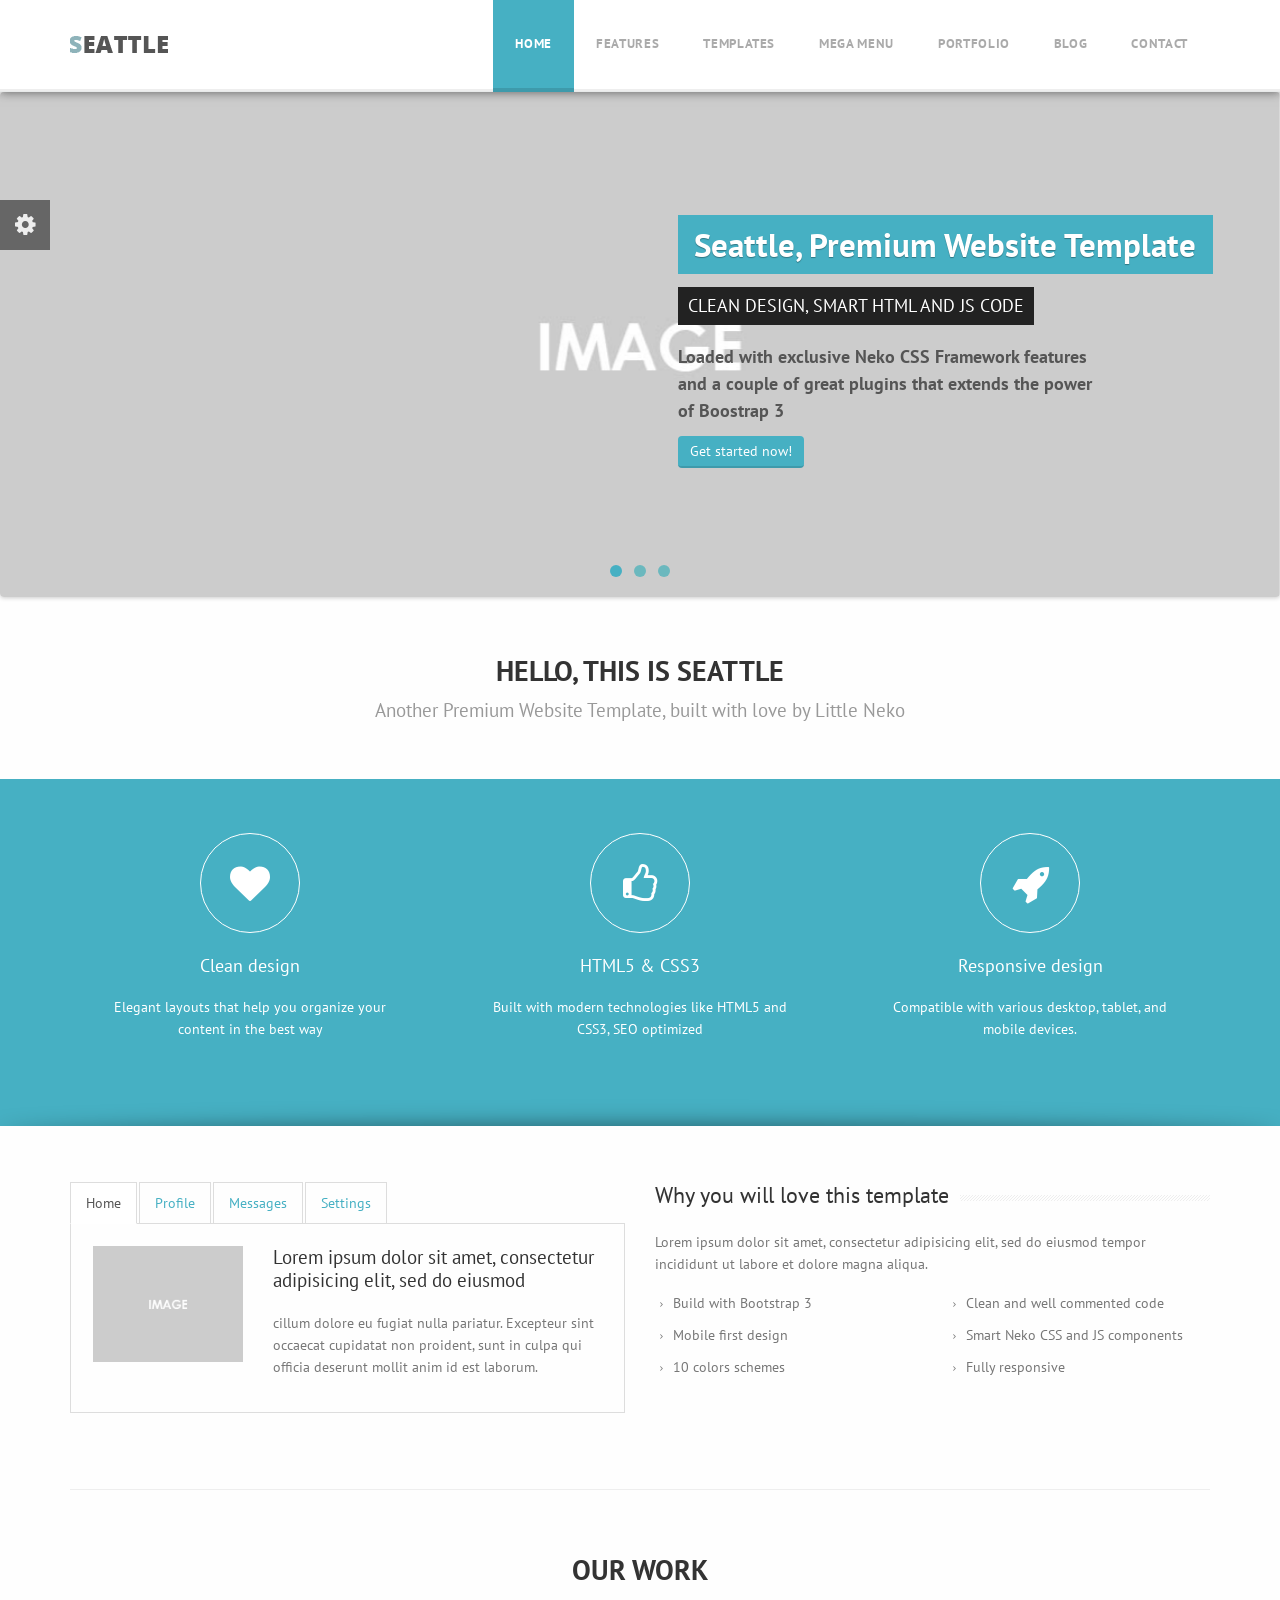
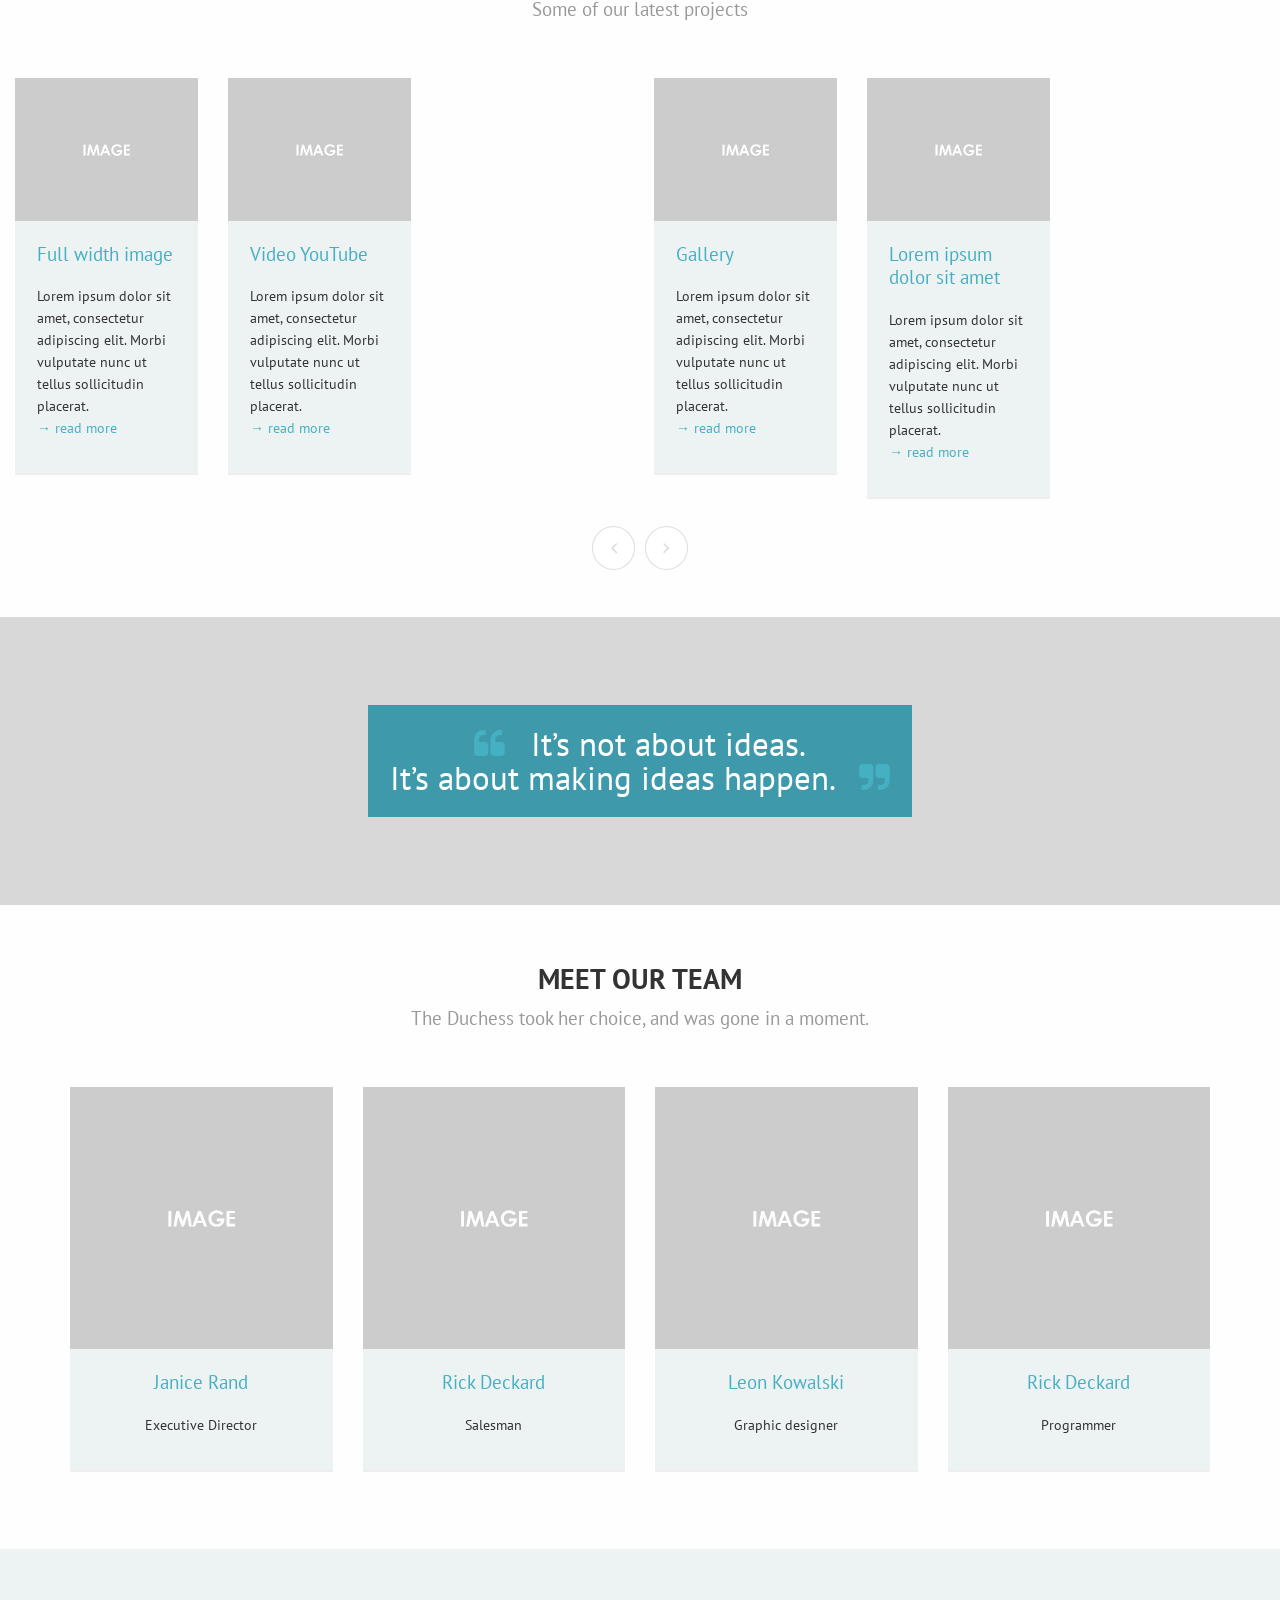
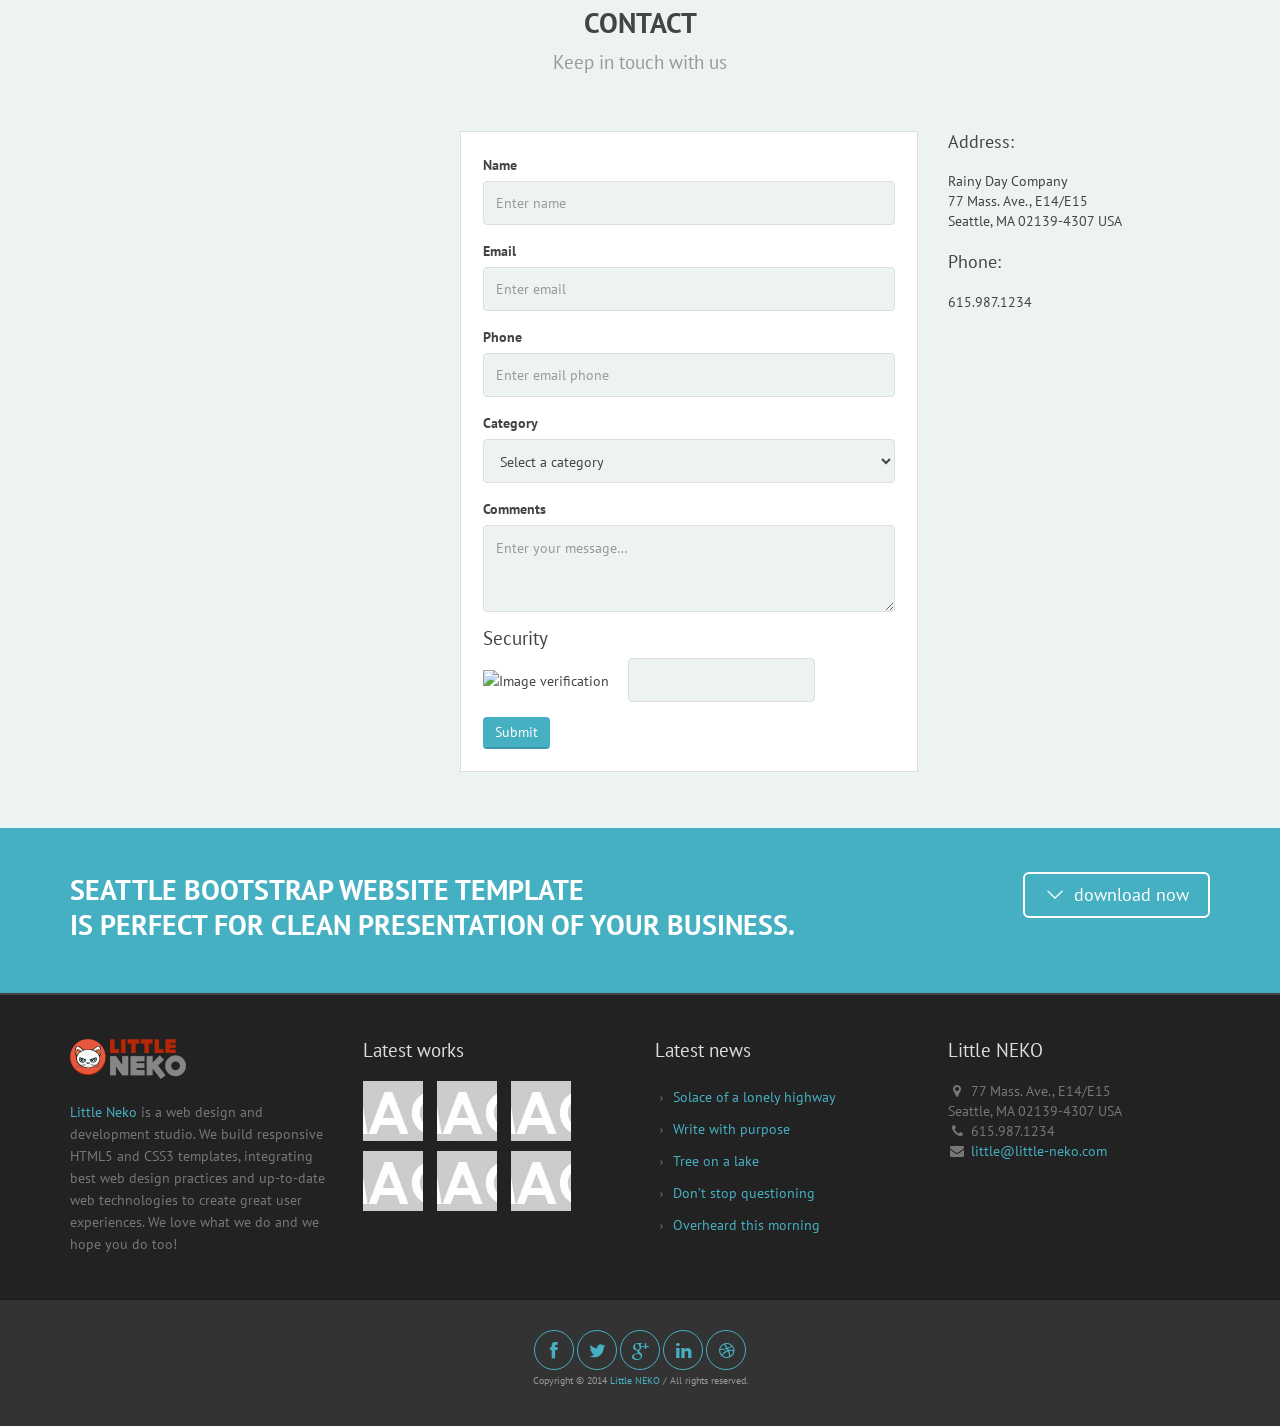
==== index.html @ e3b51470 "first commit" ====
<!DOCTYPE html>
<!--[if lt IE 7 ]><html class="ie ie6" lang="en"> <![endif]-->
<!--[if IE 7 ]><html class="ie ie7" lang="en"> <![endif]-->
<!--[if IE 8 ]><html class="ie ie8" lang="en"> <![endif]-->
<!--[if (gte IE 9)|!(IE)]><!-->
<html lang="en">
<!--<![endif]-->
<head>
	<!-- Basic Page Needs
	================================================== -->
	<meta charset="utf-8">
	<title>SEATTLE HTML5, CSS3, responsive, Bootstrap 3 website template</title>
	<meta name="description" content="SEATTLE is a One Page Bootstrap 3 Premium website Template, using nice Paralax effect, HTML5, CSS3 and Twitter Bootstrap 3">
	<meta name="author" content="Little NEKO">
	<!-- Mobile Specific Metas
	================================================== -->
	<meta name="viewport" content="width=device-width, initial-scale=1, maximum-scale=1">
	<!-- CSS
	================================================== -->
	<!-- Bootstrap  -->
	<link type="text/css" rel="stylesheet" href="bootstrap/css/bootstrap.min.css">
	<!-- web font  -->
	<link href='http://fonts.googleapis.com/css?family=PT+Sans:400,700' rel='stylesheet' type='text/css'>
	<!-- plugin css  -->
	<link rel="stylesheet" type="text/css" href="js-plugin/animation-framework/animate.css">
	<!-- Pop up-->
	<link rel="stylesheet" type="text/css" href="js-plugin/magnific-popup/magnific-popup.css">
	<!-- Flex slider-->
	<link rel="stylesheet" type="text/css" href="js-plugin/flexslider/flexslider.css">
	<!-- Owl carousel-->
	<link rel="stylesheet" href="js-plugin/owl.carousel/owl-carousel/owl.carousel.css">
	<link rel="stylesheet" href="js-plugin/owl.carousel/owl-carousel/owl.transitions.css">
	<link rel="stylesheet" href="js-plugin/owl.carousel/owl-carousel/owl.theme.css">
	<!-- icon fonts -->
	<link type="text/css" rel="stylesheet" href="font-icons/custom-icons/css/custom-icons.css">
	<link type="text/css" rel="stylesheet" href="font-icons/custom-icons/css/custom-icons-ie7.css">
	<!-- nekoAnim-->
	<link rel="stylesheet" type="text/css" href="js-plugin/appear/nekoAnim.css">
	<!-- Custom css -->
	<link type="text/css" rel="stylesheet" href="css/layout.css">
	<link type="text/css" id="colors" rel="stylesheet" href="css/light.css">
	<link type="text/css" rel="stylesheet" href="css/custom.css">
	<!--[if lt IE 9]><script src="http://html5shim.googlecode.com/svn/trunk/html5.js"></script> <![endif]-->
	<script src="js/modernizr-2.6.1.min.js"></script>
	<!-- Favicons
	================================================== -->
	<link rel="shortcut icon" href="images/favicon.ico">
	<link rel="apple-touch-icon" href="images/apple-touch-icon.png">
	<link rel="apple-touch-icon" sizes="72x72" href="images/apple-touch-icon-72x72.png">
	<link rel="apple-touch-icon" sizes="114x114" href="images/apple-touch-icon-114x114.png">
	<link rel="apple-touch-icon" sizes="144x144" href="images/apple-touch-icon-144x144.png">
</head>
<body class="activateAppearAnimation">
	<!-- Primary Page Layout 
	================================================== -->
	<!-- globalWrapper -->
	<div id="globalWrapper" >
		<header class="navbar-fixed-top">			
			<!-- header -->
			<div id="mainHeader" role="banner">
				<div class="container">
					<nav class="navbar navbar-default scrollMenu" role="navigation">
						<div class="navbar-header">
							<!-- responsive navigation -->
							<button type="button" class="navbar-toggle" data-toggle="collapse" data-target=".navbar-collapse">
								<span class="sr-only">Toggle navigation</span>
								<span class="icon-bar"></span>
								<span class="icon-bar"></span>
								<span class="icon-bar"></span>
							</button>
							<!-- Logo -->
							<a class="navbar-brand" href="index.html"><img src="images/main-logo.png" alt="SEATTLE website template"/></a>
						</div>
						<div class="collapse navbar-collapse" id="mainMenu">
							<!-- Main navigation -->
							<ul class="nav navbar-nav pull-right">

								<li class="primary">
									<a href="index.html" class="firstLevel active hasSubMenu" >Home</a>
									<ul class="subMenu">
										<li><a href="index.html">Default</a></li>
										<li><a href="home1.html">Carousel</a></li>
										<li><a href="home2.html">Camera Slider</a></li>
										<li><a href="home3.html">Fullscreen Slider</a></li>
										<li class="last"><a href="home4.html">No Slider</a></li>
									</ul>
								</li>
								<li class="sep"></li>
								<li class="primary"> 
									<a href="features-neko-shortcodes.html" class="firstLevel hasSubMenu" >Features</a>
									<ul class="subMenu">
										<li><a href="features-animations.html">Neko animations</a></li>
										<li><a href="features-neko-shortcodes.html">Neko shortcodes</a></li>
										<li><a href="features-footers.html">Footers</a></li>
										<li><a href="features-columns.html">Columns</a></li>
										<li><a href="features-typography.html">Typography</a></li>
										<li><a href="features-tables.html">Tables</a></li>
										<li><a href="features-buttons.html">Buttons</a></li>
										<li><a href="features-icons.html">Icons</a></li>
										<li><a href="features-tabs.html">Tabs and accordions</a></li>
										<li><a href="features-pagination.html">Pagination</a></li>
										<li><a href="features-labels.html">Labels and badges</a></li>
										<li><a href="features-alerts.html">Alerts</a></li>
										<li><a href="features-progress.html">Progress bar</a></li>
										<li ><a href="features-pricing.html">Pricing tables</a></li>

										<li class="dropdownSubmenu last">
											<a href="#" class="hasSubMenu">Sub menu</a>
											<ul class="subMenu">
												<li><a href="#" class="">Third level 1</a></li>
												<li><a href="#" class="">Third level 2</a></li>
												<li class="last"><a href="#" class="">Third level 3</a></li>
											</ul>

										</li>
									</ul>
								</li>
								<li class="sep"></li>
								<li class="primary">
									<a href="template-menu-left.html" class="firstLevel hasSubMenu">Templates</a>
									<ul class="subMenu">
										<li><a href="template-menu-left.html">Menu left</a></li>
										<li><a href="template-sidebar-right.html">Sidebar right</a></li>
										<li><a href="template-2-sidebars.html">2 sidebars</a></li>
										<li><a href="template-contact.html">Contact</a></li>
										<li><a href="template-full-width.html">Full width</a></li>
										<li><a href="template-plans.html">Our plans</a></li>
										<li><a href="template-about.html">About us</a></li>
										<li><a href="template-team.html">Our team</a></li>
										<li><a href="template-services.html">Services</a></li>
										<li><a href="template-faq.html">FAQ</a></li>
										<li><a href="template-404.html">404 error</a></li>
										<li class="last"><a href="template-site-map.html">Site map</a></li>
									</ul>
								</li>
								<li class="sep"></li>
								<li class="primary nekoMegaMenuTrigger">
									<a href="#" class="firstLevel hasSubMenu">Mega menu</a>
									<div class="nekoMegaMenu subMenu">	
										<div class="row">
											<div class="col-sm-4">

												<div class="megaInner">
													<h2>Who doesn't love mega menu?</h2>
													<img alt="" src="images/portfolio/vign8.jpg" class="img-responsive">
												</div>
												
											</div>
											<div class="col-sm-4">
												<div class="megaInner">
													<h2>Home options</h2>
													<ul>
														<li><a href="index.html">Default</a></li>
														<li><a href="home2.html">Carousel</a></li>
														<li><a href="home3.html">Camera Slider</a></li>
														<li><a href="home8.html">Fullscreen Slider</a></li>
														<li class="last"><a href="home7.html">No Slider</a></li>
													</ul>
												</div>
											</div>
											<div class="col-sm-4">
												<div class="megaInner">
													<h2>Some page templates</h2>
													<ul>
														<li><a href="template-menu-left.html">Menu left</a></li>
														<li><a href="template-sidebar-right.html">Sidebar right</a></li>
														<li><a href="template-2-sidebars.html">2 sidebars</a></li>
														<li><a href="template-contact.html">Contact</a></li>
														<li><a href="template-full-width.html">Full width</a></li>
														<li><a href="template-plans.html">Our plans</a></li>
													</ul>
												</div>
											</div>
										</div>
									</div>
								</li>
								<li class="sep"></li>
								<li class="primary">
									<a href="portfolio-masonery.html" class="firstLevel hasSubMenu">Portfolio</a>
									<ul class="subMenu">
										<li><a href="portfolio-masonery.html" >Masonry</a></li>
										<li class="dropdownSubmenu">
											<a href="portfolio-2columns.html" class="hasSubMenu">Filterable</a>
											<ul class="subMenu">
												<li><a href="portfolio-2columns.html">2 columns</a></li>
												<li><a href="portfolio-3columns.html">3 columns</a></li>
												<li class="last"><a href="portfolio-4columns.html">4 columns</a></li>
											</ul>
										</li>
										<li class="dropdownSubmenu">
											<a href="portfolio-project-image.html" class="hasSubMenu">Single project</a>
											<ul class="subMenu">
												<li><a href="portfolio-project-image.html">Image</a></li>
												<li><a href="portfolio-project-carousel.html">Carousel</a></li>
												<li class="last"><a href="portfolio-project-video.html">Video</a></li>
											</ul>
										</li>
										<li class="dropdownSubmenu last">
											<a href="portfolio-project-fullwidth-image.html" class="hasSubMenu last">Single project full width</a>
											<ul class="subMenu">
												<li><a href="portfolio-project-fullwidth-image.html">Image</a></li>
												<li><a href="portfolio-project-fullwidth-carousel.html">Carousel</a></li>
												<li class="last"><a href="portfolio-project-fullwidth-video.html">Video</a></li>
											</ul>
										</li>
									</ul>
								</li>
								<li class="sep"></li>
								<li class="primary">
									<a href="blog-home-sidebar-right.html" class="firstLevel hasSubMenu">Blog</a>
									<ul class="subMenu">
										<li><a href="blog-home-sidebar-right.html">Blog sidebar right</a></li>
										<li class="last"><a href="blog-post.html" class="last">Post</a></li>
									</ul>
								</li>
								<li class="sep"></li>
								<li id="lastMenu" class="last"><a href="template-contact.html" class="firstLevel last">Contact</a></li>
							</ul>
							<!-- End main navigation -->
						</div>
					</nav>
				</div>
			</div>
		</header>
		<!-- header -->
		<!-- ======================================= content ======================================= -->
		<!-- slider -->
		<section id="homeFlex">
			<div class="flexslider flexFullScreen" >
				<ul class="slides sliderWrapper">
					<li class="slideN0">
						<img src="images/slider/flex/flex-slide1.jpg" alt="pic 1"/>
						<div class="caption right">
							<div class="element1-1" data-animation="fadeInRightBig">
								<h1>Seattle, Premium Website Template</h1>
							</div>
							<div class="element1-2" data-animation="fadeInRightBig">
								<h2>Clean design, smart HTML and JS code</h2>
							</div>
							<div class="element1-3  hidden-xs" data-animation="fadeInRightBig">
								<p>Loaded with exclusive Neko CSS Framework features and a couple of great plugins that extends the power of Boostrap 3</p>
							</div>
							<div class="element1-4" data-animation="fadeInRightBig"><a href="#" class="btn btn-primary">Get started now!</a></div>
						</div>
					</li>
					<li class="slideN1"> <img src="images/slider/flex/flex-slide3.jpg" alt="pic 3"/>
						<div class="caption left">
							<div class="element3-1" data-animation="fadeInLeftBig">
								<h1>SEO optimized, clean structure</h1>
							</div>
							<div class="element3-2" data-animation="fadeInLeftBig">
								<h2>Well organized and documented</h2>
							</div>
							<div class="element3-3" data-animation="fadeInRightBig"><a href="#" class="btn btn-primary">Read more</a></div>
						</div>
					</li>
					<li class="slideN2">
						<img src="images/slider/flex/flex-slide2.jpg" alt="pic 2"/>
						<div class="caption right">
							<div class="element2-1" data-animation="bounceInDown">
								<h1>Responsive Retina&nbsp;Ready&nbsp;UI</h1>
							</div>
							<div class="element2-2" data-animation="bounceInUp">
								<h2><i class="icon-right-open"></i> Mobile first</h2>
							</div>
							<div class="element2-3" data-animation="bounceInUp">
								<h2><i class="icon-right-open"></i> Font icons</h2>
							</div>
							<div class="element2-4" data-animation="bounceInUp">
								<h2><i class="icon-right-open"></i> CSS3 graphics</h2>
							</div>
							
						</div>
					</li>
				</ul>				
			</div>
		</section>
		<!-- slider -->
		<section id="content">
			<section class="largeQuote pb40 pt40">
				<div class="container">
					<div class="row">
						<div class="span12 text-center">
							<h1>Hello, this is Seattle</h1>
							<h2 class="subTitle">Another Premium Website Template, built with love by Little Neko</h2>

						</div>
					</div>
				</div>
			</section>
			<!-- services -->
			<section id="services" class="color2 shadowBox">
				<div class="container pb30 pt15">
					<div class="row">
						<div class="col-sm-4">
							<article class="boxIcon">
								<a href="#">
									<i class="icon-heart iconBig iconRounded"></i>
									<h2>Clean design</h2>
									<p>Elegant layouts that help you organize your content in the best way</p>
								</a>
							</article>
						</div>
						<div class="col-sm-4">
							<article class="boxIcon">
								<a href="#">
									<i class="icon-thumbs-up iconBig iconRounded"></i>
									<h2>HTML5 &amp; CSS3</h2>
									<p>Built with modern technologies like HTML5 and CSS3, SEO optimized</p>
								</a>
							</article>
						</div>
						<div class="col-sm-4">
							<article class="boxIcon">
								<a href="#">
									<i class="icon-rocket iconBig iconRounded"></i>
									<h2>Responsive design</h2>
									<p>Compatible with various desktop, tablet, and mobile devices.</p>
								</a>
							</article>
						</div>
					</div>
				</div>
			</section>
			<!-- services -->
			<!-- tabs & list -->
			<section class="pt40 pb40">
				<div class="container">
					<div class="row">
						<div class="col-md-6" data-nekoanim="fadeInUp" data-nekodelay="0">
							<ul class="nav nav-tabs" id="myTab">
								<li class="active"><a href="#homeTab" data-toggle="tab">Home</a></li>
								<li><a href="#profile" data-toggle="tab">Profile</a></li>
								<li><a href="#messages" data-toggle="tab">Messages</a></li>
								<li><a href="#settings" data-toggle="tab">Settings</a></li>
							</ul>
							<div class="tab-content">
								<!-- tab 1 -->
								<div class="tab-pane fade active in" id="homeTab">
									<div class="row">
										<div class="col-md-4">
											<img alt="" src="images/portfolio/vign5.jpg" class="img-responsive">
										</div>
										<div class="col-md-8">
											<h3>
												Lorem ipsum dolor sit amet, consectetur adipisicing elit, sed do eiusmod
											</h3>
											<p>
												cillum dolore eu fugiat nulla pariatur. Excepteur sint occaecat cupidatat non
												proident, sunt in culpa qui officia deserunt mollit anim id est laborum.
											</p>
										</div>
									</div>
								</div>
								<!-- tab 2 -->
								<div class="tab-pane fade" id="profile">
									<div class="row">
										<div class="col-md-4">
											<img alt="" src="images/portfolio/vign2.jpg" class="img-responsive">
										</div>
										<div class="col-md-8">
											<h3>
												Cillum dolore eu fugiat nulla pariatur
											</h3>
											<p>
												tempor incididunt ut labore et dolore magna aliqua. Ut enim ad minim veniam,
												quis nostrud exercitation ullamco laboris nisi ut aliquip ex ea commodo
												consequat.
											</p>
										</div>
									</div>
								</div>
								<!-- tab 3 -->
								<div class="tab-pane fade" id="messages">
									<div class="row">
										<div class="col-md-6">
											<ul class="list-unstyled iconList">
												<li>Build with Bootstrap 3</li>
												<li>Mobile first design</li>
												<li>10 colors schemes</li>
											</ul>
										</div>
										<div class="col-md-6">
											<ul class="list-unstyled iconList">
												<li>Clean and well commented code</li>
												<li>Smart Neko CSS and JS components</li>
												<li>Fully responsive</li>
											</ul>
										</div>
									</div>
								</div>
								<!-- tab 4 -->
								<div class="tab-pane" id="settings">
									<div class="row">
										<div class="col-sm-4">
											<img alt="" src="images/portfolio/vign4.jpg" class="img-responsive" />
										</div>

										<div class="col-sm-4">
											<img alt="" src="images/portfolio/vign7.jpg" class="img-responsive" />
										</div>

										<div class="col-sm-4">
											<img alt="" src="images/portfolio/vign8.jpg" class="img-responsive" />
										</div>
									</div>
								</div>
							</div>
						</div>
						<div class="col-md-6" data-nekoanim="fadeInUp" data-nekodelay="50">
							<h2>Why you will love this template</h2>
							<p>Lorem ipsum dolor sit amet, consectetur adipisicing elit, sed do eiusmod
								tempor incididunt ut labore et dolore magna aliqua.
							</p>
							<div class="row">
								<div class="col-md-6">
									<ul class="list-unstyled iconList">
										<li>Build with Bootstrap 3</li>
										<li>Mobile first design</li>
										<li>10 colors schemes</li>

									</ul>
								</div>
								<div class="col-md-6">
									<ul class="list-unstyled iconList">
										<li>Clean and well commented code</li>
										<li>Smart Neko CSS and JS components</li>
										<li>Fully responsive</li>
									</ul>
								</div>
							</div>
						</div>
					</div>
				</div>
			</section>
			<!-- tabs & list -->
			<div class="container">
				<div class="row">
					<div class="col-md-12 mb30">
						<hr class="lineArrow">
					</div>
				</div>
			</div>
			<!-- works -->
			<div class="container">
				<div class="row">
					<div class="col-md-12 text-center mb40">
						<h1>Our work</h1>
						<h2 class="subTitle">Some of our latest projects</h2>
					</div>
				</div>
			</div>
			<section class="nekoDataOwl owl-carousel pb30 imgHover" data-neko_items="6" data-neko_navigation="true" data-neko_pagination="false" data-neko_mousedrag="true"  data-nekoanim="fadeInUp" data-nekodelay="100">
				<!-- portfolio item -->
				<article class="item">
					<div class="imgWrapper">
						<img alt="" src="images/portfolio/vign6.jpg" class="img-responsive">
					</div>
					<div class="mediaHover">
						<div class="mask"></div>
						<div class="iconLinks"> 
							<a href="portfolio-project-fullwidth-image.html" title="link" class="sizer portfolioSheet">
								<i class="icon-picture iconRounded"></i>
							</a> 
							<a href="images/portfolio/zoom6.jpg" class="image-link" title="Full width image" >
								<i class="icon-search iconRounded"></i>
							</a> 
						</div>
					</div>
					<div class="boxContent">
						<h3>Full width image</h3>
						<p> Lorem ipsum dolor sit amet, consectetur adipiscing elit. Morbi vulputate nunc ut tellus sollicitudin placerat. <br />
							<a href="portfolio-project-fullwidth-image.html" class="moreLink">&rarr; read more</a>
						</p>
					</div>
				</article>
				<!-- portfolio item -->
				<article class="item">
					<div class="imgWrapper">
						<img alt="" src="images/portfolio/vign1.jpg" class="img-responsive">
					</div>
					<div class="mediaHover">
						<div class="mask"></div>
						<div class="iconLinks"> 
							<a href="portfolio-project-fullwidth-video.html" title="link" class="portfolioSheet sizer">
								<i class="icon-videocam iconRounded"></i>
							</a> 
							<a href="http://www.youtube.com/watch?v=aqrtF7L86NQ" class="image-iframe" title="Video Popup" >
								<i class="icon-search iconRounded"></i>
							</a> 
						</div>   
					</div>
					<div class="boxContent">
						<h3>Video YouTube</h3>
						<p> Lorem ipsum dolor sit amet, consectetur adipiscing elit. Morbi vulputate nunc ut tellus sollicitudin placerat. <br>
							<a href="portfolio-project-fullwidth-video.html" class="moreLink">&rarr; read more</a> </p>
						</div>
					</article>
					<!-- portfolio item -->
					<article class="item">
						<div class="imgWrapper">
							<img alt="" src="images/portfolio/vign7.jpg" class="img-responsive">
						</div>
						<div class="mediaHover">
							<div class="mask"></div>
							<div class="iconLinks"> 
								<a href="portfolio-project-fullwidth-video.html" title="link" class="sizer portfolioSheet">
									<i class="icon-videocam iconRounded"></i>
								</a> 
								<a href="http://vimeo.com/ondemand/5335/75660130" class="image-iframe" title="Video Popup" >
									<i class="icon-search iconRounded"></i>
								</a> 
							</div>
						</div>
						<div class="boxContent">
							<h3>Video Vimeo</h3>
							<p>Lorem ipsum dolor sit amet, consectetur adipiscing elit. Morbi vulputate nunc ut tellus sollicitudin placerat. <br>
								<a href="portfolio-project-fullwidth-video.html" class="moreLink">&rarr; read more</a>
							</p>
						</div>
					</article>
					<!-- portfolio item -->
					<article class="item">
						<div class="imgWrapper">
							<img alt="" src="images/portfolio/vign3.jpg" class="img-responsive">
						</div>
						<div class="mediaHover">
							<div class="mask"></div>
							<div class="iconLinks"> 
								<a href="portfolio-project-fullwidth-carousel.html" title="link" class="sizer portfolioSheet">
									<i class="icon-camera iconRounded"></i>
								</a> 
								<a href="images/portfolio/carousel-1.jpg" class="image-link" title="Zoom" data-gallery="images/portfolio/carousel-2.jpg,images/portfolio/carousel-3.jpg">
									<i class="icon-search iconRounded"></i>
								</a> 
							</div>
						</div>
						<div class="boxContent">
							<h3>Gallery</h3>
							<p> Lorem ipsum dolor sit amet, consectetur adipiscing elit. Morbi vulputate nunc ut tellus sollicitudin placerat. <br>
								<a href="portfolio-project-fullwidth-carousel.html" class="moreLink">&rarr; read more</a>
							</p>
						</div>
					</article>
					<!-- portfolio item -->
					<article class="item">
						<div class="imgWrapper">
							<img alt="" src="images/portfolio/vign2.jpg" class="img-responsive">
						</div>
						<div class="mediaHover">
							<div class="mask"></div>
							<div class="iconLinks">
								<a href="portfolio-project-fullwidth-carousel.html" title="link" class="sizer portfolioSheet">
									<i class="icon-picture iconRounded"></i>
								</a>
								<a href="images/portfolio/zoom2.jpg" class="image-link" title="Gallery Popup">
									<i class="icon-search iconRounded"></i>
								</a>
							</div>
						</div>
						<div class="boxContent">
							<h3>Lorem ipsum dolor sit amet</h3>
							<p> Lorem ipsum dolor sit amet, consectetur adipiscing elit. Morbi vulputate nunc ut tellus sollicitudin placerat. <br>
								<a href="#" class="moreLink">&rarr; read more</a>
							</p>
						</div>
					</article>
					<!-- portfolio item -->
					<article class="item">
						<div class="imgWrapper">
							<img alt="" src="images/portfolio/vign4.jpg" class="img-responsive">
						</div>
						<div class="mediaHover">
							<div class="mask"></div>
							<div class="iconLinks">
								<a href="portfolio-project-fullwidth-image.html" title="link" class="sizer portfolioSheet">
									<i class="icon-picture iconRounded"></i>
								</a>
								<a href="images/portfolio/zoom4.jpg" class="image-link" title="Zoom">
									<i class="icon-search iconRounded"></i>
								</a>
							</div>
						</div>
						<div class="boxContent">
							<h3>Lorem ipsum dolor sit amet</h3>
							<p> Lorem ipsum dolor sit amet, consectetur adipiscing elit. Morbi vulputate nunc ut tellus sollicitudin placerat. <br>
								<a href="#" class="moreLink">&rarr; read more</a>
							</p>
						</div>
					</article>
					<!-- portfolio item -->
					<article class="item">
						<div class="imgWrapper">
							<img alt="" src="images/portfolio/vign8.jpg" class="img-responsive">
						</div>
						<div class="mediaHover">
							<div class="mask"></div>
							<div class="iconLinks">
								<a href="portfolio-project-fullwidth-image.html" title="link" class="sizer portfolioSheet">
									<i class="icon-picture iconRounded"></i>
								</a>
								<a href="images/portfolio/zoom8.jpg" class="image-link" title="Zoom" >
									<i class="icon-search iconRounded"></i>
								</a>
							</div>
						</div>
						<div class="boxContent">
							<h3>Lorem ipsum dolor sit amet</h3>
							<p>Lorem ipsum dolor sit amet, consectetur adipiscing elit. Morbi vulputate nunc ut tellus sollicitudin placerat.<br />
								<a href="#" class="moreLink">&rarr; read more</a>
							</p>
						</div>
					</article>
					<!-- portfolio item -->
					<article class="item">
						<div class="imgWrapper">
							<img alt="" src="images/portfolio/vign5.jpg" class="img-responsive">
						</div>
						<div class="mediaHover">
							<div class="mask"></div>
							<div class="iconLinks">
								<a href="portfolio-project-fullwidth-image.html" title="link" class="sizer portfolioSheet">
									<i class="icon-picture iconRounded"></i>
								</a>
								<a href="images/portfolio/zoom5.jpg" class="image-link" title="Zoom" >
									<i class="icon-search iconRounded"></i>
								</a>
							</div>
						</div>
						<div class="boxContent">
							<h3>Lorem ipsum dolor sit amet</h3>
							<p>Lorem ipsum dolor sit amet, consectetur adipiscing elit. Morbi vulputate nunc ut tellus sollicitudin placerat.<br />
								<a href="#" class="moreLink">&rarr; read more</a> </p>
							</div>
						</article>
						<!-- portfolio item -->
						<article class="item">
							<div class="imgWrapper">
								<img alt="" src="images/portfolio/vign9.jpg" class="img-responsive">
							</div>
							<div class="mediaHover">
								<div class="mask"></div>
								<div class="iconLinks">
									<a href="portfolio-project-fullwidth-carousel.html" title="link" class="sizer portfolioSheet">
										<i class="icon-camera iconRounded"></i>
									</a>
									<a href="images/portfolio/zoom9.jpg" class="image-link" title="Zoom">
										<i class="icon-search iconRounded"></i>
									</a>
								</div>
							</div>
							<div class="boxContent">
								<h3>Lorem ipsum dolor sit amet</h3>
								<p> Lorem ipsum dolor sit amet, consectetur adipiscing elit. Morbi vulputate nunc ut tellus sollicitudin placerat. <br>
									<a href="#" class="moreLink">&rarr; read more</a>
								</p>
							</div>
						</article>
					</section>
					<!-- works -->
					<!-- parallax -->
					<section id="paralaxSlice3" data-stellar-background-ratio="0.5">
						<div class="maskParent">
							<div class="paralaxMask"></div>
							<div class="paralaxText">
								<blockquote>
									It’s not about ideas.<br/>It’s about making ideas happen.
								</blockquote>
							</div>
						</div>
					</section>
					<!-- parallax -->
					<!-- team -->
					<section id="team5" class="pt40 pb40">
						<div class="container">
							<div class="row"> 

								<div class="col-md-12 mb40 text-center">
									<h1>Meet our team</h1>
									<h2 class="subTitle">The Duchess took her choice, and was gone in a moment.</h2>
								</div>
								<section class="col-md-12">
									<div class="row mb15">
										<div class="col-md-3 col-sm-6" data-nekoanim="slideInLeft" data-nekodelay="0">
											<article>
												<div><img src="images/team/team-corporate-1.jpg" alt="" class="img-responsive"></div>
												<div class="boxContent text-center">
													<h3>Janice Rand</h3>
													<p>Executive Director</p>
												</div>
											</article>
										</div>
										<div class="col-md-3 col-sm-6" data-nekoanim="fadeInUp" data-nekodelay="0">
											<article>
												<div><img src="images/team/team-corporate-2.jpg" alt="" class="img-responsive"></div>
												<div class="boxContent text-center">
													<h3>Rick Deckard</h3>
													<p>Salesman</p>
												</div>
											</article>
										</div>
										<div class="col-md-3 col-sm-6" data-nekoanim="fadeInDown" data-nekodelay="0">
											<article>
												<div><img src="images/team/team-corporate-3.jpg" alt="" class="img-responsive"></div>
												<div class="boxContent text-center">
													<h3>Leon Kowalski</h3>
													<p>Graphic designer</p>
												</div>
											</article>
										</div>
										<div class="col-md-3 col-sm-6" data-nekoanim="slideInRight" data-nekodelay="0">
											<article>
												<div><img src="images/team/team-corporate-4.jpg" alt="" class="img-responsive"></div>
												<div class="boxContent text-center">
													<h3>Rick Deckard</h3>
													<p>Programmer</p>
												</div>
											</article>
										</div>
									</div>
								</section>
							</div>
						</div>
					</section>
					<!-- team -->
					<!-- contact -->
					<section id="contact" class="color1 pt40 pb40">
						<div class="container">
							<div class="row">
								<div class="col-md-12 mb40 text-center">
									<h1>Contact</h1>
									<h2 class="subTitle">Keep in touch with us</h2>
								</div>
								<div class="col-md-4 mb15" data-nekoanim="fadeInUp" data-nekodelay="0">

									<div id="mapWrapper"></div>
								</div>
								<div class="col-md-5 col-sm-8"  data-nekoanim="fadeInUp" data-nekodelay="100">
									<div class="boxFocus color0">
										<form method="post" action="js-plugin/neko-contact-ajax-plugin/php/form-handler.php" id="contactfrm" role="form">

											<div class="form-group">
												<label for="name">Name</label>
												<input type="text" class="form-control" name="name" id="name" placeholder="Enter name"  title="Please enter your name (at least 2 characters)"/>
											</div>
											<div class="form-group">
												<label for="email">Email</label>
												<input type="email" class="form-control" name="email" id="email" placeholder="Enter email" title="Please enter a valid email address"/>
											</div>
											<div class="form-group">
												<label for="phone">Phone</label>
												<input name="phone" class="form-control" type="tel" id="phone" size="30" value="" placeholder="Enter email phone" title="Please enter a valid phone number (at least 10 characters)">
											</div>

											<div class="form-group">
												<label for="category">Category</label>
												<select class="form-control required"  name="category" id="category" title="Please select a category">
													<option value="">Select a category</option>
													<option value="message">Message</option>
													<option value="quote">Quote</option>
												</select>
											</div>

											<div class="form-group">
												<label for="comments">Comments</label>
												<textarea name="comment" class="form-control" id="comments" cols="3" rows="5" placeholder="Enter your message…" title="Please enter your message (at least 10 characters)"></textarea>
											</div>
											<fieldset class="clearfix securityCheck">
												<h3>Security</h3>
												<div class="form-group">
													<img src="js-plugin/neko-contact-ajax-plugin/php/image.php" alt="Image verification"/>
													<input class="required form-control"  id="verify" name="verify" type="text" >
												</div>
											</fieldset>
											<div class="result"></div>
											<button name="submit" type="submit" class="btn btn-primary" id="submit"> Submit</button>
										</form>
									</div>
								</div>
								<div class="col-md-3 col-sm-4"  data-nekoanim="fadeInUp" data-nekodelay="200">
									<h4>Address:</h4>
									<address>
										Rainy Day Company<br/>
										77 Mass. Ave., E14/E15<br/>
										Seattle, MA 02139-4307 USA <br/>
									</address>
									<h4>Phone:</h4>
									<address>
										615.987.1234<br/>
									</address>
								</div>
							</div>
						</div>
						<!-- contact -->
					</section>
					<!-- content -->
				</section>
				<!-- call to action -->
				<section class="color2">  
					
					<div class="container">
						<div class="row">
							<div class="col-md-12">
								<div class="ctaBox ctaBoxFullwidth ctaBox2Cols">
									<div class="ctaBoxText" data-nekoanim="fadeInUp" data-nekodelay="0">
										<h1>
											<strong>SEATTLE Bootstrap Website Template</strong><br /> is perfect for clean presentation of your business.
										</h1>
									</div>
									<div class="ctaBoxBtn" data-nekoanim="fadeInDown" data-nekodelay="0">
										<a class="btn btn-lg btn-border" title="" href="#" target="blank">
											<i class="icon-down-open-big"></i> download now
										</a>
									</div>
								</div>
							</div>
						</div>
					</div>

				</section>
				<!-- call to action -->
				<!-- footer -->
				<footer id="footerWrapper" class="footer2">
					<section id="mainFooter">
						<div class="container">
							<div class="row">
								<div class="col-md-3 col-sm-6">
									<div class="footerWidget">
										<img src="images/neko-logo.png" alt="latest Little Neko news" id="footerLogo">
										<p><a href="http://www.little-neko.com" title="Little Neko, website template creation">Little Neko</a> is a web design and development studio. We build responsive HTML5 and CSS3 templates, integrating best web design practices and up-to-date web technologies to create great user experiences. We love what we do and we hope you do too! </p>
									</div>
								</div>
								<div class="col-md-3 col-sm-6">
									<div class="footerWidget">

										<h3>Latest works</h3>
										<ul class="list-unstyled worksList">
											<li><a href="#" class="tips" title="" data-original-title="Little Neko work"><img src="images/theme-pics/works1.jpg" alt="works"></a></li>
											<li><a href="#" class="tips" title="" data-original-title="Little Neko work"><img src="images/theme-pics/works2.jpg" alt="works"></a></li>
											<li><a href="#" class="tips" title="" data-original-title="Little Neko work"><img src="images/theme-pics/works3.jpg" alt="works"></a></li>
											<li><a href="#" class="tips" title="" data-original-title="Little Neko work"><img src="images/theme-pics/works4.jpg" alt="works"></a></li>
											<li><a href="#" class="tips" title="" data-original-title="Little Neko work"><img src="images/theme-pics/works5.jpg" alt="works"></a></li>
											<li><a href="#" class="tips" title="" data-original-title="Little Neko work"><img src="images/theme-pics/works6.jpg" alt="works"></a></li>

										</ul>
									</div>
								</div>
								<div class="col-md-3 col-sm-6">
									<div class="footerWidget">

										<h3>Latest news</h3>
										<ul class="list-unstyled iconList">
											<li><a href="#">Solace of a lonely highway</a></li>
											<li><a href="#">Write with purpose</a></li>
											<li><a href="#">Tree on a lake</a></li>
											<li><a href="#">Don’t stop questioning</a></li>
											<li><a href="#">Overheard this morning</a></li>
										</ul>
									</div>
								</div>
								<div class="col-md-3 col-sm-6">
									<div class="footerWidget">

										<h3>Little NEKO</h3>
										<address>
											<p>
												<i class="icon-location"></i>&nbsp;77 Mass. Ave., E14/E15<br>
												Seattle, MA 02139-4307 USA <br>
												<i class="icon-phone"></i>&nbsp;615.987.1234 <br>
												<i class="icon-mail-alt"></i>&nbsp;<a href="mailto:little@little-neko.com">little@little-neko.com</a>
											</p>
										</address>
									</div>
								</div>
							</div>
						</div>
					</section>
					<section id="footerRights">
						<div class="container">
							<div class="row">
								<div class="col-md-12">
									<ul class="socialNetwork">
										<li><a href="#" class="tips" title="follow me on Facebook"><i class="icon-facebook-1 iconRounded"></i></a></li>
										<li><a href="#" class="tips" title="follow me on Twitter"><i class="icon-twitter-bird iconRounded"></i></a></li>
										<li><a href="#" class="tips" title="follow me on Google+"><i class="icon-gplus-1 iconRounded"></i></a></li>
										<li><a href="#" class="tips" title="follow me on Linkedin"><i class="icon-linkedin-1 iconRounded"></i></a></li>
										<li><a href="#" class="tips" title="follow me on Dribble"><i class="icon-dribbble iconRounded"></i></a></li>
									</ul>     
								</div>
								<div class="col-md-12">
									<p>Copyright © 2014 <a href="http://www.little-neko.com" target="blank">Little NEKO</a> / All rights reserved.</p>
								</div>
							</div>
						</div>
					</section>
				</footer>
				<!-- End footer -->
			</div>
			<!-- global wrapper -->
	<!-- End Document 
	================================================== -->
	<script type="text/javascript" src="js-plugin/respond/respond.min.js"></script>
	<script type="text/javascript" src="js-plugin/jquery/jquery-1.10.2.min.js"></script>
	<script type="text/javascript" src="js-plugin/jquery-ui/jquery-ui-1.8.23.custom.min.js"></script>
	<!-- third party plugins  -->
	<script type="text/javascript" src="bootstrap/js/bootstrap.js"></script>
	<script type="text/javascript" src="js-plugin/easing/jquery.easing.1.3.js"></script>
	<!-- carousel -->
	<script type="text/javascript" src="js-plugin/owl.carousel/owl-carousel/owl.carousel.min.js"></script>
	<!-- pop up -->
	<script type="text/javascript" src="js-plugin/magnific-popup/jquery.magnific-popup.min.js"></script>
	<!-- flex slider -->
	<script type="text/javascript" src="js-plugin/flexslider/jquery.flexslider-min.js"></script>
	<!-- isotope -->
	<script type="text/javascript" src="js-plugin/isotope/jquery.isotope.min.js"></script>
	<!-- form -->
	<script type="text/javascript" src="js-plugin/neko-contact-ajax-plugin/js/jquery.form.js"></script>
	<script type="text/javascript" src="js-plugin/neko-contact-ajax-plugin/js/jquery.validate.min.js"></script>
	<!-- parallax -->
	<script type="text/javascript" src="js-plugin/parallax/js/jquery.stellar.min.js"></script>
	<script type="text/javascript" src="js-plugin/parallax/js/jquery.localscroll-1.2.7-min.js"></script>
	<!-- appear -->
	<script type="text/javascript" src="js-plugin/appear/jquery.appear.js"></script>	
	<!-- Custom  -->
	<script type="text/javascript" src="js/custom.js"></script>
</body>
</html>
---- font-icons/custom-icons/css/custom-icons.css ----
@font-face {
  font-family: 'custom-icons';
  src: url('../font/custom-icons.eot?71446960');
  src: url('../font/custom-icons.eot?71446960#iefix') format('embedded-opentype'),
       url('../font/custom-icons.woff?71446960') format('woff'),
       url('../font/custom-icons.ttf?71446960') format('truetype'),
       url('../font/custom-icons.svg?71446960#custom-icons') format('svg');
  font-weight: normal;
  font-style: normal;
}
/* Chrome hack: SVG is rendered more smooth in Windozze. 100% magic, uncomment if you need it. */
/* Note, that will break hinting! In other OS-es font will be not as sharp as it could be */
/*
@media screen and (-webkit-min-device-pixel-ratio:0) {
  @font-face {
    font-family: 'custom-icons';
    src: url('../font/custom-icons.svg?71446960#custom-icons') format('svg');
  }
}
*/
 
 [class^="icon-"]:before, [class*=" icon-"]:before {
  font-family: "custom-icons";
  font-style: normal;
  font-weight: normal;
  speak: none;
 
  display: inline-block;
  text-decoration: inherit;
  width: 1em;
  margin-right: .2em;
  text-align: center;
  /* opacity: .8; */
 
  /* For safety - reset parent styles, that can break glyph codes*/
  font-variant: normal;
  text-transform: none;
     
  /* fix buttons height, for twitter bootstrap */
  line-height: 1em;
 
  /* Animation center compensation - margins should be symmetric */
  /* remove if not needed */
  margin-left: .2em;
 
  /* you can be more comfortable with increased icons size */
  /* font-size: 120%; */
 
  /* Uncomment for 3D effect */
  /* text-shadow: 1px 1px 1px rgba(127, 127, 127, 0.3); */
}
 
.icon-glass:before { content: '\e807'; } /* '' */
.icon-up-open-big:before { content: '\e806'; } /* '' */
.icon-search:before { content: '\e809'; } /* '' */
.icon-mail:before { content: '\e80a'; } /* '' */
.icon-mail-alt:before { content: '\e810'; } /* '' */
.icon-heart:before { content: '\e811'; } /* '' */
.icon-heart-empty:before { content: '\e814'; } /* '' */
.icon-star:before { content: '\e815'; } /* '' */
.icon-star-empty:before { content: '\e818'; } /* '' */
.icon-star-half:before { content: '\e819'; } /* '' */
.icon-star-half-alt:before { content: '\e81b'; } /* '' */
.icon-user-1:before { content: '\e81d'; } /* '' */
.icon-users:before { content: '\e81f'; } /* '' */
.icon-male:before { content: '\e821'; } /* '' */
.icon-female:before { content: '\e823'; } /* '' */
.icon-video:before { content: '\e825'; } /* '' */
.icon-videocam:before { content: '\e827'; } /* '' */
.icon-picture:before { content: '\e829'; } /* '' */
.icon-camera:before { content: '\e82b'; } /* '' */
.icon-camera-alt:before { content: '\e82d'; } /* '' */
.icon-th-large:before { content: '\e80b'; } /* '' */
.icon-th:before { content: '\e80c'; } /* '' */
.icon-th-list:before { content: '\e80d'; } /* '' */
.icon-ok:before { content: '\e80e'; } /* '' */
.icon-ok-circled:before { content: '\e80f'; } /* '' */
.icon-ok-circled2:before { content: '\e812'; } /* '' */
.icon-ok-squared:before { content: '\e813'; } /* '' */
.icon-cancel:before { content: '\e816'; } /* '' */
.icon-cancel-circled:before { content: '\e817'; } /* '' */
.icon-cancel-circled2:before { content: '\e81a'; } /* '' */
.icon-plus-1:before { content: '\e81c'; } /* '' */
.icon-plus-circled:before { content: '\e81e'; } /* '' */
.icon-plus-squared:before { content: '\e820'; } /* '' */
.icon-plus-squared-small:before { content: '\e822'; } /* '' */
.icon-minus:before { content: '\e824'; } /* '' */
.icon-minus-circled:before { content: '\e826'; } /* '' */
.icon-minus-squared:before { content: '\e828'; } /* '' */
.icon-minus-squared-alt:before { content: '\e82a'; } /* '' */
.icon-minus-squared-small:before { content: '\e82c'; } /* '' */
.icon-help:before { content: '\e82e'; } /* '' */
.icon-help-circled:before { content: '\e82f'; } /* '' */
.icon-info-circled:before { content: '\e836'; } /* '' */
.icon-info:before { content: '\e837'; } /* '' */
.icon-home:before { content: '\e83e'; } /* '' */
.icon-link:before { content: '\e83f'; } /* '' */
.icon-unlink:before { content: '\e846'; } /* '' */
.icon-link-ext:before { content: '\e847'; } /* '' */
.icon-link-ext-alt:before { content: '\e84e'; } /* '' */
.icon-attach:before { content: '\e84f'; } /* '' */
.icon-lock:before { content: '\e856'; } /* '' */
.icon-lock-open:before { content: '\e857'; } /* '' */
.icon-lock-open-alt:before { content: '\e85d'; } /* '' */
.icon-pin:before { content: '\e861'; } /* '' */
.icon-eye:before { content: '\e862'; } /* '' */
.icon-eye-off:before { content: '\e86a'; } /* '' */
.icon-tag-1:before { content: '\e86b'; } /* '' */
.icon-tags:before { content: '\e872'; } /* '' */
.icon-bookmark:before { content: '\e873'; } /* '' */
.icon-bookmark-empty:before { content: '\e874'; } /* '' */
.icon-flag:before { content: '\e875'; } /* '' */
.icon-flag-empty:before { content: '\e830'; } /* '' */
.icon-flag-checkered:before { content: '\e835'; } /* '' */
.icon-thumbs-up:before { content: '\e838'; } /* '' */
.icon-thumbs-down:before { content: '\e83d'; } /* '' */
.icon-thumbs-up-alt:before { content: '\e840'; } /* '' */
.icon-thumbs-down-alt:before { content: '\e845'; } /* '' */
.icon-download:before { content: '\e848'; } /* '' */
.icon-upload:before { content: '\e84d'; } /* '' */
.icon-download-cloud:before { content: '\e850'; } /* '' */
.icon-upload-cloud:before { content: '\e855'; } /* '' */
.icon-reply:before { content: '\e858'; } /* '' */
.icon-reply-all:before { content: '\e85c'; } /* '' */
.icon-forward:before { content: '\e860'; } /* '' */
.icon-quote-left:before { content: '\e863'; } /* '' */
.icon-quote-right:before { content: '\e869'; } /* '' */
.icon-code:before { content: '\e86c'; } /* '' */
.icon-export:before { content: '\e871'; } /* '' */
.icon-export-alt:before { content: '\e878'; } /* '' */
.icon-pencil:before { content: '\e877'; } /* '' */
.icon-pencil-squared:before { content: '\e876'; } /* '' */
.icon-edit:before { content: '\e831'; } /* '' */
.icon-print:before { content: '\e834'; } /* '' */
.icon-retweet:before { content: '\e839'; } /* '' */
.icon-keyboard:before { content: '\e83c'; } /* '' */
.icon-gamepad:before { content: '\e841'; } /* '' */
.icon-comment-1:before { content: '\e844'; } /* '' */
.icon-chat-1:before { content: '\e849'; } /* '' */
.icon-comment-2:before { content: '\e84c'; } /* '' */
.icon-chat:before { content: '\e851'; } /* '' */
.icon-bell:before { content: '\e854'; } /* '' */
.icon-bell-alt:before { content: '\e859'; } /* '' */
.icon-attention-alt:before { content: '\e85e'; } /* '' */
.icon-attention:before { content: '\e85f'; } /* '' */
.icon-attention-circle:before { content: '\e864'; } /* '' */
.icon-location:before { content: '\e868'; } /* '' */
.icon-direction:before { content: '\e86d'; } /* '' */
.icon-compass:before { content: '\e870'; } /* '' */
.icon-trash:before { content: '\e879'; } /* '' */
.icon-doc:before { content: '\e87a'; } /* '' */
.icon-docs:before { content: '\e87b'; } /* '' */
.icon-doc-text:before { content: '\e832'; } /* '' */
.icon-doc-inv:before { content: '\e833'; } /* '' */
.icon-doc-text-inv:before { content: '\e83a'; } /* '' */
.icon-folder:before { content: '\e83b'; } /* '' */
.icon-folder-open:before { content: '\e842'; } /* '' */
.icon-folder-empty:before { content: '\e843'; } /* '' */
.icon-folder-open-empty:before { content: '\e84a'; } /* '' */
.icon-box:before { content: '\e84b'; } /* '' */
.icon-rss-1:before { content: '\e852'; } /* '' */
.icon-rss-squared:before { content: '\e853'; } /* '' */
.icon-phone:before { content: '\e85a'; } /* '' */
.icon-phone-squared:before { content: '\e85b'; } /* '' */
.icon-menu:before { content: '\e866'; } /* '' */
.icon-cog:before { content: '\e865'; } /* '' */
.icon-cog-alt:before { content: '\e867'; } /* '' */
.icon-wrench:before { content: '\e86e'; } /* '' */
.icon-basket:before { content: '\e86f'; } /* '' */
.icon-calendar:before { content: '\e87e'; } /* '' */
.icon-calendar-empty:before { content: '\e87d'; } /* '' */
.icon-login:before { content: '\e87c'; } /* '' */
.icon-logout:before { content: '\e87f'; } /* '' */
.icon-mic:before { content: '\e882'; } /* '' */
.icon-mute:before { content: '\e883'; } /* '' */
.icon-volume-off:before { content: '\e886'; } /* '' */
.icon-volume-down:before { content: '\e887'; } /* '' */
.icon-volume-up:before { content: '\e889'; } /* '' */
.icon-headphones:before { content: '\e88b'; } /* '' */
.icon-clock-1:before { content: '\e88c'; } /* '' */
.icon-lightbulb:before { content: '\e88d'; } /* '' */
.icon-block:before { content: '\e88e'; } /* '' */
.icon-resize-full:before { content: '\e88f'; } /* '' */
.icon-resize-full-alt:before { content: '\e890'; } /* '' */
.icon-resize-small:before { content: '\e891'; } /* '' */
.icon-resize-vertical:before { content: '\e892'; } /* '' */
.icon-resize-horizontal:before { content: '\e893'; } /* '' */
.icon-move:before { content: '\e894'; } /* '' */
.icon-zoom-in:before { content: '\e895'; } /* '' */
.icon-zoom-out:before { content: '\e896'; } /* '' */
.icon-down-circle2:before { content: '\e897'; } /* '' */
.icon-up-circle2:before { content: '\e898'; } /* '' */
.icon-left-circled2:before { content: '\e880'; } /* '' */
.icon-right-circled2:before { content: '\e881'; } /* '' */
.icon-down-dir:before { content: '\e884'; } /* '' */
.icon-up-dir:before { content: '\e885'; } /* '' */
.icon-left-dir:before { content: '\e888'; } /* '' */
.icon-right-dir:before { content: '\e88a'; } /* '' */
.icon-down-open:before { content: '\e899'; } /* '' */
.icon-left-open:before { content: '\e89a'; } /* '' */
.icon-right-open:before { content: '\e89b'; } /* '' */
.icon-up-open:before { content: '\e89c'; } /* '' */
.icon-angle-left:before { content: '\e89d'; } /* '' */
.icon-angle-right:before { content: '\e89e'; } /* '' */
.icon-angle-up:before { content: '\e89f'; } /* '' */
.icon-angle-down:before { content: '\e8a0'; } /* '' */
.icon-angle-circled-left:before { content: '\e8a1'; } /* '' */
.icon-angle-circled-right:before { content: '\e8a2'; } /* '' */
.icon-angle-circled-up:before { content: '\e8a3'; } /* '' */
.icon-angle-circled-down:before { content: '\e8a4'; } /* '' */
.icon-angle-double-left:before { content: '\e8a5'; } /* '' */
.icon-angle-double-right:before { content: '\e8a6'; } /* '' */
.icon-angle-double-up:before { content: '\e8a7'; } /* '' */
.icon-angle-double-down:before { content: '\e8aa'; } /* '' */
.icon-down:before { content: '\e8b7'; } /* '' */
.icon-left:before { content: '\e8c6'; } /* '' */
.icon-right:before { content: '\e8c7'; } /* '' */
.icon-up:before { content: '\e8d6'; } /* '' */
.icon-down-1:before { content: '\e8d7'; } /* '' */
.icon-left-1:before { content: '\e8f4'; } /* '' */
.icon-right-1:before { content: '\e8f5'; } /* '' */
.icon-up-1:before { content: '\e8f3'; } /* '' */
.icon-right-hand:before { content: '\e8f8'; } /* '' */
.icon-left-hand:before { content: '\e906'; } /* '' */
.icon-up-hand:before { content: '\e907'; } /* '' */
.icon-down-hand:before { content: '\e928'; } /* '' */
.icon-left-circled:before { content: '\e927'; } /* '' */
.icon-right-circled:before { content: '\e926'; } /* '' */
.icon-up-circled:before { content: '\e925'; } /* '' */
.icon-down-circled:before { content: '\e929'; } /* '' */
.icon-cw:before { content: '\e945'; } /* '' */
.icon-ccw:before { content: '\e946'; } /* '' */
.icon-arrows-cw:before { content: '\e8a8'; } /* '' */
.icon-level-up:before { content: '\e8ab'; } /* '' */
.icon-level-down:before { content: '\e8b8'; } /* '' */
.icon-shuffle:before { content: '\e8c5'; } /* '' */
.icon-exchange:before { content: '\e8c8'; } /* '' */
.icon-expand:before { content: '\e8d5'; } /* '' */
.icon-collapse:before { content: '\e8d8'; } /* '' */
.icon-expand-right:before { content: '\e8e5'; } /* '' */
.icon-music:before { content: '\e808'; } /* '' */
.icon-play:before { content: '\e8f6'; } /* '' */
.icon-play-circled:before { content: '\e8f7'; } /* '' */
.icon-play-circle2:before { content: '\e905'; } /* '' */
.icon-stop:before { content: '\e908'; } /* '' */
.icon-pause:before { content: '\e915'; } /* '' */
.icon-to-end:before { content: '\e916'; } /* '' */
.icon-to-end-alt:before { content: '\e923'; } /* '' */
.icon-to-start:before { content: '\e924'; } /* '' */
.icon-to-start-alt:before { content: '\e92a'; } /* '' */
.icon-fast-fw:before { content: '\e943'; } /* '' */
.icon-fast-bw:before { content: '\e944'; } /* '' */
.icon-eject:before { content: '\e8a9'; } /* '' */
.icon-target:before { content: '\e8ac'; } /* '' */
.icon-signal:before { content: '\e8b9'; } /* '' */
.icon-award:before { content: '\e8c4'; } /* '' */
.icon-desktop:before { content: '\e8c9'; } /* '' */
.icon-laptop:before { content: '\e8d4'; } /* '' */
.icon-tablet:before { content: '\e8d9'; } /* '' */
.icon-mobile:before { content: '\e8e4'; } /* '' */
.icon-inbox:before { content: '\e8e7'; } /* '' */
.icon-globe:before { content: '\e8f2'; } /* '' */
.icon-sun:before { content: '\e8f9'; } /* '' */
.icon-cloud:before { content: '\e904'; } /* '' */
.icon-flash:before { content: '\e909'; } /* '' */
.icon-moon:before { content: '\e914'; } /* '' */
.icon-umbrella:before { content: '\e917'; } /* '' */
.icon-flight:before { content: '\e922'; } /* '' */
.icon-fighter-jet:before { content: '\e92b'; } /* '' */
.icon-leaf:before { content: '\e92c'; } /* '' */
.icon-font:before { content: '\e941'; } /* '' */
.icon-bold:before { content: '\e942'; } /* '' */
.icon-italic:before { content: '\e8ad'; } /* '' */
.icon-text-height:before { content: '\e8b6'; } /* '' */
.icon-text-width:before { content: '\e8ba'; } /* '' */
.icon-align-left:before { content: '\e8c3'; } /* '' */
.icon-align-center:before { content: '\e8ca'; } /* '' */
.icon-align-right:before { content: '\e8d3'; } /* '' */
.icon-align-justify:before { content: '\e8da'; } /* '' */
.icon-list:before { content: '\e8e3'; } /* '' */
.icon-indent-left:before { content: '\e8e8'; } /* '' */
.icon-indent-right:before { content: '\e8f1'; } /* '' */
.icon-list-bullet:before { content: '\e8fa'; } /* '' */
.icon-list-numbered:before { content: '\e903'; } /* '' */
.icon-strike:before { content: '\e90a'; } /* '' */
.icon-underline:before { content: '\e913'; } /* '' */
.icon-superscript:before { content: '\e918'; } /* '' */
.icon-subscript:before { content: '\e921'; } /* '' */
.icon-table:before { content: '\e92d'; } /* '' */
.icon-columns:before { content: '\e92e'; } /* '' */
.icon-crop:before { content: '\e93f'; } /* '' */
.icon-scissors:before { content: '\e940'; } /* '' */
.icon-paste:before { content: '\e8ae'; } /* '' */
.icon-briefcase:before { content: '\e8b5'; } /* '' */
.icon-suitcase:before { content: '\e8bb'; } /* '' */
.icon-ellipsis:before { content: '\e8c2'; } /* '' */
.icon-ellipsis-vert:before { content: '\e8cb'; } /* '' */
.icon-off:before { content: '\e8d2'; } /* '' */
.icon-road:before { content: '\e8db'; } /* '' */
.icon-list-alt:before { content: '\e8e2'; } /* '' */
.icon-qrcode:before { content: '\e8e9'; } /* '' */
.icon-barcode:before { content: '\e8f0'; } /* '' */
.icon-book:before { content: '\e8fb'; } /* '' */
.icon-ajust:before { content: '\e902'; } /* '' */
.icon-tint:before { content: '\e90b'; } /* '' */
.icon-check:before { content: '\e912'; } /* '' */
.icon-check-empty:before { content: '\e919'; } /* '' */
.icon-circle:before { content: '\e920'; } /* '' */
.icon-circle-empty:before { content: '\e92f'; } /* '' */
.icon-dot-circled:before { content: '\e930'; } /* '' */
.icon-asterisk:before { content: '\e93d'; } /* '' */
.icon-gift:before { content: '\e93e'; } /* '' */
.icon-fire:before { content: '\e8af'; } /* '' */
.icon-magnet:before { content: '\e8b4'; } /* '' */
.icon-chart-bar:before { content: '\e8bc'; } /* '' */
.icon-ticket:before { content: '\e8c1'; } /* '' */
.icon-credit-card:before { content: '\e8cc'; } /* '' */
.icon-floppy:before { content: '\e8d1'; } /* '' */
.icon-megaphone:before { content: '\e8dc'; } /* '' */
.icon-hdd:before { content: '\e8e1'; } /* '' */
.icon-key:before { content: '\e8ea'; } /* '' */
.icon-fork:before { content: '\e8ef'; } /* '' */
.icon-rocket:before { content: '\e8fc'; } /* '' */
.icon-bug:before { content: '\e901'; } /* '' */
.icon-certificate:before { content: '\e90c'; } /* '' */
.icon-tasks:before { content: '\e911'; } /* '' */
.icon-filter:before { content: '\e91a'; } /* '' */
.icon-beaker:before { content: '\e91f'; } /* '' */
.icon-magic:before { content: '\e931'; } /* '' */
.icon-truck:before { content: '\e932'; } /* '' */
.icon-money:before { content: '\e93b'; } /* '' */
.icon-euro:before { content: '\e93c'; } /* '' */
.icon-pound:before { content: '\e8b0'; } /* '' */
.icon-dollar:before { content: '\e8b3'; } /* '' */
.icon-rupee:before { content: '\e8bd'; } /* '' */
.icon-yen:before { content: '\e8c0'; } /* '' */
.icon-rouble:before { content: '\e8cd'; } /* '' */
.icon-try:before { content: '\e8d0'; } /* '' */
.icon-won:before { content: '\e8dd'; } /* '' */
.icon-bitcoin:before { content: '\e8e0'; } /* '' */
.icon-sort:before { content: '\e8eb'; } /* '' */
.icon-sort-down:before { content: '\e8ee'; } /* '' */
.icon-sort-up:before { content: '\e8fd'; } /* '' */
.icon-sort-alt-up:before { content: '\e900'; } /* '' */
.icon-sort-alt-down:before { content: '\e90d'; } /* '' */
.icon-sort-name-up:before { content: '\e910'; } /* '' */
.icon-sort-name-down:before { content: '\e91b'; } /* '' */
.icon-sort-number-up:before { content: '\e91e'; } /* '' */
.icon-sort-number-down:before { content: '\e933'; } /* '' */
.icon-hammer:before { content: '\e934'; } /* '' */
.icon-gauge:before { content: '\e939'; } /* '' */
.icon-sitemap:before { content: '\e93a'; } /* '' */
.icon-spinner:before { content: '\e8b1'; } /* '' */
.icon-coffee:before { content: '\e8b2'; } /* '' */
.icon-food:before { content: '\e8be'; } /* '' */
.icon-beer:before { content: '\e8bf'; } /* '' */
.icon-user-md:before { content: '\e8ce'; } /* '' */
.icon-stethoscope:before { content: '\e8cf'; } /* '' */
.icon-ambulance:before { content: '\e8de'; } /* '' */
.icon-medkit:before { content: '\e8df'; } /* '' */
.icon-h-sigh:before { content: '\e8ec'; } /* '' */
.icon-hospital:before { content: '\e8ed'; } /* '' */
.icon-building:before { content: '\e8fe'; } /* '' */
.icon-smile:before { content: '\e8ff'; } /* '' */
.icon-frown:before { content: '\e90e'; } /* '' */
.icon-meh:before { content: '\e90f'; } /* '' */
.icon-anchor:before { content: '\e91c'; } /* '' */
.icon-terminal:before { content: '\e91d'; } /* '' */
.icon-eraser:before { content: '\e935'; } /* '' */
.icon-puzzle:before { content: '\e936'; } /* '' */
.icon-shield:before { content: '\e937'; } /* '' */
.icon-extinguisher:before { content: '\e938'; } /* '' */
.icon-bullseye:before { content: '\e947'; } /* '' */
.icon-wheelchair:before { content: '\e94b'; } /* '' */
.icon-adn:before { content: '\e94c'; } /* '' */
.icon-android:before { content: '\e952'; } /* '' */
.icon-apple:before { content: '\e953'; } /* '' */
.icon-bitbucket:before { content: '\e954'; } /* '' */
.icon-bitbucket-squared:before { content: '\e955'; } /* '' */
.icon-css3:before { content: '\e956'; } /* '' */
.icon-dribbble:before { content: '\e957'; } /* '' */
.icon-dropbox:before { content: '\e958'; } /* '' */
.icon-facebook-1:before { content: '\e959'; } /* '' */
.icon-facebook-squared:before { content: '\e95a'; } /* '' */
.icon-flickr:before { content: '\e95b'; } /* '' */
.icon-foursquare:before { content: '\e95c'; } /* '' */
.icon-github:before { content: '\e95d'; } /* '' */
.icon-github-squared:before { content: '\e95e'; } /* '' */
.icon-github-circled:before { content: '\e95f'; } /* '' */
.icon-gittip:before { content: '\e960'; } /* '' */
.icon-gplus-squared:before { content: '\e961'; } /* '' */
.icon-gplus-1:before { content: '\e962'; } /* '' */
.icon-html5:before { content: '\e948'; } /* '' */
.icon-instagramm:before { content: '\e94a'; } /* '' */
.icon-linkedin-squared:before { content: '\e94d'; } /* '' */
.icon-linux:before { content: '\e951'; } /* '' */
.icon-linkedin-1:before { content: '\e963'; } /* '' */
.icon-maxcdn:before { content: '\e964'; } /* '' */
.icon-pagelines:before { content: '\e965'; } /* '' */
.icon-pinterest-circled:before { content: '\e966'; } /* '' */
.icon-pinterest-squared:before { content: '\e967'; } /* '' */
.icon-renren:before { content: '\e968'; } /* '' */
.icon-skype:before { content: '\e969'; } /* '' */
.icon-stackexchange:before { content: '\e96a'; } /* '' */
.icon-stackoverflow:before { content: '\e96b'; } /* '' */
.icon-trello:before { content: '\e96c'; } /* '' */
.icon-tumblr:before { content: '\e96d'; } /* '' */
.icon-tumblr-squared:before { content: '\e96e'; } /* '' */
.icon-twitter-squared:before { content: '\e96f'; } /* '' */
.icon-twitter-bird:before { content: '\e970'; } /* '' */
.icon-vimeo-squared:before { content: '\e971'; } /* '' */
.icon-vkontakte:before { content: '\e972'; } /* '' */
.icon-weibo:before { content: '\e949'; } /* '' */
.icon-windows:before { content: '\e94f'; } /* '' */
.icon-xing:before { content: '\e94e'; } /* '' */
.icon-xing-squared:before { content: '\e950'; } /* '' */
.icon-youtube:before { content: '\e973'; } /* '' */
.icon-youtube-squared:before { content: '\e974'; } /* '' */
.icon-youtube-play:before { content: '\e975'; } /* '' */
.icon-blank:before { content: '\e976'; } /* '' */
.icon-lemon:before { content: '\e977'; } /* '' */
.icon-plus:before { content: '\e978'; } /* '' */
.icon-left-open-mini:before { content: '\e800'; } /* '' */
.icon-right-open-mini:before { content: '\e801'; } /* '' */
.icon-up-open-mini:before { content: '\e802'; } /* '' */
.icon-down-open-big:before { content: '\e803'; } /* '' */
.icon-left-open-big:before { content: '\e804'; } /* '' */
.icon-right-open-big:before { content: '\e805'; } /* '' */
.icon-collapse-left:before { content: '\e8e6'; } /* '' */
---- font-icons/custom-icons/css/custom-icons-ie7.css ----
[class^="icon-"], [class*=" icon-"] {
  font-family: 'custom-icons';
  font-style: normal;
  font-weight: normal;
 
  /* fix buttons height */
  line-height: 1em;
 
  /* you can be more comfortable with increased icons size */
  /* font-size: 120%; */
}
 
.icon-glass { *zoom: expression( this.runtimeStyle['zoom'] = '1', this.innerHTML = '&#xe807;&nbsp;'); }
.icon-up-open-big { *zoom: expression( this.runtimeStyle['zoom'] = '1', this.innerHTML = '&#xe806;&nbsp;'); }
.icon-search { *zoom: expression( this.runtimeStyle['zoom'] = '1', this.innerHTML = '&#xe809;&nbsp;'); }
.icon-mail { *zoom: expression( this.runtimeStyle['zoom'] = '1', this.innerHTML = '&#xe80a;&nbsp;'); }
.icon-mail-alt { *zoom: expression( this.runtimeStyle['zoom'] = '1', this.innerHTML = '&#xe810;&nbsp;'); }
.icon-heart { *zoom: expression( this.runtimeStyle['zoom'] = '1', this.innerHTML = '&#xe811;&nbsp;'); }
.icon-heart-empty { *zoom: expression( this.runtimeStyle['zoom'] = '1', this.innerHTML = '&#xe814;&nbsp;'); }
.icon-star { *zoom: expression( this.runtimeStyle['zoom'] = '1', this.innerHTML = '&#xe815;&nbsp;'); }
.icon-star-empty { *zoom: expression( this.runtimeStyle['zoom'] = '1', this.innerHTML = '&#xe818;&nbsp;'); }
.icon-star-half { *zoom: expression( this.runtimeStyle['zoom'] = '1', this.innerHTML = '&#xe819;&nbsp;'); }
.icon-star-half-alt { *zoom: expression( this.runtimeStyle['zoom'] = '1', this.innerHTML = '&#xe81b;&nbsp;'); }
.icon-user-1 { *zoom: expression( this.runtimeStyle['zoom'] = '1', this.innerHTML = '&#xe81d;&nbsp;'); }
.icon-users { *zoom: expression( this.runtimeStyle['zoom'] = '1', this.innerHTML = '&#xe81f;&nbsp;'); }
.icon-male { *zoom: expression( this.runtimeStyle['zoom'] = '1', this.innerHTML = '&#xe821;&nbsp;'); }
.icon-female { *zoom: expression( this.runtimeStyle['zoom'] = '1', this.innerHTML = '&#xe823;&nbsp;'); }
.icon-video { *zoom: expression( this.runtimeStyle['zoom'] = '1', this.innerHTML = '&#xe825;&nbsp;'); }
.icon-videocam { *zoom: expression( this.runtimeStyle['zoom'] = '1', this.innerHTML = '&#xe827;&nbsp;'); }
.icon-picture { *zoom: expression( this.runtimeStyle['zoom'] = '1', this.innerHTML = '&#xe829;&nbsp;'); }
.icon-camera { *zoom: expression( this.runtimeStyle['zoom'] = '1', this.innerHTML = '&#xe82b;&nbsp;'); }
.icon-camera-alt { *zoom: expression( this.runtimeStyle['zoom'] = '1', this.innerHTML = '&#xe82d;&nbsp;'); }
.icon-th-large { *zoom: expression( this.runtimeStyle['zoom'] = '1', this.innerHTML = '&#xe80b;&nbsp;'); }
.icon-th { *zoom: expression( this.runtimeStyle['zoom'] = '1', this.innerHTML = '&#xe80c;&nbsp;'); }
.icon-th-list { *zoom: expression( this.runtimeStyle['zoom'] = '1', this.innerHTML = '&#xe80d;&nbsp;'); }
.icon-ok { *zoom: expression( this.runtimeStyle['zoom'] = '1', this.innerHTML = '&#xe80e;&nbsp;'); }
.icon-ok-circled { *zoom: expression( this.runtimeStyle['zoom'] = '1', this.innerHTML = '&#xe80f;&nbsp;'); }
.icon-ok-circled2 { *zoom: expression( this.runtimeStyle['zoom'] = '1', this.innerHTML = '&#xe812;&nbsp;'); }
.icon-ok-squared { *zoom: expression( this.runtimeStyle['zoom'] = '1', this.innerHTML = '&#xe813;&nbsp;'); }
.icon-cancel { *zoom: expression( this.runtimeStyle['zoom'] = '1', this.innerHTML = '&#xe816;&nbsp;'); }
.icon-cancel-circled { *zoom: expression( this.runtimeStyle['zoom'] = '1', this.innerHTML = '&#xe817;&nbsp;'); }
.icon-cancel-circled2 { *zoom: expression( this.runtimeStyle['zoom'] = '1', this.innerHTML = '&#xe81a;&nbsp;'); }
.icon-plus-1 { *zoom: expression( this.runtimeStyle['zoom'] = '1', this.innerHTML = '&#xe81c;&nbsp;'); }
.icon-plus-circled { *zoom: expression( this.runtimeStyle['zoom'] = '1', this.innerHTML = '&#xe81e;&nbsp;'); }
.icon-plus-squared { *zoom: expression( this.runtimeStyle['zoom'] = '1', this.innerHTML = '&#xe820;&nbsp;'); }
.icon-plus-squared-small { *zoom: expression( this.runtimeStyle['zoom'] = '1', this.innerHTML = '&#xe822;&nbsp;'); }
.icon-minus { *zoom: expression( this.runtimeStyle['zoom'] = '1', this.innerHTML = '&#xe824;&nbsp;'); }
.icon-minus-circled { *zoom: expression( this.runtimeStyle['zoom'] = '1', this.innerHTML = '&#xe826;&nbsp;'); }
.icon-minus-squared { *zoom: expression( this.runtimeStyle['zoom'] = '1', this.innerHTML = '&#xe828;&nbsp;'); }
.icon-minus-squared-alt { *zoom: expression( this.runtimeStyle['zoom'] = '1', this.innerHTML = '&#xe82a;&nbsp;'); }
.icon-minus-squared-small { *zoom: expression( this.runtimeStyle['zoom'] = '1', this.innerHTML = '&#xe82c;&nbsp;'); }
.icon-help { *zoom: expression( this.runtimeStyle['zoom'] = '1', this.innerHTML = '&#xe82e;&nbsp;'); }
.icon-help-circled { *zoom: expression( this.runtimeStyle['zoom'] = '1', this.innerHTML = '&#xe82f;&nbsp;'); }
.icon-info-circled { *zoom: expression( this.runtimeStyle['zoom'] = '1', this.innerHTML = '&#xe836;&nbsp;'); }
.icon-info { *zoom: expression( this.runtimeStyle['zoom'] = '1', this.innerHTML = '&#xe837;&nbsp;'); }
.icon-home { *zoom: expression( this.runtimeStyle['zoom'] = '1', this.innerHTML = '&#xe83e;&nbsp;'); }
.icon-link { *zoom: expression( this.runtimeStyle['zoom'] = '1', this.innerHTML = '&#xe83f;&nbsp;'); }
.icon-unlink { *zoom: expression( this.runtimeStyle['zoom'] = '1', this.innerHTML = '&#xe846;&nbsp;'); }
.icon-link-ext { *zoom: expression( this.runtimeStyle['zoom'] = '1', this.innerHTML = '&#xe847;&nbsp;'); }
.icon-link-ext-alt { *zoom: expression( this.runtimeStyle['zoom'] = '1', this.innerHTML = '&#xe84e;&nbsp;'); }
.icon-attach { *zoom: expression( this.runtimeStyle['zoom'] = '1', this.innerHTML = '&#xe84f;&nbsp;'); }
.icon-lock { *zoom: expression( this.runtimeStyle['zoom'] = '1', this.innerHTML = '&#xe856;&nbsp;'); }
.icon-lock-open { *zoom: expression( this.runtimeStyle['zoom'] = '1', this.innerHTML = '&#xe857;&nbsp;'); }
.icon-lock-open-alt { *zoom: expression( this.runtimeStyle['zoom'] = '1', this.innerHTML = '&#xe85d;&nbsp;'); }
.icon-pin { *zoom: expression( this.runtimeStyle['zoom'] = '1', this.innerHTML = '&#xe861;&nbsp;'); }
.icon-eye { *zoom: expression( this.runtimeStyle['zoom'] = '1', this.innerHTML = '&#xe862;&nbsp;'); }
.icon-eye-off { *zoom: expression( this.runtimeStyle['zoom'] = '1', this.innerHTML = '&#xe86a;&nbsp;'); }
.icon-tag-1 { *zoom: expression( this.runtimeStyle['zoom'] = '1', this.innerHTML = '&#xe86b;&nbsp;'); }
.icon-tags { *zoom: expression( this.runtimeStyle['zoom'] = '1', this.innerHTML = '&#xe872;&nbsp;'); }
.icon-bookmark { *zoom: expression( this.runtimeStyle['zoom'] = '1', this.innerHTML = '&#xe873;&nbsp;'); }
.icon-bookmark-empty { *zoom: expression( this.runtimeStyle['zoom'] = '1', this.innerHTML = '&#xe874;&nbsp;'); }
.icon-flag { *zoom: expression( this.runtimeStyle['zoom'] = '1', this.innerHTML = '&#xe875;&nbsp;'); }
.icon-flag-empty { *zoom: expression( this.runtimeStyle['zoom'] = '1', this.innerHTML = '&#xe830;&nbsp;'); }
.icon-flag-checkered { *zoom: expression( this.runtimeStyle['zoom'] = '1', this.innerHTML = '&#xe835;&nbsp;'); }
.icon-thumbs-up { *zoom: expression( this.runtimeStyle['zoom'] = '1', this.innerHTML = '&#xe838;&nbsp;'); }
.icon-thumbs-down { *zoom: expression( this.runtimeStyle['zoom'] = '1', this.innerHTML = '&#xe83d;&nbsp;'); }
.icon-thumbs-up-alt { *zoom: expression( this.runtimeStyle['zoom'] = '1', this.innerHTML = '&#xe840;&nbsp;'); }
.icon-thumbs-down-alt { *zoom: expression( this.runtimeStyle['zoom'] = '1', this.innerHTML = '&#xe845;&nbsp;'); }
.icon-download { *zoom: expression( this.runtimeStyle['zoom'] = '1', this.innerHTML = '&#xe848;&nbsp;'); }
.icon-upload { *zoom: expression( this.runtimeStyle['zoom'] = '1', this.innerHTML = '&#xe84d;&nbsp;'); }
.icon-download-cloud { *zoom: expression( this.runtimeStyle['zoom'] = '1', this.innerHTML = '&#xe850;&nbsp;'); }
.icon-upload-cloud { *zoom: expression( this.runtimeStyle['zoom'] = '1', this.innerHTML = '&#xe855;&nbsp;'); }
.icon-reply { *zoom: expression( this.runtimeStyle['zoom'] = '1', this.innerHTML = '&#xe858;&nbsp;'); }
.icon-reply-all { *zoom: expression( this.runtimeStyle['zoom'] = '1', this.innerHTML = '&#xe85c;&nbsp;'); }
.icon-forward { *zoom: expression( this.runtimeStyle['zoom'] = '1', this.innerHTML = '&#xe860;&nbsp;'); }
.icon-quote-left { *zoom: expression( this.runtimeStyle['zoom'] = '1', this.innerHTML = '&#xe863;&nbsp;'); }
.icon-quote-right { *zoom: expression( this.runtimeStyle['zoom'] = '1', this.innerHTML = '&#xe869;&nbsp;'); }
.icon-code { *zoom: expression( this.runtimeStyle['zoom'] = '1', this.innerHTML = '&#xe86c;&nbsp;'); }
.icon-export { *zoom: expression( this.runtimeStyle['zoom'] = '1', this.innerHTML = '&#xe871;&nbsp;'); }
.icon-export-alt { *zoom: expression( this.runtimeStyle['zoom'] = '1', this.innerHTML = '&#xe878;&nbsp;'); }
.icon-pencil { *zoom: expression( this.runtimeStyle['zoom'] = '1', this.innerHTML = '&#xe877;&nbsp;'); }
.icon-pencil-squared { *zoom: expression( this.runtimeStyle['zoom'] = '1', this.innerHTML = '&#xe876;&nbsp;'); }
.icon-edit { *zoom: expression( this.runtimeStyle['zoom'] = '1', this.innerHTML = '&#xe831;&nbsp;'); }
.icon-print { *zoom: expression( this.runtimeStyle['zoom'] = '1', this.innerHTML = '&#xe834;&nbsp;'); }
.icon-retweet { *zoom: expression( this.runtimeStyle['zoom'] = '1', this.innerHTML = '&#xe839;&nbsp;'); }
.icon-keyboard { *zoom: expression( this.runtimeStyle['zoom'] = '1', this.innerHTML = '&#xe83c;&nbsp;'); }
.icon-gamepad { *zoom: expression( this.runtimeStyle['zoom'] = '1', this.innerHTML = '&#xe841;&nbsp;'); }
.icon-comment-1 { *zoom: expression( this.runtimeStyle['zoom'] = '1', this.innerHTML = '&#xe844;&nbsp;'); }
.icon-chat-1 { *zoom: expression( this.runtimeStyle['zoom'] = '1', this.innerHTML = '&#xe849;&nbsp;'); }
.icon-comment-2 { *zoom: expression( this.runtimeStyle['zoom'] = '1', this.innerHTML = '&#xe84c;&nbsp;'); }
.icon-chat { *zoom: expression( this.runtimeStyle['zoom'] = '1', this.innerHTML = '&#xe851;&nbsp;'); }
.icon-bell { *zoom: expression( this.runtimeStyle['zoom'] = '1', this.innerHTML = '&#xe854;&nbsp;'); }
.icon-bell-alt { *zoom: expression( this.runtimeStyle['zoom'] = '1', this.innerHTML = '&#xe859;&nbsp;'); }
.icon-attention-alt { *zoom: expression( this.runtimeStyle['zoom'] = '1', this.innerHTML = '&#xe85e;&nbsp;'); }
.icon-attention { *zoom: expression( this.runtimeStyle['zoom'] = '1', this.innerHTML = '&#xe85f;&nbsp;'); }
.icon-attention-circle { *zoom: expression( this.runtimeStyle['zoom'] = '1', this.innerHTML = '&#xe864;&nbsp;'); }
.icon-location { *zoom: expression( this.runtimeStyle['zoom'] = '1', this.innerHTML = '&#xe868;&nbsp;'); }
.icon-direction { *zoom: expression( this.runtimeStyle['zoom'] = '1', this.innerHTML = '&#xe86d;&nbsp;'); }
.icon-compass { *zoom: expression( this.runtimeStyle['zoom'] = '1', this.innerHTML = '&#xe870;&nbsp;'); }
.icon-trash { *zoom: expression( this.runtimeStyle['zoom'] = '1', this.innerHTML = '&#xe879;&nbsp;'); }
.icon-doc { *zoom: expression( this.runtimeStyle['zoom'] = '1', this.innerHTML = '&#xe87a;&nbsp;'); }
.icon-docs { *zoom: expression( this.runtimeStyle['zoom'] = '1', this.innerHTML = '&#xe87b;&nbsp;'); }
.icon-doc-text { *zoom: expression( this.runtimeStyle['zoom'] = '1', this.innerHTML = '&#xe832;&nbsp;'); }
.icon-doc-inv { *zoom: expression( this.runtimeStyle['zoom'] = '1', this.innerHTML = '&#xe833;&nbsp;'); }
.icon-doc-text-inv { *zoom: expression( this.runtimeStyle['zoom'] = '1', this.innerHTML = '&#xe83a;&nbsp;'); }
.icon-folder { *zoom: expression( this.runtimeStyle['zoom'] = '1', this.innerHTML = '&#xe83b;&nbsp;'); }
.icon-folder-open { *zoom: expression( this.runtimeStyle['zoom'] = '1', this.innerHTML = '&#xe842;&nbsp;'); }
.icon-folder-empty { *zoom: expression( this.runtimeStyle['zoom'] = '1', this.innerHTML = '&#xe843;&nbsp;'); }
.icon-folder-open-empty { *zoom: expression( this.runtimeStyle['zoom'] = '1', this.innerHTML = '&#xe84a;&nbsp;'); }
.icon-box { *zoom: expression( this.runtimeStyle['zoom'] = '1', this.innerHTML = '&#xe84b;&nbsp;'); }
.icon-rss-1 { *zoom: expression( this.runtimeStyle['zoom'] = '1', this.innerHTML = '&#xe852;&nbsp;'); }
.icon-rss-squared { *zoom: expression( this.runtimeStyle['zoom'] = '1', this.innerHTML = '&#xe853;&nbsp;'); }
.icon-phone { *zoom: expression( this.runtimeStyle['zoom'] = '1', this.innerHTML = '&#xe85a;&nbsp;'); }
.icon-phone-squared { *zoom: expression( this.runtimeStyle['zoom'] = '1', this.innerHTML = '&#xe85b;&nbsp;'); }
.icon-menu { *zoom: expression( this.runtimeStyle['zoom'] = '1', this.innerHTML = '&#xe866;&nbsp;'); }
.icon-cog { *zoom: expression( this.runtimeStyle['zoom'] = '1', this.innerHTML = '&#xe865;&nbsp;'); }
.icon-cog-alt { *zoom: expression( this.runtimeStyle['zoom'] = '1', this.innerHTML = '&#xe867;&nbsp;'); }
.icon-wrench { *zoom: expression( this.runtimeStyle['zoom'] = '1', this.innerHTML = '&#xe86e;&nbsp;'); }
.icon-basket { *zoom: expression( this.runtimeStyle['zoom'] = '1', this.innerHTML = '&#xe86f;&nbsp;'); }
.icon-calendar { *zoom: expression( this.runtimeStyle['zoom'] = '1', this.innerHTML = '&#xe87e;&nbsp;'); }
.icon-calendar-empty { *zoom: expression( this.runtimeStyle['zoom'] = '1', this.innerHTML = '&#xe87d;&nbsp;'); }
.icon-login { *zoom: expression( this.runtimeStyle['zoom'] = '1', this.innerHTML = '&#xe87c;&nbsp;'); }
.icon-logout { *zoom: expression( this.runtimeStyle['zoom'] = '1', this.innerHTML = '&#xe87f;&nbsp;'); }
.icon-mic { *zoom: expression( this.runtimeStyle['zoom'] = '1', this.innerHTML = '&#xe882;&nbsp;'); }
.icon-mute { *zoom: expression( this.runtimeStyle['zoom'] = '1', this.innerHTML = '&#xe883;&nbsp;'); }
.icon-volume-off { *zoom: expression( this.runtimeStyle['zoom'] = '1', this.innerHTML = '&#xe886;&nbsp;'); }
.icon-volume-down { *zoom: expression( this.runtimeStyle['zoom'] = '1', this.innerHTML = '&#xe887;&nbsp;'); }
.icon-volume-up { *zoom: expression( this.runtimeStyle['zoom'] = '1', this.innerHTML = '&#xe889;&nbsp;'); }
.icon-headphones { *zoom: expression( this.runtimeStyle['zoom'] = '1', this.innerHTML = '&#xe88b;&nbsp;'); }
.icon-clock-1 { *zoom: expression( this.runtimeStyle['zoom'] = '1', this.innerHTML = '&#xe88c;&nbsp;'); }
.icon-lightbulb { *zoom: expression( this.runtimeStyle['zoom'] = '1', this.innerHTML = '&#xe88d;&nbsp;'); }
.icon-block { *zoom: expression( this.runtimeStyle['zoom'] = '1', this.innerHTML = '&#xe88e;&nbsp;'); }
.icon-resize-full { *zoom: expression( this.runtimeStyle['zoom'] = '1', this.innerHTML = '&#xe88f;&nbsp;'); }
.icon-resize-full-alt { *zoom: expression( this.runtimeStyle['zoom'] = '1', this.innerHTML = '&#xe890;&nbsp;'); }
.icon-resize-small { *zoom: expression( this.runtimeStyle['zoom'] = '1', this.innerHTML = '&#xe891;&nbsp;'); }
.icon-resize-vertical { *zoom: expression( this.runtimeStyle['zoom'] = '1', this.innerHTML = '&#xe892;&nbsp;'); }
.icon-resize-horizontal { *zoom: expression( this.runtimeStyle['zoom'] = '1', this.innerHTML = '&#xe893;&nbsp;'); }
.icon-move { *zoom: expression( this.runtimeStyle['zoom'] = '1', this.innerHTML = '&#xe894;&nbsp;'); }
.icon-zoom-in { *zoom: expression( this.runtimeStyle['zoom'] = '1', this.innerHTML = '&#xe895;&nbsp;'); }
.icon-zoom-out { *zoom: expression( this.runtimeStyle['zoom'] = '1', this.innerHTML = '&#xe896;&nbsp;'); }
.icon-down-circle2 { *zoom: expression( this.runtimeStyle['zoom'] = '1', this.innerHTML = '&#xe897;&nbsp;'); }
.icon-up-circle2 { *zoom: expression( this.runtimeStyle['zoom'] = '1', this.innerHTML = '&#xe898;&nbsp;'); }
.icon-left-circled2 { *zoom: expression( this.runtimeStyle['zoom'] = '1', this.innerHTML = '&#xe880;&nbsp;'); }
.icon-right-circled2 { *zoom: expression( this.runtimeStyle['zoom'] = '1', this.innerHTML = '&#xe881;&nbsp;'); }
.icon-down-dir { *zoom: expression( this.runtimeStyle['zoom'] = '1', this.innerHTML = '&#xe884;&nbsp;'); }
.icon-up-dir { *zoom: expression( this.runtimeStyle['zoom'] = '1', this.innerHTML = '&#xe885;&nbsp;'); }
.icon-left-dir { *zoom: expression( this.runtimeStyle['zoom'] = '1', this.innerHTML = '&#xe888;&nbsp;'); }
.icon-right-dir { *zoom: expression( this.runtimeStyle['zoom'] = '1', this.innerHTML = '&#xe88a;&nbsp;'); }
.icon-down-open { *zoom: expression( this.runtimeStyle['zoom'] = '1', this.innerHTML = '&#xe899;&nbsp;'); }
.icon-left-open { *zoom: expression( this.runtimeStyle['zoom'] = '1', this.innerHTML = '&#xe89a;&nbsp;'); }
.icon-right-open { *zoom: expression( this.runtimeStyle['zoom'] = '1', this.innerHTML = '&#xe89b;&nbsp;'); }
.icon-up-open { *zoom: expression( this.runtimeStyle['zoom'] = '1', this.innerHTML = '&#xe89c;&nbsp;'); }
.icon-angle-left { *zoom: expression( this.runtimeStyle['zoom'] = '1', this.innerHTML = '&#xe89d;&nbsp;'); }
.icon-angle-right { *zoom: expression( this.runtimeStyle['zoom'] = '1', this.innerHTML = '&#xe89e;&nbsp;'); }
.icon-angle-up { *zoom: expression( this.runtimeStyle['zoom'] = '1', this.innerHTML = '&#xe89f;&nbsp;'); }
.icon-angle-down { *zoom: expression( this.runtimeStyle['zoom'] = '1', this.innerHTML = '&#xe8a0;&nbsp;'); }
.icon-angle-circled-left { *zoom: expression( this.runtimeStyle['zoom'] = '1', this.innerHTML = '&#xe8a1;&nbsp;'); }
.icon-angle-circled-right { *zoom: expression( this.runtimeStyle['zoom'] = '1', this.innerHTML = '&#xe8a2;&nbsp;'); }
.icon-angle-circled-up { *zoom: expression( this.runtimeStyle['zoom'] = '1', this.innerHTML = '&#xe8a3;&nbsp;'); }
.icon-angle-circled-down { *zoom: expression( this.runtimeStyle['zoom'] = '1', this.innerHTML = '&#xe8a4;&nbsp;'); }
.icon-angle-double-left { *zoom: expression( this.runtimeStyle['zoom'] = '1', this.innerHTML = '&#xe8a5;&nbsp;'); }
.icon-angle-double-right { *zoom: expression( this.runtimeStyle['zoom'] = '1', this.innerHTML = '&#xe8a6;&nbsp;'); }
.icon-angle-double-up { *zoom: expression( this.runtimeStyle['zoom'] = '1', this.innerHTML = '&#xe8a7;&nbsp;'); }
.icon-angle-double-down { *zoom: expression( this.runtimeStyle['zoom'] = '1', this.innerHTML = '&#xe8aa;&nbsp;'); }
.icon-down { *zoom: expression( this.runtimeStyle['zoom'] = '1', this.innerHTML = '&#xe8b7;&nbsp;'); }
.icon-left { *zoom: expression( this.runtimeStyle['zoom'] = '1', this.innerHTML = '&#xe8c6;&nbsp;'); }
.icon-right { *zoom: expression( this.runtimeStyle['zoom'] = '1', this.innerHTML = '&#xe8c7;&nbsp;'); }
.icon-up { *zoom: expression( this.runtimeStyle['zoom'] = '1', this.innerHTML = '&#xe8d6;&nbsp;'); }
.icon-down-1 { *zoom: expression( this.runtimeStyle['zoom'] = '1', this.innerHTML = '&#xe8d7;&nbsp;'); }
.icon-left-1 { *zoom: expression( this.runtimeStyle['zoom'] = '1', this.innerHTML = '&#xe8f4;&nbsp;'); }
.icon-right-1 { *zoom: expression( this.runtimeStyle['zoom'] = '1', this.innerHTML = '&#xe8f5;&nbsp;'); }
.icon-up-1 { *zoom: expression( this.runtimeStyle['zoom'] = '1', this.innerHTML = '&#xe8f3;&nbsp;'); }
.icon-right-hand { *zoom: expression( this.runtimeStyle['zoom'] = '1', this.innerHTML = '&#xe8f8;&nbsp;'); }
.icon-left-hand { *zoom: expression( this.runtimeStyle['zoom'] = '1', this.innerHTML = '&#xe906;&nbsp;'); }
.icon-up-hand { *zoom: expression( this.runtimeStyle['zoom'] = '1', this.innerHTML = '&#xe907;&nbsp;'); }
.icon-down-hand { *zoom: expression( this.runtimeStyle['zoom'] = '1', this.innerHTML = '&#xe928;&nbsp;'); }
.icon-left-circled { *zoom: expression( this.runtimeStyle['zoom'] = '1', this.innerHTML = '&#xe927;&nbsp;'); }
.icon-right-circled { *zoom: expression( this.runtimeStyle['zoom'] = '1', this.innerHTML = '&#xe926;&nbsp;'); }
.icon-up-circled { *zoom: expression( this.runtimeStyle['zoom'] = '1', this.innerHTML = '&#xe925;&nbsp;'); }
.icon-down-circled { *zoom: expression( this.runtimeStyle['zoom'] = '1', this.innerHTML = '&#xe929;&nbsp;'); }
.icon-cw { *zoom: expression( this.runtimeStyle['zoom'] = '1', this.innerHTML = '&#xe945;&nbsp;'); }
.icon-ccw { *zoom: expression( this.runtimeStyle['zoom'] = '1', this.innerHTML = '&#xe946;&nbsp;'); }
.icon-arrows-cw { *zoom: expression( this.runtimeStyle['zoom'] = '1', this.innerHTML = '&#xe8a8;&nbsp;'); }
.icon-level-up { *zoom: expression( this.runtimeStyle['zoom'] = '1', this.innerHTML = '&#xe8ab;&nbsp;'); }
.icon-level-down { *zoom: expression( this.runtimeStyle['zoom'] = '1', this.innerHTML = '&#xe8b8;&nbsp;'); }
.icon-shuffle { *zoom: expression( this.runtimeStyle['zoom'] = '1', this.innerHTML = '&#xe8c5;&nbsp;'); }
.icon-exchange { *zoom: expression( this.runtimeStyle['zoom'] = '1', this.innerHTML = '&#xe8c8;&nbsp;'); }
.icon-expand { *zoom: expression( this.runtimeStyle['zoom'] = '1', this.innerHTML = '&#xe8d5;&nbsp;'); }
.icon-collapse { *zoom: expression( this.runtimeStyle['zoom'] = '1', this.innerHTML = '&#xe8d8;&nbsp;'); }
.icon-expand-right { *zoom: expression( this.runtimeStyle['zoom'] = '1', this.innerHTML = '&#xe8e5;&nbsp;'); }
.icon-music { *zoom: expression( this.runtimeStyle['zoom'] = '1', this.innerHTML = '&#xe808;&nbsp;'); }
.icon-play { *zoom: expression( this.runtimeStyle['zoom'] = '1', this.innerHTML = '&#xe8f6;&nbsp;'); }
.icon-play-circled { *zoom: expression( this.runtimeStyle['zoom'] = '1', this.innerHTML = '&#xe8f7;&nbsp;'); }
.icon-play-circle2 { *zoom: expression( this.runtimeStyle['zoom'] = '1', this.innerHTML = '&#xe905;&nbsp;'); }
.icon-stop { *zoom: expression( this.runtimeStyle['zoom'] = '1', this.innerHTML = '&#xe908;&nbsp;'); }
.icon-pause { *zoom: expression( this.runtimeStyle['zoom'] = '1', this.innerHTML = '&#xe915;&nbsp;'); }
.icon-to-end { *zoom: expression( this.runtimeStyle['zoom'] = '1', this.innerHTML = '&#xe916;&nbsp;'); }
.icon-to-end-alt { *zoom: expression( this.runtimeStyle['zoom'] = '1', this.innerHTML = '&#xe923;&nbsp;'); }
.icon-to-start { *zoom: expression( this.runtimeStyle['zoom'] = '1', this.innerHTML = '&#xe924;&nbsp;'); }
.icon-to-start-alt { *zoom: expression( this.runtimeStyle['zoom'] = '1', this.innerHTML = '&#xe92a;&nbsp;'); }
.icon-fast-fw { *zoom: expression( this.runtimeStyle['zoom'] = '1', this.innerHTML = '&#xe943;&nbsp;'); }
.icon-fast-bw { *zoom: expression( this.runtimeStyle['zoom'] = '1', this.innerHTML = '&#xe944;&nbsp;'); }
.icon-eject { *zoom: expression( this.runtimeStyle['zoom'] = '1', this.innerHTML = '&#xe8a9;&nbsp;'); }
.icon-target { *zoom: expression( this.runtimeStyle['zoom'] = '1', this.innerHTML = '&#xe8ac;&nbsp;'); }
.icon-signal { *zoom: expression( this.runtimeStyle['zoom'] = '1', this.innerHTML = '&#xe8b9;&nbsp;'); }
.icon-award { *zoom: expression( this.runtimeStyle['zoom'] = '1', this.innerHTML = '&#xe8c4;&nbsp;'); }
.icon-desktop { *zoom: expression( this.runtimeStyle['zoom'] = '1', this.innerHTML = '&#xe8c9;&nbsp;'); }
.icon-laptop { *zoom: expression( this.runtimeStyle['zoom'] = '1', this.innerHTML = '&#xe8d4;&nbsp;'); }
.icon-tablet { *zoom: expression( this.runtimeStyle['zoom'] = '1', this.innerHTML = '&#xe8d9;&nbsp;'); }
.icon-mobile { *zoom: expression( this.runtimeStyle['zoom'] = '1', this.innerHTML = '&#xe8e4;&nbsp;'); }
.icon-inbox { *zoom: expression( this.runtimeStyle['zoom'] = '1', this.innerHTML = '&#xe8e7;&nbsp;'); }
.icon-globe { *zoom: expression( this.runtimeStyle['zoom'] = '1', this.innerHTML = '&#xe8f2;&nbsp;'); }
.icon-sun { *zoom: expression( this.runtimeStyle['zoom'] = '1', this.innerHTML = '&#xe8f9;&nbsp;'); }
.icon-cloud { *zoom: expression( this.runtimeStyle['zoom'] = '1', this.innerHTML = '&#xe904;&nbsp;'); }
.icon-flash { *zoom: expression( this.runtimeStyle['zoom'] = '1', this.innerHTML = '&#xe909;&nbsp;'); }
.icon-moon { *zoom: expression( this.runtimeStyle['zoom'] = '1', this.innerHTML = '&#xe914;&nbsp;'); }
.icon-umbrella { *zoom: expression( this.runtimeStyle['zoom'] = '1', this.innerHTML = '&#xe917;&nbsp;'); }
.icon-flight { *zoom: expression( this.runtimeStyle['zoom'] = '1', this.innerHTML = '&#xe922;&nbsp;'); }
.icon-fighter-jet { *zoom: expression( this.runtimeStyle['zoom'] = '1', this.innerHTML = '&#xe92b;&nbsp;'); }
.icon-leaf { *zoom: expression( this.runtimeStyle['zoom'] = '1', this.innerHTML = '&#xe92c;&nbsp;'); }
.icon-font { *zoom: expression( this.runtimeStyle['zoom'] = '1', this.innerHTML = '&#xe941;&nbsp;'); }
.icon-bold { *zoom: expression( this.runtimeStyle['zoom'] = '1', this.innerHTML = '&#xe942;&nbsp;'); }
.icon-italic { *zoom: expression( this.runtimeStyle['zoom'] = '1', this.innerHTML = '&#xe8ad;&nbsp;'); }
.icon-text-height { *zoom: expression( this.runtimeStyle['zoom'] = '1', this.innerHTML = '&#xe8b6;&nbsp;'); }
.icon-text-width { *zoom: expression( this.runtimeStyle['zoom'] = '1', this.innerHTML = '&#xe8ba;&nbsp;'); }
.icon-align-left { *zoom: expression( this.runtimeStyle['zoom'] = '1', this.innerHTML = '&#xe8c3;&nbsp;'); }
.icon-align-center { *zoom: expression( this.runtimeStyle['zoom'] = '1', this.innerHTML = '&#xe8ca;&nbsp;'); }
.icon-align-right { *zoom: expression( this.runtimeStyle['zoom'] = '1', this.innerHTML = '&#xe8d3;&nbsp;'); }
.icon-align-justify { *zoom: expression( this.runtimeStyle['zoom'] = '1', this.innerHTML = '&#xe8da;&nbsp;'); }
.icon-list { *zoom: expression( this.runtimeStyle['zoom'] = '1', this.innerHTML = '&#xe8e3;&nbsp;'); }
.icon-indent-left { *zoom: expression( this.runtimeStyle['zoom'] = '1', this.innerHTML = '&#xe8e8;&nbsp;'); }
.icon-indent-right { *zoom: expression( this.runtimeStyle['zoom'] = '1', this.innerHTML = '&#xe8f1;&nbsp;'); }
.icon-list-bullet { *zoom: expression( this.runtimeStyle['zoom'] = '1', this.innerHTML = '&#xe8fa;&nbsp;'); }
.icon-list-numbered { *zoom: expression( this.runtimeStyle['zoom'] = '1', this.innerHTML = '&#xe903;&nbsp;'); }
.icon-strike { *zoom: expression( this.runtimeStyle['zoom'] = '1', this.innerHTML = '&#xe90a;&nbsp;'); }
.icon-underline { *zoom: expression( this.runtimeStyle['zoom'] = '1', this.innerHTML = '&#xe913;&nbsp;'); }
.icon-superscript { *zoom: expression( this.runtimeStyle['zoom'] = '1', this.innerHTML = '&#xe918;&nbsp;'); }
.icon-subscript { *zoom: expression( this.runtimeStyle['zoom'] = '1', this.innerHTML = '&#xe921;&nbsp;'); }
.icon-table { *zoom: expression( this.runtimeStyle['zoom'] = '1', this.innerHTML = '&#xe92d;&nbsp;'); }
.icon-columns { *zoom: expression( this.runtimeStyle['zoom'] = '1', this.innerHTML = '&#xe92e;&nbsp;'); }
.icon-crop { *zoom: expression( this.runtimeStyle['zoom'] = '1', this.innerHTML = '&#xe93f;&nbsp;'); }
.icon-scissors { *zoom: expression( this.runtimeStyle['zoom'] = '1', this.innerHTML = '&#xe940;&nbsp;'); }
.icon-paste { *zoom: expression( this.runtimeStyle['zoom'] = '1', this.innerHTML = '&#xe8ae;&nbsp;'); }
.icon-briefcase { *zoom: expression( this.runtimeStyle['zoom'] = '1', this.innerHTML = '&#xe8b5;&nbsp;'); }
.icon-suitcase { *zoom: expression( this.runtimeStyle['zoom'] = '1', this.innerHTML = '&#xe8bb;&nbsp;'); }
.icon-ellipsis { *zoom: expression( this.runtimeStyle['zoom'] = '1', this.innerHTML = '&#xe8c2;&nbsp;'); }
.icon-ellipsis-vert { *zoom: expression( this.runtimeStyle['zoom'] = '1', this.innerHTML = '&#xe8cb;&nbsp;'); }
.icon-off { *zoom: expression( this.runtimeStyle['zoom'] = '1', this.innerHTML = '&#xe8d2;&nbsp;'); }
.icon-road { *zoom: expression( this.runtimeStyle['zoom'] = '1', this.innerHTML = '&#xe8db;&nbsp;'); }
.icon-list-alt { *zoom: expression( this.runtimeStyle['zoom'] = '1', this.innerHTML = '&#xe8e2;&nbsp;'); }
.icon-qrcode { *zoom: expression( this.runtimeStyle['zoom'] = '1', this.innerHTML = '&#xe8e9;&nbsp;'); }
.icon-barcode { *zoom: expression( this.runtimeStyle['zoom'] = '1', this.innerHTML = '&#xe8f0;&nbsp;'); }
.icon-book { *zoom: expression( this.runtimeStyle['zoom'] = '1', this.innerHTML = '&#xe8fb;&nbsp;'); }
.icon-ajust { *zoom: expression( this.runtimeStyle['zoom'] = '1', this.innerHTML = '&#xe902;&nbsp;'); }
.icon-tint { *zoom: expression( this.runtimeStyle['zoom'] = '1', this.innerHTML = '&#xe90b;&nbsp;'); }
.icon-check { *zoom: expression( this.runtimeStyle['zoom'] = '1', this.innerHTML = '&#xe912;&nbsp;'); }
.icon-check-empty { *zoom: expression( this.runtimeStyle['zoom'] = '1', this.innerHTML = '&#xe919;&nbsp;'); }
.icon-circle { *zoom: expression( this.runtimeStyle['zoom'] = '1', this.innerHTML = '&#xe920;&nbsp;'); }
.icon-circle-empty { *zoom: expression( this.runtimeStyle['zoom'] = '1', this.innerHTML = '&#xe92f;&nbsp;'); }
.icon-dot-circled { *zoom: expression( this.runtimeStyle['zoom'] = '1', this.innerHTML = '&#xe930;&nbsp;'); }
.icon-asterisk { *zoom: expression( this.runtimeStyle['zoom'] = '1', this.innerHTML = '&#xe93d;&nbsp;'); }
.icon-gift { *zoom: expression( this.runtimeStyle['zoom'] = '1', this.innerHTML = '&#xe93e;&nbsp;'); }
.icon-fire { *zoom: expression( this.runtimeStyle['zoom'] = '1', this.innerHTML = '&#xe8af;&nbsp;'); }
.icon-magnet { *zoom: expression( this.runtimeStyle['zoom'] = '1', this.innerHTML = '&#xe8b4;&nbsp;'); }
.icon-chart-bar { *zoom: expression( this.runtimeStyle['zoom'] = '1', this.innerHTML = '&#xe8bc;&nbsp;'); }
.icon-ticket { *zoom: expression( this.runtimeStyle['zoom'] = '1', this.innerHTML = '&#xe8c1;&nbsp;'); }
.icon-credit-card { *zoom: expression( this.runtimeStyle['zoom'] = '1', this.innerHTML = '&#xe8cc;&nbsp;'); }
.icon-floppy { *zoom: expression( this.runtimeStyle['zoom'] = '1', this.innerHTML = '&#xe8d1;&nbsp;'); }
.icon-megaphone { *zoom: expression( this.runtimeStyle['zoom'] = '1', this.innerHTML = '&#xe8dc;&nbsp;'); }
.icon-hdd { *zoom: expression( this.runtimeStyle['zoom'] = '1', this.innerHTML = '&#xe8e1;&nbsp;'); }
.icon-key { *zoom: expression( this.runtimeStyle['zoom'] = '1', this.innerHTML = '&#xe8ea;&nbsp;'); }
.icon-fork { *zoom: expression( this.runtimeStyle['zoom'] = '1', this.innerHTML = '&#xe8ef;&nbsp;'); }
.icon-rocket { *zoom: expression( this.runtimeStyle['zoom'] = '1', this.innerHTML = '&#xe8fc;&nbsp;'); }
.icon-bug { *zoom: expression( this.runtimeStyle['zoom'] = '1', this.innerHTML = '&#xe901;&nbsp;'); }
.icon-certificate { *zoom: expression( this.runtimeStyle['zoom'] = '1', this.innerHTML = '&#xe90c;&nbsp;'); }
.icon-tasks { *zoom: expression( this.runtimeStyle['zoom'] = '1', this.innerHTML = '&#xe911;&nbsp;'); }
.icon-filter { *zoom: expression( this.runtimeStyle['zoom'] = '1', this.innerHTML = '&#xe91a;&nbsp;'); }
.icon-beaker { *zoom: expression( this.runtimeStyle['zoom'] = '1', this.innerHTML = '&#xe91f;&nbsp;'); }
.icon-magic { *zoom: expression( this.runtimeStyle['zoom'] = '1', this.innerHTML = '&#xe931;&nbsp;'); }
.icon-truck { *zoom: expression( this.runtimeStyle['zoom'] = '1', this.innerHTML = '&#xe932;&nbsp;'); }
.icon-money { *zoom: expression( this.runtimeStyle['zoom'] = '1', this.innerHTML = '&#xe93b;&nbsp;'); }
.icon-euro { *zoom: expression( this.runtimeStyle['zoom'] = '1', this.innerHTML = '&#xe93c;&nbsp;'); }
.icon-pound { *zoom: expression( this.runtimeStyle['zoom'] = '1', this.innerHTML = '&#xe8b0;&nbsp;'); }
.icon-dollar { *zoom: expression( this.runtimeStyle['zoom'] = '1', this.innerHTML = '&#xe8b3;&nbsp;'); }
.icon-rupee { *zoom: expression( this.runtimeStyle['zoom'] = '1', this.innerHTML = '&#xe8bd;&nbsp;'); }
.icon-yen { *zoom: expression( this.runtimeStyle['zoom'] = '1', this.innerHTML = '&#xe8c0;&nbsp;'); }
.icon-rouble { *zoom: expression( this.runtimeStyle['zoom'] = '1', this.innerHTML = '&#xe8cd;&nbsp;'); }
.icon-try { *zoom: expression( this.runtimeStyle['zoom'] = '1', this.innerHTML = '&#xe8d0;&nbsp;'); }
.icon-won { *zoom: expression( this.runtimeStyle['zoom'] = '1', this.innerHTML = '&#xe8dd;&nbsp;'); }
.icon-bitcoin { *zoom: expression( this.runtimeStyle['zoom'] = '1', this.innerHTML = '&#xe8e0;&nbsp;'); }
.icon-sort { *zoom: expression( this.runtimeStyle['zoom'] = '1', this.innerHTML = '&#xe8eb;&nbsp;'); }
.icon-sort-down { *zoom: expression( this.runtimeStyle['zoom'] = '1', this.innerHTML = '&#xe8ee;&nbsp;'); }
.icon-sort-up { *zoom: expression( this.runtimeStyle['zoom'] = '1', this.innerHTML = '&#xe8fd;&nbsp;'); }
.icon-sort-alt-up { *zoom: expression( this.runtimeStyle['zoom'] = '1', this.innerHTML = '&#xe900;&nbsp;'); }
.icon-sort-alt-down { *zoom: expression( this.runtimeStyle['zoom'] = '1', this.innerHTML = '&#xe90d;&nbsp;'); }
.icon-sort-name-up { *zoom: expression( this.runtimeStyle['zoom'] = '1', this.innerHTML = '&#xe910;&nbsp;'); }
.icon-sort-name-down { *zoom: expression( this.runtimeStyle['zoom'] = '1', this.innerHTML = '&#xe91b;&nbsp;'); }
.icon-sort-number-up { *zoom: expression( this.runtimeStyle['zoom'] = '1', this.innerHTML = '&#xe91e;&nbsp;'); }
.icon-sort-number-down { *zoom: expression( this.runtimeStyle['zoom'] = '1', this.innerHTML = '&#xe933;&nbsp;'); }
.icon-hammer { *zoom: expression( this.runtimeStyle['zoom'] = '1', this.innerHTML = '&#xe934;&nbsp;'); }
.icon-gauge { *zoom: expression( this.runtimeStyle['zoom'] = '1', this.innerHTML = '&#xe939;&nbsp;'); }
.icon-sitemap { *zoom: expression( this.runtimeStyle['zoom'] = '1', this.innerHTML = '&#xe93a;&nbsp;'); }
.icon-spinner { *zoom: expression( this.runtimeStyle['zoom'] = '1', this.innerHTML = '&#xe8b1;&nbsp;'); }
.icon-coffee { *zoom: expression( this.runtimeStyle['zoom'] = '1', this.innerHTML = '&#xe8b2;&nbsp;'); }
.icon-food { *zoom: expression( this.runtimeStyle['zoom'] = '1', this.innerHTML = '&#xe8be;&nbsp;'); }
.icon-beer { *zoom: expression( this.runtimeStyle['zoom'] = '1', this.innerHTML = '&#xe8bf;&nbsp;'); }
.icon-user-md { *zoom: expression( this.runtimeStyle['zoom'] = '1', this.innerHTML = '&#xe8ce;&nbsp;'); }
.icon-stethoscope { *zoom: expression( this.runtimeStyle['zoom'] = '1', this.innerHTML = '&#xe8cf;&nbsp;'); }
.icon-ambulance { *zoom: expression( this.runtimeStyle['zoom'] = '1', this.innerHTML = '&#xe8de;&nbsp;'); }
.icon-medkit { *zoom: expression( this.runtimeStyle['zoom'] = '1', this.innerHTML = '&#xe8df;&nbsp;'); }
.icon-h-sigh { *zoom: expression( this.runtimeStyle['zoom'] = '1', this.innerHTML = '&#xe8ec;&nbsp;'); }
.icon-hospital { *zoom: expression( this.runtimeStyle['zoom'] = '1', this.innerHTML = '&#xe8ed;&nbsp;'); }
.icon-building { *zoom: expression( this.runtimeStyle['zoom'] = '1', this.innerHTML = '&#xe8fe;&nbsp;'); }
.icon-smile { *zoom: expression( this.runtimeStyle['zoom'] = '1', this.innerHTML = '&#xe8ff;&nbsp;'); }
.icon-frown { *zoom: expression( this.runtimeStyle['zoom'] = '1', this.innerHTML = '&#xe90e;&nbsp;'); }
.icon-meh { *zoom: expression( this.runtimeStyle['zoom'] = '1', this.innerHTML = '&#xe90f;&nbsp;'); }
.icon-anchor { *zoom: expression( this.runtimeStyle['zoom'] = '1', this.innerHTML = '&#xe91c;&nbsp;'); }
.icon-terminal { *zoom: expression( this.runtimeStyle['zoom'] = '1', this.innerHTML = '&#xe91d;&nbsp;'); }
.icon-eraser { *zoom: expression( this.runtimeStyle['zoom'] = '1', this.innerHTML = '&#xe935;&nbsp;'); }
.icon-puzzle { *zoom: expression( this.runtimeStyle['zoom'] = '1', this.innerHTML = '&#xe936;&nbsp;'); }
.icon-shield { *zoom: expression( this.runtimeStyle['zoom'] = '1', this.innerHTML = '&#xe937;&nbsp;'); }
.icon-extinguisher { *zoom: expression( this.runtimeStyle['zoom'] = '1', this.innerHTML = '&#xe938;&nbsp;'); }
.icon-bullseye { *zoom: expression( this.runtimeStyle['zoom'] = '1', this.innerHTML = '&#xe947;&nbsp;'); }
.icon-wheelchair { *zoom: expression( this.runtimeStyle['zoom'] = '1', this.innerHTML = '&#xe94b;&nbsp;'); }
.icon-adn { *zoom: expression( this.runtimeStyle['zoom'] = '1', this.innerHTML = '&#xe94c;&nbsp;'); }
.icon-android { *zoom: expression( this.runtimeStyle['zoom'] = '1', this.innerHTML = '&#xe952;&nbsp;'); }
.icon-apple { *zoom: expression( this.runtimeStyle['zoom'] = '1', this.innerHTML = '&#xe953;&nbsp;'); }
.icon-bitbucket { *zoom: expression( this.runtimeStyle['zoom'] = '1', this.innerHTML = '&#xe954;&nbsp;'); }
.icon-bitbucket-squared { *zoom: expression( this.runtimeStyle['zoom'] = '1', this.innerHTML = '&#xe955;&nbsp;'); }
.icon-css3 { *zoom: expression( this.runtimeStyle['zoom'] = '1', this.innerHTML = '&#xe956;&nbsp;'); }
.icon-dribbble { *zoom: expression( this.runtimeStyle['zoom'] = '1', this.innerHTML = '&#xe957;&nbsp;'); }
.icon-dropbox { *zoom: expression( this.runtimeStyle['zoom'] = '1', this.innerHTML = '&#xe958;&nbsp;'); }
.icon-facebook-1 { *zoom: expression( this.runtimeStyle['zoom'] = '1', this.innerHTML = '&#xe959;&nbsp;'); }
.icon-facebook-squared { *zoom: expression( this.runtimeStyle['zoom'] = '1', this.innerHTML = '&#xe95a;&nbsp;'); }
.icon-flickr { *zoom: expression( this.runtimeStyle['zoom'] = '1', this.innerHTML = '&#xe95b;&nbsp;'); }
.icon-foursquare { *zoom: expression( this.runtimeStyle['zoom'] = '1', this.innerHTML = '&#xe95c;&nbsp;'); }
.icon-github { *zoom: expression( this.runtimeStyle['zoom'] = '1', this.innerHTML = '&#xe95d;&nbsp;'); }
.icon-github-squared { *zoom: expression( this.runtimeStyle['zoom'] = '1', this.innerHTML = '&#xe95e;&nbsp;'); }
.icon-github-circled { *zoom: expression( this.runtimeStyle['zoom'] = '1', this.innerHTML = '&#xe95f;&nbsp;'); }
.icon-gittip { *zoom: expression( this.runtimeStyle['zoom'] = '1', this.innerHTML = '&#xe960;&nbsp;'); }
.icon-gplus-squared { *zoom: expression( this.runtimeStyle['zoom'] = '1', this.innerHTML = '&#xe961;&nbsp;'); }
.icon-gplus-1 { *zoom: expression( this.runtimeStyle['zoom'] = '1', this.innerHTML = '&#xe962;&nbsp;'); }
.icon-html5 { *zoom: expression( this.runtimeStyle['zoom'] = '1', this.innerHTML = '&#xe948;&nbsp;'); }
.icon-instagramm { *zoom: expression( this.runtimeStyle['zoom'] = '1', this.innerHTML = '&#xe94a;&nbsp;'); }
.icon-linkedin-squared { *zoom: expression( this.runtimeStyle['zoom'] = '1', this.innerHTML = '&#xe94d;&nbsp;'); }
.icon-linux { *zoom: expression( this.runtimeStyle['zoom'] = '1', this.innerHTML = '&#xe951;&nbsp;'); }
.icon-linkedin-1 { *zoom: expression( this.runtimeStyle['zoom'] = '1', this.innerHTML = '&#xe963;&nbsp;'); }
.icon-maxcdn { *zoom: expression( this.runtimeStyle['zoom'] = '1', this.innerHTML = '&#xe964;&nbsp;'); }
.icon-pagelines { *zoom: expression( this.runtimeStyle['zoom'] = '1', this.innerHTML = '&#xe965;&nbsp;'); }
.icon-pinterest-circled { *zoom: expression( this.runtimeStyle['zoom'] = '1', this.innerHTML = '&#xe966;&nbsp;'); }
.icon-pinterest-squared { *zoom: expression( this.runtimeStyle['zoom'] = '1', this.innerHTML = '&#xe967;&nbsp;'); }
.icon-renren { *zoom: expression( this.runtimeStyle['zoom'] = '1', this.innerHTML = '&#xe968;&nbsp;'); }
.icon-skype { *zoom: expression( this.runtimeStyle['zoom'] = '1', this.innerHTML = '&#xe969;&nbsp;'); }
.icon-stackexchange { *zoom: expression( this.runtimeStyle['zoom'] = '1', this.innerHTML = '&#xe96a;&nbsp;'); }
.icon-stackoverflow { *zoom: expression( this.runtimeStyle['zoom'] = '1', this.innerHTML = '&#xe96b;&nbsp;'); }
.icon-trello { *zoom: expression( this.runtimeStyle['zoom'] = '1', this.innerHTML = '&#xe96c;&nbsp;'); }
.icon-tumblr { *zoom: expression( this.runtimeStyle['zoom'] = '1', this.innerHTML = '&#xe96d;&nbsp;'); }
.icon-tumblr-squared { *zoom: expression( this.runtimeStyle['zoom'] = '1', this.innerHTML = '&#xe96e;&nbsp;'); }
.icon-twitter-squared { *zoom: expression( this.runtimeStyle['zoom'] = '1', this.innerHTML = '&#xe96f;&nbsp;'); }
.icon-twitter-bird { *zoom: expression( this.runtimeStyle['zoom'] = '1', this.innerHTML = '&#xe970;&nbsp;'); }
.icon-vimeo-squared { *zoom: expression( this.runtimeStyle['zoom'] = '1', this.innerHTML = '&#xe971;&nbsp;'); }
.icon-vkontakte { *zoom: expression( this.runtimeStyle['zoom'] = '1', this.innerHTML = '&#xe972;&nbsp;'); }
.icon-weibo { *zoom: expression( this.runtimeStyle['zoom'] = '1', this.innerHTML = '&#xe949;&nbsp;'); }
.icon-windows { *zoom: expression( this.runtimeStyle['zoom'] = '1', this.innerHTML = '&#xe94f;&nbsp;'); }
.icon-xing { *zoom: expression( this.runtimeStyle['zoom'] = '1', this.innerHTML = '&#xe94e;&nbsp;'); }
.icon-xing-squared { *zoom: expression( this.runtimeStyle['zoom'] = '1', this.innerHTML = '&#xe950;&nbsp;'); }
.icon-youtube { *zoom: expression( this.runtimeStyle['zoom'] = '1', this.innerHTML = '&#xe973;&nbsp;'); }
.icon-youtube-squared { *zoom: expression( this.runtimeStyle['zoom'] = '1', this.innerHTML = '&#xe974;&nbsp;'); }
.icon-youtube-play { *zoom: expression( this.runtimeStyle['zoom'] = '1', this.innerHTML = '&#xe975;&nbsp;'); }
.icon-blank { *zoom: expression( this.runtimeStyle['zoom'] = '1', this.innerHTML = '&#xe976;&nbsp;'); }
.icon-lemon { *zoom: expression( this.runtimeStyle['zoom'] = '1', this.innerHTML = '&#xe977;&nbsp;'); }
.icon-plus { *zoom: expression( this.runtimeStyle['zoom'] = '1', this.innerHTML = '&#xe978;&nbsp;'); }
.icon-left-open-mini { *zoom: expression( this.runtimeStyle['zoom'] = '1', this.innerHTML = '&#xe800;&nbsp;'); }
.icon-right-open-mini { *zoom: expression( this.runtimeStyle['zoom'] = '1', this.innerHTML = '&#xe801;&nbsp;'); }
.icon-up-open-mini { *zoom: expression( this.runtimeStyle['zoom'] = '1', this.innerHTML = '&#xe802;&nbsp;'); }
.icon-down-open-big { *zoom: expression( this.runtimeStyle['zoom'] = '1', this.innerHTML = '&#xe803;&nbsp;'); }
.icon-left-open-big { *zoom: expression( this.runtimeStyle['zoom'] = '1', this.innerHTML = '&#xe804;&nbsp;'); }
.icon-right-open-big { *zoom: expression( this.runtimeStyle['zoom'] = '1', this.innerHTML = '&#xe805;&nbsp;'); }
.icon-collapse-left { *zoom: expression( this.runtimeStyle['zoom'] = '1', this.innerHTML = '&#xe8e6;&nbsp;'); }
---- js-plugin/appear/nekoAnim.css ----
.nekoAnim-invisible {
	opacity: 0;
}

.nekoAnim-visible {
	opacity: 1;
}

.nekoAnim-animated{-webkit-animation-fill-mode:both;-moz-animation-fill-mode:both;-ms-animation-fill-mode:both;-o-animation-fill-mode:both;animation-fill-mode:both;-webkit-animation-duration:1s;-moz-animation-duration:1s;-ms-animation-duration:1s;-o-animation-duration:1s;animation-duration:1s;}.animated.hinge{-webkit-animation-duration:1s;-moz-animation-duration:1s;-ms-animation-duration:1s;-o-animation-duration:1s;animation-duration:1s;}@-webkit-keyframes fadeIn {
	0% {opacity: 0;}	100% {opacity: 1;}
}

@-moz-keyframes fadeIn {
	0% {opacity: 0;}	
	100% {opacity: 1;}
}

@-o-keyframes fadeIn {
	0% {opacity: 0;}	
	100% {opacity: 1;}
}

@keyframes fadeIn {
	0% {opacity: 0;}	
	100% {opacity: 1;}
}


/* FADE */

.nekoAnim-fadeIn {
	-webkit-animation-name: fadeIn;
	-moz-animation-name: fadeIn;
	-o-animation-name: fadeIn;
	animation-name: fadeIn;
}
@-webkit-keyframes fadeInUp {
	0% {
		opacity: 0;
		-webkit-transform: translateY(20px);
	}
	
	100% {
		opacity: 1;
		-webkit-transform: translateY(0);
	}
}

@-moz-keyframes fadeInUp {
	0% {
		opacity: 0;
		-moz-transform: translateY(20px);
	}
	
	100% {
		opacity: 1;
		-moz-transform: translateY(0);
	}
}

@-o-keyframes fadeInUp {
	0% {
		opacity: 0;
		-o-transform: translateY(20px);
	}
	
	100% {
		opacity: 1;
		-o-transform: translateY(0);
	}
}

@keyframes fadeInUp {
	0% {
		opacity: 0;
		transform: translateY(20px);
	}
	
	100% {
		opacity: 1;
		transform: translateY(0);
	}
}

.nekoAnim-fadeInUp {
	-webkit-animation-name: fadeInUp;
	-moz-animation-name: fadeInUp;
	-o-animation-name: fadeInUp;
	animation-name: fadeInUp;
}
@-webkit-keyframes fadeInDown {
	0% {
		opacity: 0;
		-webkit-transform: translateY(-20px);
	}
	
	100% {
		opacity: 1;
		-webkit-transform: translateY(0);
	}
}

@-moz-keyframes fadeInDown {
	0% {
		opacity: 0;
		-moz-transform: translateY(-20px);
	}
	
	100% {
		opacity: 1;
		-moz-transform: translateY(0);
	}
}

@-o-keyframes fadeInDown {
	0% {
		opacity: 0;
		-o-transform: translateY(-20px);
	}
	
	100% {
		opacity: 1;
		-o-transform: translateY(0);
	}
}

@keyframes fadeInDown {
	0% {
		opacity: 0;
		transform: translateY(-20px);
	}
	
	100% {
		opacity: 1;
		transform: translateY(0);
	}
}

.nekoAnim-fadeInDown {
	-webkit-animation-name: fadeInDown;
	-moz-animation-name: fadeInDown;
	-o-animation-name: fadeInDown;
	animation-name: fadeInDown;
}
@-webkit-keyframes fadeInLeft {
	0% {
		opacity: 0;
		-webkit-transform: translateX(-20px);
	}
	
	100% {
		opacity: 1;
		-webkit-transform: translateX(0);
	}
}

@-moz-keyframes fadeInLeft {
	0% {
		opacity: 0;
		-moz-transform: translateX(-20px);
	}
	
	100% {
		opacity: 1;
		-moz-transform: translateX(0);
	}
}

@-o-keyframes fadeInLeft {
	0% {
		opacity: 0;
		-o-transform: translateX(-20px);
	}
	
	100% {
		opacity: 1;
		-o-transform: translateX(0);
	}
}

@keyframes fadeInLeft {
	0% {
		opacity: 0;
		transform: translateX(-20px);
	}
	
	100% {
		opacity: 1;
		transform: translateX(0);
	}
}

.nekoAnim-fadeInLeft {
	-webkit-animation-name: fadeInLeft;
	-moz-animation-name: fadeInLeft;
	-o-animation-name: fadeInLeft;
	animation-name: fadeInLeft;
}
@-webkit-keyframes fadeInRight {
	0% {
		opacity: 0;
		-webkit-transform: translateX(20px);
	}
	
	100% {
		opacity: 1;
		-webkit-transform: translateX(0);
	}
}

@-moz-keyframes fadeInRight {
	0% {
		opacity: 0;
		-moz-transform: translateX(20px);
	}
	
	100% {
		opacity: 1;
		-moz-transform: translateX(0);
	}
}

@-o-keyframes fadeInRight {
	0% {
		opacity: 0;
		-o-transform: translateX(20px);
	}
	
	100% {
		opacity: 1;
		-o-transform: translateX(0);
	}
}

@keyframes fadeInRight {
	0% {
		opacity: 0;
		transform: translateX(20px);
	}
	
	100% {
		opacity: 1;
		transform: translateX(0);
	}
}

.nekoAnim-fadeInRight {
	-webkit-animation-name: fadeInRight;
	-moz-animation-name: fadeInRight;
	-o-animation-name: fadeInRight;
	animation-name: fadeInRight;
}
@-webkit-keyframes fadeInUpBig {
	0% {
		opacity: 0;
		-webkit-transform: translateY(2000px);
	}
	
	100% {
		opacity: 1;
		-webkit-transform: translateY(0);
	}
}

@-moz-keyframes fadeInUpBig {
	0% {
		opacity: 0;
		-moz-transform: translateY(2000px);
	}
	
	100% {
		opacity: 1;
		-moz-transform: translateY(0);
	}
}

@-o-keyframes fadeInUpBig {
	0% {
		opacity: 0;
		-o-transform: translateY(2000px);
	}
	
	100% {
		opacity: 1;
		-o-transform: translateY(0);
	}
}

@keyframes fadeInUpBig {
	0% {
		opacity: 0;
		transform: translateY(2000px);
	}
	
	100% {
		opacity: 1;
		transform: translateY(0);
	}
}

.nekoAnim-fadeInUpBig {
	-webkit-animation-name: fadeInUpBig;
	-moz-animation-name: fadeInUpBig;
	-o-animation-name: fadeInUpBig;
	animation-name: fadeInUpBig;
}
@-webkit-keyframes fadeInDownBig {
	0% {
		opacity: 0;
		-webkit-transform: translateY(-2000px);
	}
	
	100% {
		opacity: 1;
		-webkit-transform: translateY(0);
	}
}

@-moz-keyframes fadeInDownBig {
	0% {
		opacity: 0;
		-moz-transform: translateY(-2000px);
	}
	
	100% {
		opacity: 1;
		-moz-transform: translateY(0);
	}
}

@-o-keyframes fadeInDownBig {
	0% {
		opacity: 0;
		-o-transform: translateY(-2000px);
	}
	
	100% {
		opacity: 1;
		-o-transform: translateY(0);
	}
}

@keyframes fadeInDownBig {
	0% {
		opacity: 0;
		transform: translateY(-2000px);
	}
	
	100% {
		opacity: 1;
		transform: translateY(0);
	}
}

.nekoAnim-fadeInDownBig {
	-webkit-animation-name: fadeInDownBig;
	-moz-animation-name: fadeInDownBig;
	-o-animation-name: fadeInDownBig;
	animation-name: fadeInDownBig;
}
@-webkit-keyframes fadeInLeftBig {
	0% {
		opacity: 0;
		-webkit-transform: translateX(-2000px);
	}
	
	100% {
		opacity: 1;
		-webkit-transform: translateX(0);
	}
}
@-moz-keyframes fadeInLeftBig {
	0% {
		opacity: 0;
		-moz-transform: translateX(-2000px);
	}
	
	100% {
		opacity: 1;
		-moz-transform: translateX(0);
	}
}
@-o-keyframes fadeInLeftBig {
	0% {
		opacity: 0;
		-o-transform: translateX(-2000px);
	}
	
	100% {
		opacity: 1;
		-o-transform: translateX(0);
	}
}
@keyframes fadeInLeftBig {
	0% {
		opacity: 0;
		transform: translateX(-2000px);
	}
	
	100% {
		opacity: 1;
		transform: translateX(0);
	}
}

.nekoAnim-fadeInLeftBig {
	-webkit-animation-name: fadeInLeftBig;
	-moz-animation-name: fadeInLeftBig;
	-o-animation-name: fadeInLeftBig;
	animation-name: fadeInLeftBig;
}
@-webkit-keyframes fadeInRightBig {
	0% {
		opacity: 0;
		-webkit-transform: translateX(2000px);
	}
	
	100% {
		opacity: 1;
		-webkit-transform: translateX(0);
	}
}

@-moz-keyframes fadeInRightBig {
	0% {
		opacity: 0;
		-moz-transform: translateX(2000px);
	}
	
	100% {
		opacity: 1;
		-moz-transform: translateX(0);
	}
}

@-o-keyframes fadeInRightBig {
	0% {
		opacity: 0;
		-o-transform: translateX(2000px);
	}
	
	100% {
		opacity: 1;
		-o-transform: translateX(0);
	}
}

@keyframes fadeInRightBig {
	0% {
		opacity: 0;
		transform: translateX(2000px);
	}
	
	100% {
		opacity: 1;
		transform: translateX(0);
	}
}

.nekoAnim-fadeInRightBig {
	-webkit-animation-name: fadeInRightBig;
	-moz-animation-name: fadeInRightBig;
	-o-animation-name: fadeInRightBig;
	animation-name: fadeInRightBig;
}


/* SLIDE */

@-webkit-keyframes slideInDown {
	0% {
		opacity: 0;
		-webkit-transform: translateY(-2000px);
	}

	100% {
		-webkit-transform: translateY(0);
		opacity: 1;
	}
}

@-moz-keyframes slideInDown {
	0% {
		opacity: 0;
		-moz-transform: translateY(-2000px);
	}

	100% {
		-moz-transform: translateY(0);
		opacity: 1;
	}
}

@-o-keyframes slideInDown {
	0% {
		opacity: 0;
		-o-transform: translateY(-2000px);
	}

	100% {
		-o-transform: translateY(0);
		opacity: 1;
	}
}

@keyframes slideInDown {
	0% {
		opacity: 0;
		transform: translateY(-2000px);
	}

	100% {
		transform: translateY(0);
		opacity: 1;
	}
}





.nekoAnim-slideInDown {
	-webkit-animation-name: slideInDown;
	-moz-animation-name: slideInDown;
	-o-animation-name: slideInDown;
	animation-name: slideInDown;
}
@-webkit-keyframes slideInLeft {
	0% {
		opacity: 0;
		-webkit-transform: translateX(-2000px);
	}
	
	100% {
		-webkit-transform: translateX(0);
		opacity: 1;
	}
}

@-moz-keyframes slideInLeft {
	0% {
		opacity: 0;
		-moz-transform: translateX(-2000px);
	}
	
	100% {
		-moz-transform: translateX(0);
		opacity: 1;
	}
}

@-o-keyframes slideInLeft {
	0% {
		opacity: 0;
		-o-transform: translateX(-2000px);
	}
	
	100% {
		-o-transform: translateX(0);
		opacity: 1;
	}
}

@keyframes slideInLeft {
	0% {
		opacity: 0;
		transform: translateX(-2000px);
	}
	
	100% {
		transform: translateX(0);
		opacity: 1;
	}
}

.nekoAnim-slideInLeft {
	-webkit-animation-name: slideInLeft;
	-moz-animation-name: slideInLeft;
	-o-animation-name: slideInLeft;
	animation-name: slideInLeft;
}
@-webkit-keyframes slideInRight {
	0% {
		opacity: 0;
		-webkit-transform: translateX(2000px);
	}
	
	100% {
		-webkit-transform: translateX(0);
		opacity: 1;
	}
}

@-moz-keyframes slideInRight {
	0% {
		opacity: 0;
		-moz-transform: translateX(2000px);
	}
	
	100% {
		-moz-transform: translateX(0);
		opacity: 1;
	}
}

@-o-keyframes slideInRight {
	0% {
		opacity: 0;
		-o-transform: translateX(2000px);
	}
	
	100% {
		-o-transform: translateX(0);
		opacity: 1;
	}
}

@keyframes slideInRight {
	0% {
		opacity: 0;
		transform: translateX(2000px);
	}
	
	100% {
		transform: translateX(0);
		opacity: 1;
	}
}

.nekoAnim-slideInRight {
	-webkit-animation-name: slideInRight;
	-moz-animation-name: slideInRight;
	-o-animation-name: slideInRight;
	animation-name: slideInRight;
}


/* BOUNCE */


@-webkit-keyframes bounceIn {
	0% {
		opacity: 0;
		-webkit-transform: scale(.3);
	}
	
	50% {
		opacity: 1;
		-webkit-transform: scale(1.05);
	}
	
	70% {
		-webkit-transform: scale(.9);
	}
	
	100% {
		-webkit-transform: scale(1);
		opacity: 1;
	}
}

@-moz-keyframes bounceIn {
	0% {
		opacity: 0;
		-moz-transform: scale(.3);
	}
	
	50% {
		opacity: 1;
		-moz-transform: scale(1.05);
	}
	
	70% {
		-moz-transform: scale(.9);
	}
	
	100% {
		-moz-transform: scale(1);
		opacity: 1;
	}
}

@-o-keyframes bounceIn {
	0% {
		opacity: 0;
		-o-transform: scale(.3);
	}
	
	50% {
		opacity: 1;
		-o-transform: scale(1.05);
	}
	
	70% {
		-o-transform: scale(.9);
	}
	
	100% {
		-o-transform: scale(1);
		opacity: 1;
	}
}

@keyframes bounceIn {
	0% {
		opacity: 0;
		transform: scale(.3);
	}
	
	50% {
		opacity: 1;
		transform: scale(1.05);
	}
	
	70% {
		transform: scale(.9);
	}
	
	100% {
		transform: scale(1);
		opacity: 1;
	}
}

.nekoAnim-bounceIn {
	-webkit-animation-name: bounceIn;
	-moz-animation-name: bounceIn;
	-o-animation-name: bounceIn;
	animation-name: bounceIn;
}
@-webkit-keyframes bounceInUp {
	0% {
		opacity: 0;
		-webkit-transform: translateY(2000px);
	}
	
	60% {
		opacity: 1;
		-webkit-transform: translateY(-30px);
	}
	
	80% {
		-webkit-transform: translateY(10px);
	}
	
	100% {
		-webkit-transform: translateY(0);
		opacity: 1;
	}
}
@-moz-keyframes bounceInUp {
	0% {
		opacity: 0;
		-moz-transform: translateY(2000px);
	}
	
	60% {
		opacity: 1;
		-moz-transform: translateY(-30px);
	}
	
	80% {
		-moz-transform: translateY(10px);
	}
	
	100% {
		-moz-transform: translateY(0);
		opacity: 1;
	}
}

@-o-keyframes bounceInUp {
	0% {
		opacity: 0;
		-o-transform: translateY(2000px);
	}
	
	60% {
		opacity: 1;
		-o-transform: translateY(-30px);
	}
	
	80% {
		-o-transform: translateY(10px);
	}
	
	100% {
		-o-transform: translateY(0);
		opacity: 1;
	}
}

@keyframes bounceInUp {
	0% {
		opacity: 0;
		transform: translateY(2000px);
	}
	
	60% {
		opacity: 1;
		transform: translateY(-30px);
	}
	
	80% {
		transform: translateY(10px);
	}
	
	100% {
		transform: translateY(0);
		opacity: 1;
	}
}

.nekoAnim-bounceInUp {
	-webkit-animation-name: bounceInUp;
	-moz-animation-name: bounceInUp;
	-o-animation-name: bounceInUp;
	animation-name: bounceInUp;
}
@-webkit-keyframes bounceInDown {
	0% {
		opacity: 0;
		-webkit-transform: translateY(-2000px);
	}
	
	60% {
		opacity: 1;
		-webkit-transform: translateY(30px);
	}
	
	80% {
		-webkit-transform: translateY(-10px);
	}
	
	100% {
		-webkit-transform: translateY(0);
		opacity: 1;
	}
}

@-moz-keyframes bounceInDown {
	0% {
		opacity: 0;
		-moz-transform: translateY(-2000px);
	}
	
	60% {
		opacity: 1;
		-moz-transform: translateY(30px);
	}
	
	80% {
		-moz-transform: translateY(-10px);
	}
	
	100% {
		-moz-transform: translateY(0);
		opacity: 1;
	}
}

@-o-keyframes bounceInDown {
	0% {
		opacity: 0;
		-o-transform: translateY(-2000px);
	}
	
	60% {
		opacity: 1;
		-o-transform: translateY(30px);
	}
	
	80% {
		-o-transform: translateY(-10px);
	}
	
	100% {
		-o-transform: translateY(0);
		opacity: 1;
	}
}

@keyframes bounceInDown {
	0% {
		opacity: 0;
		transform: translateY(-2000px);
	}
	
	60% {
		opacity: 1;
		transform: translateY(30px);
	}
	
	80% {
		transform: translateY(-10px);
	}
	
	100% {
		transform: translateY(0);
		opacity: 1;
	}
}

.nekoAnim-bounceInDown {
	-webkit-animation-name: bounceInDown;
	-moz-animation-name: bounceInDown;
	-o-animation-name: bounceInDown;
	animation-name: bounceInDown;
}
@-webkit-keyframes bounceInLeft {
	0% {
		opacity: 0;
		-webkit-transform: translateX(-2000px);
	}
	
	60% {
		opacity: 1;
		-webkit-transform: translateX(30px);
	}
	
	80% {
		-webkit-transform: translateX(-10px);
	}
	
	100% {
		-webkit-transform: translateX(0);
		opacity: 1;
	}
}

@-moz-keyframes bounceInLeft {
	0% {
		opacity: 0;
		-moz-transform: translateX(-2000px);
	}
	
	60% {
		opacity: 1;
		-moz-transform: translateX(30px);
	}
	
	80% {
		-moz-transform: translateX(-10px);
	}
	
	100% {
		-moz-transform: translateX(0);
		opacity: 1;
	}
}

@-o-keyframes bounceInLeft {
	0% {
		opacity: 0;
		-o-transform: translateX(-2000px);
	}
	
	60% {
		opacity: 1;
		-o-transform: translateX(30px);
	}
	
	80% {
		-o-transform: translateX(-10px);
	}
	
	100% {
		-o-transform: translateX(0);
		opacity: 1;
	}
}

@keyframes bounceInLeft {
	0% {
		opacity: 0;
		transform: translateX(-2000px);
	}
	
	60% {
		opacity: 1;
		transform: translateX(30px);
	}
	
	80% {
		transform: translateX(-10px);
	}
	
	100% {
		transform: translateX(0);
		opacity: 1;
	}
}

.nekoAnim-bounceInLeft {
	-webkit-animation-name: bounceInLeft;
	-moz-animation-name: bounceInLeft;
	-o-animation-name: bounceInLeft;
	animation-name: bounceInLeft;
}
@-webkit-keyframes bounceInRight {
	0% {
		opacity: 0;
		-webkit-transform: translateX(2000px);
	}
	
	60% {
		opacity: 1;
		-webkit-transform: translateX(-30px);
	}
	
	80% {
		-webkit-transform: translateX(10px);
	}
	
	100% {
		-webkit-transform: translateX(0);
		opacity: 1;
	}
}

@-moz-keyframes bounceInRight {
	0% {
		opacity: 0;
		-moz-transform: translateX(2000px);
	}
	
	60% {
		opacity: 1;
		-moz-transform: translateX(-30px);
	}
	
	80% {
		-moz-transform: translateX(10px);
	}
	
	100% {
		-moz-transform: translateX(0);
		opacity: 1;
	}
}

@-o-keyframes bounceInRight {
	0% {
		opacity: 0;
		-o-transform: translateX(2000px);
	}
	
	60% {
		opacity: 1;
		-o-transform: translateX(-30px);
	}
	
	80% {
		-o-transform: translateX(10px);
	}
	
	100% {
		-o-transform: translateX(0);
		opacity: 1;
	}
}

@keyframes bounceInRight {
	0% {
		opacity: 0;
		transform: translateX(2000px);
	}
	
	60% {
		opacity: 1;
		transform: translateX(-30px);
	}
	
	80% {
		transform: translateX(10px);
	}
	
	100% {
		transform: translateX(0);
		opacity: 1;
	}
}

.nekoAnim-bounceInRight {
	-webkit-animation-name: bounceInRight;
	-moz-animation-name: bounceInRight;
	-o-animation-name: bounceInRight;
	animation-name: bounceInRight;
}
---- css/layout.css ----
/* 
Document   : layout
Author     : Little Neko
Description: layout styles

*/

/* Table of Content
==================================================

#BOOSTRAP CUSTOMIZATION
#NEKO CSS FRAMEWORK
#TYPOGRAPHY
#GENERAL
#PARALLAX STUFF
#HEADER
#MAIN MENU 
#FOOTER 
#SLIDERS
#BLOG
#NEWS
#PAGES
#PORTFOLIO
#FORMS
#TIMELINE 
#MISCELANIOUS

*/


/* BOOSTRAP CUSTOMIZATION
================================================== */
.navbar {margin-bottom:0;}

.navbar-default {background:none; border:none;}

.navbar>.container .navbar-brand{margin-left: 15px;}

.tab-content {
	padding: 22px;
	border:1px solid #ddd;
	border-top: none;
}

.btn:active, .btn.active{
	-webkit-box-shadow:none;
	box-shadow:none
}

.container .jumbotron{border-radius: 0;}

.jumbotron h1 {text-align: left;}

/*forms*/
.form-control {
	-webkit-box-shadow:none;
	box-shadow:none;
	padding:12px;
	height:44px;
}

.error {
	padding: 5px;
	margin-bottom: 20px;
	display:block;
}

/*tabs*/
.nav-tabs>li>a {
	border-radius: 0;
	border:1px solid #ddd;
}

.panel-default>.panel-heading{
	-webkit-transition: all 0.2s ease-out;
	-moz-transition: all 0.2s ease-out;
	-o-transition: all 0.2s ease-out;
	-ms-transition: all 0.2s ease-out;
	transition: all 0.2s ease-out;
}

.panel-default {
	border:none;
}

.navbar-default .navbar-toggle {
	margin-top: 8px;
	margin-right: 0;
}

/* accordeon */
.panel-group .panel+.panel {margin-top: 0;}
.panel-heading .accordion-toggle:after {
	/* symbol for "opening" panels */
	font-family: 'custom-icons';
	content: "\e803";    
	float: right;      
}
.panel-heading .accordion-toggle.collapsed:after {
	/* symbol for "collapsed" panels */
	content: '\e805';   
}

.accordion-toggle i {margin-right: 10px;}

.label {text-transform: uppercase;} 

.navbar-nav {
	margin-left:0;
	margin-right:0;
}

.navbar-collapse {padding: 0;}

.navbar-nav.pull-right>li>.dropdown-menu, .navbar-nav>li>.dropdown-menu.pull-right{
	right:auto;
}

li.Nactive > ul.subMenu {
	display: block !important;
}

.navbar-nav .Nactive .subMenu{
	margin-left:10px;
	margin-right:12px;
}

ul.dropdown-menu {
	position: static;
	clear: both;
	float: none;
	display: none;
	width:auto;
	background: none;
	border: none;
	box-shadow: none;
}

.col-xs-1, .col-xs-2, .col-xs-3, .col-xs-4, .col-xs-5, .col-xs-6, .col-xs-7, .col-xs-8, .col-xs-9, .col-xs-10, .col-xs-11, .col-xs-12, .col-sm-1, .col-sm-2, .col-sm-3, .col-sm-4, .col-sm-5, .col-sm-6, .col-sm-7, .col-sm-8, .col-sm-9, .col-sm-10, .col-sm-11, .col-sm-12, .col-md-1, .col-md-2, .col-md-3, .col-md-4, .col-md-5, .col-md-6, .col-md-7, .col-md-8, .col-md-9, .col-md-10, .col-md-11, .col-md-12, .col-lg-1, .col-lg-2, .col-lg-3, .col-lg-4, .col-lg-5, .col-lg-6, .col-lg-7, .col-lg-8, .col-lg-9, .col-lg-10, .col-lg-11, .col-lg-12{
	margin-bottom:22px;
}
.page-header .col-md-12, .page-header .col-md-11 {margin-bottom: 0}

.img-circle {width:140px; height:140px;}

/*** MEDIA QUERIES ***/


@media(max-width:767px){}

@media(min-width:768px){
	.navbar>.container .navbar-brand{margin-left: 0;}
	.navbar-collapse {padding-right:0;}
	.col-xs-1, .col-xs-2, .col-xs-3, .col-xs-4, .col-xs-5, .col-xs-6, .col-xs-7, .col-xs-8, .col-xs-9, .col-xs-10, .col-xs-11, .col-xs-12, .col-sm-1, .col-sm-2, .col-sm-3, .col-sm-4, .col-sm-5, .col-sm-6, .col-sm-7, .col-sm-8, .col-sm-9, .col-sm-10, .col-sm-11, .col-sm-12, .col-md-1, .col-md-2, .col-md-3, .col-md-4, .col-md-5, .col-md-6, .col-md-7, .col-md-8, .col-md-9, .col-md-10, .col-md-11, .col-md-12, .col-lg-1, .col-lg-2, .col-lg-3, .col-lg-4, .col-lg-5, .col-lg-6, .col-lg-7, .col-lg-8, .col-lg-9, .col-lg-10, .col-lg-11, .col-lg-12 {
		margin-bottom:0;
	}
}

@media(min-width:992px){}

@media(min-width:1200px){}

/*** END MEDIA QUERIES ***/

/* END BOOSTRAP CUSTOMIZATION
================================================== */



/* NEKO CSS FRAMEWORK
================================================== */
/*** lists ***/
/* icons */
.iconList li:before{
	content:'\e801';
	font-family: 'custom-icons';
	font-size: 10px;
	text-align: left;
	padding: 0;
	margin:0;
	display:inline-block;
	margin-right:10px;
	line-height:1em;
}
.iconList li {padding:5px;}

/* border*/
.borderList li {
	border-bottom: 1px solid rgba(125,125,125,0.5);
}

/*** icons ***/
.iconRounded{
	border-radius:50%;
	width: 40px;
	height: 40px;
	display: block;
	text-align: center;
	font-size:18px;	
}

.iconRounded:before{margin: auto;text-align: center; line-height: 40px; }
.iconBig{
	font-size: 40px;
}

.iconBig.iconRounded{
	width:100px;
	height: 100px;
}

.iconBig.iconRounded:before{
	line-height: 100px;	
}

.iconMedium {
	font-size: 33px;
}

.iconMedium.iconRounded{
	width: 66px;
	height: 66px;
}

.iconMedium.iconRounded:before{
	line-height: 66px;	
}

.iconSmall:before {
	font-size: 10px;
}

.iconSmall.iconRounded{
	width: 26px;
	height: 26px;
}

.iconSmall.iconRounded:before{
	line-height: 26px;	
}


/*** boxes ***/

.boxContent{padding:22px;}
.boxContent h2, .boxContent h3 {font-weight:400;}
.boxFocus{padding:22px;}

/* feature boxes */
.featureBox {text-align: center;}
.featureBox i { display:inline-block; }
.featureBox h2 { margin-bottom: 0.5em; }


/* box icons */
.boxIcon a{
	padding:33px;
	text-align: center;
	display: block;
	margin-bottom:11px;
	-webkit-transition: all 0.3s ease-out;
	-moz-transition: all 0.3s ease-out;
	-o-transition: all 0.3s ease-out;
	-ms-transition: all 0.3s ease-out;
	transition: all 0.3s ease-out;
}

.boxIcon a i{
	-webkit-transition: all 0.3s ease-out;
	-moz-transition: all 0.3s ease-out;
	-o-transition: all 0.3s ease-out;
	-ms-transition: all 0.3s ease-out;
	transition: all 0.3s ease-out;
}

.boxIcon a span {display:none;}
.boxIcon i {margin: 0 auto 22px auto; display: block; border-radius:50%;}
.boxIcon h2 {font-size: 18px; font-weight: 400;} 
.boxIcon p {margin: 0;}
.boxIcon a:hover{text-decoration:none; }

/*** testimonial **/
.boxTestimonial blockquote{
	padding:22px;
	font-size:18px;
	line-height: 33px;
	position:relative;
}

.boxTestimonial blockquote:after {
	top: 100%;
	left:50px;
	border: solid transparent;
	content: " ";
	height: 0;
	width: 0;
	position: absolute;
	border-width: 11px;
	margin-left: -11px;
}

.boxTestimonial .clientIcon img {
	width:50px;
	height:50px;
	margin-right: 10px;
}

.clientIcon span {font-weight: 300;}

.clientIcon span, .clientIcon span strong {vertical-align: bottom; font-size: 14px;}

/** separators **/

hr {border-top: 1px solid #EEE;}
hr.lineDouble {
	border-top: 4px double #ddd;
}
hr.lineStar, hr.lineX, hr.linePlus, hr.lineDot, hr.lineLine, hr.lineArrow{
	text-align: center;
}
hr.lineStar:after, hr.lineX:after, hr.linePlus:after, hr.lineDot:after, hr.lineLines:after, hr.lineArrow:after {
	background: #fff;
	color: #ddd;
	content: '\e815';
	display: inline-block;
	font-family: 'custom-icons';
	font-size: 1em;
	padding: 0 0.25em;
	position: relative;
	top: -17px;
	width: 33px;
	height:33px;
	line-height: 33px;
	border:1px solid #ddd;
	border-radius: 50%;

}
hr.lineX:after {content: '\e816';}
hr.linePlus:after {content: '\e81c';}
hr.lineDot:after {content: '\e930';}
hr.lineLines:after {content: '\e866';}
hr.lineArrow:after {content: '\e8a0';}

hr.lineSmall {
	margin-left: auto;
	margin-right: auto;
	width: 50%;
}

/*** utilies classes ***/
.mb15 {
	margin-bottom:0.75em;
}
.mb30 {
	margin-bottom:1.5em;
}
.mb40 {
	margin-bottom:2em;
}
.mt15 {
	margin-top:0.75em;
}
.mt30 {
	margin-top:1.5em;
}
.mt40 {
	margin-top:2em;
}

.pb15 {
	padding-bottom:0.75em;
}
.pb30 {
	padding-bottom:1.5em;
}
.pb40 {
	padding-bottom:2em;
}
.pt15 {
	padding-top:0.75em;
}
.pt30 {
	padding-top:1.5em;
}
.pt40 {
	padding-top:2em;
}


.noMargin {
	margin:0!important;
}
.noPaddingBottom {
	padding-bottom:0!important;
}
.noPaddingTop {
	padding-top:0
}
.noBorder {border:none!important;}

.utilities_demo {padding-left: 1.5em; padding-right: 1.5em;}

/*** end utilies classes ***/

/* images */

.imgBorder {
	overflow: hidden;	
}

.shadowBox {
	position:relative;
	overflow: hidden;
}

.shadowBox:before {
	display: block;
	content: "";
	height: 22px;
	position: absolute;
	width: 100%;
	border-radius: 60%;
	box-shadow: 0px 0 22px rgba(0, 0, 0, 0.5);
	bottom:-22px;
}

/*** quick menu ***/

ul.quickMenu {
	margin:10px 0 0 0;
	padding:0;
}
ul.quickMenu li {
	display:inline-block;
	padding-right: 11px;
}

ul.quickMenu li a {
	font-size:12px;
	margin:0;
	padding:0;
	display:block;
	line-height:1em;

}
ul.quickMenu li a:hover {text-decoration:none;}
ul.quickMenu li a.linkLeft {
	margin-left:0;
}

#boxedLayout #mainHeader { box-shadow: none;}

/*** MEDIA QUERIES ***/

@media(max-width:767px){}

@media(min-width:768px){
	#boxedLayout {background: #e2e2e2; padding-top: 22px;}
	#boxedLayout #globalWrapper{
		width:768px;
		margin:auto;
		background: #fefefe;
		border:1px solid #ccc;
	}
	#boxedLayout .navbar-fixed-top {position: static;}

	.mb15 {
		margin-bottom:1.5em;
	}
	.mb30 {
		margin-bottom:3em;
	}
	.mb40 {
		margin-bottom:4em;
	}
	.mt15 {
		margin-top:1.5em;
	}
	.mt30 {
		margin-top:3em;
	}
	.mt40 {
		margin-top:4em;
	}

	.pb15 {
		padding-bottom:1.5em;
	}
	.pb30 {
		padding-bottom:3em;
	}
	.pb40 {
		padding-bottom:4em;
	}
	.pt15 {
		padding-top:1.5em;
	}
	.pt30 {
		padding-top:3em;
	}
	.pt40 {
		padding-top:4em;
	}
	/* feature box */
	.featureBox i, .featureBox a {float:left;}
	.featureBox .boxContent {overflow:hidden; padding-top:0; margin-bottom:22px;}
	.featureBox .boxContent h2, .featureBox .boxContent p {text-align: left;}

	.featureBox.posLeft .boxContent h2, .featureBox.posLeft .boxContent p {text-align: left;} 

	
}

@media(min-width:992px){

	#boxedLayout #globalWrapper{
		width:992px;
	}

	/* feature box */
	.featureBox.posLeft i, .featureBox.posLeft a {float:right;}
	.featureBox.posLeft .boxContent h2, .featureBox.posLeft .boxContent p {text-align: right;} 

	
}

@media(min-width:1200px){
	#boxedLayout #globalWrapper{
		width:1200px;
	}
}

/*** END MEDIA QUERIES ***/

/* END NEKO CSS FRAMEWORK
================================================== */

/* TYPOGRAPHY
================================================== */

body {
	font-size:14px;
	line-height: 22px;
	font-family: 'PT Sans', sans-serif;
	-webkit-font-smoothing: antialiased; /* Fix for webkit rendering */
	-webkit-text-size-adjust: 100%;
	margin: 0;
	padding: 0;
	padding-top: 51px;

}

h1, h2, h3, h4, h5, h6, legend {
	font-family: 'PT Sans', sans-serif;
	font-weight: 100;
	line-height: 1.25em;
	margin: 0 0 1em 0;
}

h1 {
	font-size: 22px;
	margin-bottom: 0.25em;
	text-transform: uppercase;
	font-weight: 700;
}

h1 strong{
	font-weight: 700;
}

.largeQuote h2{margin-bottom: 0;}

.paralaxText h2 {
	font-size: 36px;
	font-weight: 400;
	line-height:1.5em;

	padding:0.5em 0;
	text-shadow: 1px 1px 0 rgba(0, 0, 0, 0.2);
}

.paralaxText blockquote {
	font-size: 22px;
	line-height:22px;
	margin-bottom: 0;
	font-weight: 400;
	display: inline-block;
	padding: 22px;
	text-align: center;
}
.paralaxText .testimonialCarousel blockquote {text-transform: none;letter-spacing:normal;
	font-size: 22px;
	line-height:22px;
}
.paralaxText .iconBig {
	font-size: 22px;
}

h2 {
	font-size:22px;
	display: block;
	position: relative;
	overflow:hidden;
	font-weight: 400;

}

h2:after{
	background:url(../images/theme-pics/pixels.png);
	display:inline-block;
	height:6px;
	content:"";
	width: 100%;
	position: absolute;
	margin-left: 11px;
	top:50%;		
}
.boxIcon h2:after, .pricingBloc h2:after, h2.subTitle:after, .boxFocus h2:after, .featureBox h2:after, .ctaBox h2:after {content:none; }/*remove lines after H2 when required*/

h2.subTitle{
	font-size: 19px;
	font-weight: 100;
	margin-bottom: 0;
	margin-top: 11px;
}

h3, legend {font-size:19px;}
h4 {font-size: 18px;}
h5 {font-size: 16px;}
h6 {
	margin-bottom: 2em;
	font-size: 14px;
	font-weight: 400;
}

h1 small {
	font-size:18px;
	text-transform: none;
	font-weight: inherit;
}
h2 small {font-size: 18px;}
h3 small {font-size: 14px;}
h4 small {font-size: 12px;}

p, ul {
	margin-top: 0;
	margin-bottom: 12px;
}

/*strong {font-weight:400}*/

li {line-height: inherit;}

a:link, a:visited {text-decoration:none;}
a:hover, a:active {text-decoration:underline;}
ul.iconsList li a:hover {text-decoration:none;}
a.readMore {font-style:italic;}

blockquote {
	font-size:18px;
	line-height: 22px;
	margin-bottom:22px;
	font-weight:100;
	padding:0;
	border:none;
	text-align:left;
}
blockquote h1 {
	display:inline;
}
blockquote p {
	font-size: inherit;
	display:inline;
}
blockquote small, .ctaBox blockquote small{
	font-size:50%;
	display:inline-block;
	line-height: 1em;
}
blockquote:before {
	content:'\e863';
	font-family: 'custom-icons';
	margin-right:0.5em;
}
blockquote:after {
	content:'\e869';
	font-family: 'custom-icons';
	margin-left:0.5em;
}

blockquote.pull-right {border:none;}

.quoteRow blockquote:before, .quoteRow blockquote:after {
	content:none;
}

/*** MEDIA QUERIES ***/

@media(max-width:767px){
}

@media(min-width:768px){
	
	body{padding-top: 153px;}
	h1 {
		font-size: 28px;
	}
	
	.paralaxText .iconBig {
		font-size: 44px;
	}
}
@media(min-width:992px){
	body {
		padding-top: 92px;
	}
	.paralaxText blockquote {
		font-size: 33px;
		line-height:33px;
	}
}

@media(min-width:1200px){}

/*** END MEDIA QUERIES ***/


/* END TYPOGRAPHY
================================================== */
/* GENERAL
================================================== */

/*** buttons ***/
.btn {
	padding: 5px 12px;
	font-size: 14px;
	line-height: 20px;
	-webkit-transition: all 0.3s ease-out;
	-moz-transition: all 0.3s ease-out;
	-o-transition: all 0.3s ease-out;
	-ms-transition: all 0.3s ease-out;
	transition: all 0.3s ease-out;
	border:none;
	border-radius:4px;
}

.btn-lg {
	padding: 11px 19px;
	font-size: 18px;
	border-radius:6px;
}
.btn-sm {
	padding: 2px 10px;
	font-size: 11px;
	border-radius:3px;
}
.btn-xs {
	padding: 0 6px;
	font-size: 10px;
	border-radius:3px;
}
.btn-link {
	text-transform:none;
	text-shadow:none;
	padding:0;
	font-family: inherit;
	font-size: inherit;
	font-weight: normal;
}
.btn i:before {
	text-align:left;
}
.btn-border {
	color:#fff;
}

/*** call to actioon ***/

.ctaBox {padding:44px;}
.ctaBox h1,.ctaBox h2, .ctaBox h3, .ctaBox p, .ctaBox blockquote{
	text-align: center;
	}
.ctaBox .ctaBoxBtn {text-align: center; margin-top: 1.5em;}
.ctaBox .ctaBoxBtn a {margin-bottom: 0;}

/*** MEDIA QUERIES ***/

@media(max-width:767px){
	.btn-lg {
		padding: 14px 18px;
		font-size: 18px;
	}
}

@media(min-width:768px){

	.ctaBox.ctaBox2Cols {
		display: table;
		width: 100%;
	}

	/** call to action 2 columns **/

	.ctaBox.ctaBox2Cols .ctaBoxText, .ctaBox.ctaBox2Cols .ctaBoxBtn {
		display: table-cell;
		vertical-align: top;
	}
	.ctaBox.ctaBox2Cols .ctaBoxBtn {margin-top: 0;}
	.ctaBox.ctaBox2Cols h1,.ctaBox.ctaBox2Cols h2, .ctaBox.ctaBox2Cols h3, .ctaBox.ctaBox2Cols p, .ctaBox .ctaBox2Cols blockquote{text-align: left;}

	.ctaBox.ctaBox2Cols .ctaBoxBtn { text-align: right; padding-left: 22px;}

	/*** call to action full width ***/
	.ctaBoxFullwidth {padding:44px 0;}
}

@media(min-width:992px){
	
	
}

@media(min-width:1200px){}

/*** END MEDIA QUERIES ***/

/* END GENERAL
================================================== */

/* PARALLAX STUFF
================================================== */
*[id^="paralaxSlice"]{
	width:100%;
	background-repeat: repeat;
	background-attachment: scroll;
	background-position: top center;
	background-size: cover;
	overflow: hidden;
}

.maskParent{
	position: relative;
	height:100%;
}

.paralaxText {
	padding-top:33px;
	padding-bottom:33px;
	text-align:center;
	position: relative;
}

.paralaxMask {
	width:100%;
	height:100%;
	overflow:hidden;
	position:absolute;
	background:rgba(0,0,0,0.15);
}

/*** MEDIA QUERIES ***/


@media(max-width:767px){}

@media(min-width:768px){

	*[id^="paralaxSlice"] {
		background-size: 120%;
	}
	.paralaxText {
		padding-top:33px;
		padding-bottom:33px;
	}

}

@media(min-width:992px){

	.paralaxText {
		padding-top:88px;
		padding-bottom:88px;
	}
}

@media(min-width:1200px){
	*[id^="paralaxSlice"]{
		background-position: 50% 0;
		background-attachment: fixed;
	}
}

/*** END MEDIA QUERIES ***/

/* END PARALLAX STUFF
================================================== */

/* HEADER
================================================== */


.fixedHeader {
	left: 0;
	position: fixed;
	top: 0;
	width: 100%;
	z-index: 9999;
}

.fixedHeader #mainMenu li a {
	padding-bottom: 0.5em;
	padding-top: 0.5em;
}

.fixedHeader .nav-brand {
	margin-top: 0.6em;
	width: 100px;
}

/*** MEDIA QUERIES ***/
@media(max-width:767px){}

@media(min-width:768px){}

@media(min-width:992px){}

@media(min-width:1200px){}

/*** END MEDIA QUERIES ***/

/* END HEADER
================================================== */

/* MAIN MENU
================================================== */

.navbar-nav > li > a {
	display: block;
	padding: 11px;
	text-decoration: none;
	font-family: 'PT Sans', sans-serif;
	-webkit-transition: all 0.3s ease-out;
	-moz-transition: all 0.3s ease-out;
	-o-transition: all 0.3s ease-out;
	-ms-transition: all 0.3s ease-out;
	transition: all 0.3s ease-out;
}
.navbar-nav > li.sep{ display: none; }
.navbar-nav > li#lastMenu > a {}


/*** sub menus ***/
.navbar-brand {
	padding: 13px 0;
}

.navbar-nav ul li{
	position:relative;
	padding-left: 11px;
}

.navbar-nav ul {
	display:none;
	padding: 0;
	margin: 0;
	list-style-type:none;
}

.navbar-nav ul ul{top:0}

.navbar-nav ul li a{
	display:block;
	padding:11px 0;
	font-size: 12px;
	-webkit-transition: all 0.3s ease-out;
	-moz-transition: all 0.3s ease-out;
	-o-transition: all 0.3s ease-out;
	-ms-transition: all 0.3s ease-out;
	transition: all 0.3s ease-out;
}

.navbar-nav ul li a:hover{text-decoration:none;}

.navbar-nav.pull-right {
	float: none !important;
}

#mainMenu{ overflow-x:hidden;  }

#mainMenu .navbar-nav li a.hasSubMenu:after{
	font-family: "custom-icons";
	display: block;
	content: "\e884";
	float: right;
	margin-right: 5px;
}

#mainMenu .navbar-nav i{
	float:right;
}

/*** mega menu ***/
.navbar-nav .nekoMegaMenu {
	display:none;
	-webkit-backface-visibility: hidden;
}

.navbar-nav .nekoMegaMenu>div>div{
	-webkit-backface-visibility: hidden;
}
.navbar-nav ul li.megaMenuTitle {
	text-transform: uppercase;
	font-weight:bold;
	padding-bottom: 6px;
	margin-bottom: 6px;

}
.navbar-nav .nekoMegaMenu ul {width:auto;}
li.Nactive .nekoMegaMenu,  li.Nactive .nekoMegaMenu ul  {
	display: block !important;
}
/*** end mega menu ***/

/*** MEDIA QUERIES ***/

@media(max-width:767px){


}

@media(min-width:768px){

	.navbar-header{ float:none; text-align: center;}
	.navbar-nav > li > a{
		font-size: 13px;
		letter-spacing: 0.05em;
		font-weight: 700;
		padding: 22px;
		line-height:44px;
		vertical-align:middle;
		text-transform: uppercase;
	}
	.navbar-brand{
		float: none;
		padding: 25px 0 0 0;
		display: block;
		margin-bottom: 10px;
	}

	.navbar-nav > li > a i {
		display: block;
	}

	.navbar-nav ul {
		position: absolute;
		top: 90px;
		left: 0;
		z-index: 1024;
	}

	.navbar-nav ul {
		width: 160px;
	}

	
	.navbar-nav > li.sep{display: block;}

	.navbar-nav > li.sep:before{
		content:' ';
		/*font-family: 'custom-icons';*/
		display:block;
		font-size: 10px;
		text-align: center;
		padding: 0;
		margin-top: 22px;
		margin-bottom: 22px;
		line-height:44px;*/
	}

	#mainMenu .navbar-nav li a.hasSubMenu:after{
		display: none;
	}

	#mainMenu .navbar-nav ul li a.hasSubMenu:after {
		content: '\e805';
		display: block;
	}


	.navbar-nav ul li a{padding:11px;display:block; font-size:12px;}
	.navbar-nav ul li{padding:0;}

	/*** mega menu ***/

	.nav>li.nekoMegaMenuTrigger{position:static !important;}

	.navbar-nav .nekoMegaMenu ul{
		position: static;
		float: left;
		border:none;
		background:none;
		display:block;
		width:100%;

	}

	#mainMenu .navbar-nav ul li.megaMenuTitle {
		display:block;
		width:100%;
	}
	
	.navbar-nav .nekoMegaMenu{
		width:100%;
		position:absolute;
		right:0;
		top: 150px;
		z-index: 1024;
		padding:10px;

	}

	.navbar-nav .nekoMegaMenu ul {padding:0;}
	.navbar-nav .nekoMegaMenu ul li a {padding:5px 10px 5px 10px;}
	.megaInner {padding:22px;}
	/*** mega menu ***/


}

@media(min-width:992px){
	.navbar-nav .nekoMegaMenu{
		top: 90px;
	}
	.navbar-nav.pull-right {
		float: right !important;
	}
	.navbar-header{ float:left;}
	.navbar-brand{
		float: left;
		padding: 33px 0;
	}


}

@media(min-width:1200px){}

/*** END MEDIA QUERIES ***/


/* END MAIN MENU
================================================== */
/* HOME
================================================== */

#mapWrapper{ height:350px; }

/*** MEDIA QUERIES ***/

@media(max-width:767px){}

@media(min-width:768px){}

@media(min-width:992px){}

@media(min-width:1200px){}

/*** END MEDIA QUERIES ***/

/* END HOME
================================================== */
/* NEWS
================================================== */
.newsText{padding:20px 20px 20px 20px;}
.newsText h3{margin-bottom: 8px;}
.date{font-size:12px; line-height:12px;font-style: italic;}
.newsText p{font-size:12px;} 

/* END NEWS
================================================== */

/* FOOTER 
================================================== */

footer{padding:44px 0 0 0;}
#footerLogo {margin-bottom: 22px;}
#footerRights {padding-top:22px;padding-bottom:22px;margin-top:22px; text-align: center; font-size:10px;}
.footerWidget {margin-bottom: 22px}

/* footer 1 */
.worksList li{display:inline-block; margin: 0 10px 10px 0;}

/* footer 4 */
.footer4 #footerRights {text-align: left; background:#333;}
.bigTitle.bigTitleFooter {font-size: 2em; margin-bottom: 0;}


@media(min-width:992px){
	/* footer 4 */
	.footer4 #footerRights .quickMenu {float:right;}
	/* footer 5 */
	.footer5 #footerRights p{float: left;}
	.footer5 #footerRights .socialNetwork{float: right;}
}
/* END FOOTER 
================================================== */

/* SLIDERS
================================================== */
/*** supersized ***/

#superSizedSlider {text-align:center;}
#superSizedSlider h1 {
	font-size:22px;
	margin-top:20%;
	display:block;
	padding:44px 33px 0 33px;
	line-height:1.1em;
	font-weight: 700;
}
/** replace arrows with font **/
#nextslide, #prevslide {
	font-family: 'custom-icons';
	text-align: center;
	font-size: 1em;
	height: 1em;
	line-height:1em;
	width: 1em;
	opacity:1!important;
	background: none;
}
#prevslide {left:0;}

#nextslide{right:0;}

#prevslide:before {content: '\e804';}
#nextslide:before {content:'\e805';}

a#nextslide:hover, a#prevslide:hover {
	text-decoration: none;
}

/*** flex full***/
.flexslider {overflow:hidden;}
.flexslider .flex-direction-nav a {
	background: none repeat scroll 0 0 rgba(0, 0, 0, 0);
	color: #FFFFFF;
	font-family: 'custom-icons';
	font-size: 1.5em;
	height: 4em;
	text-align: center;
	width: 2em;
}
.flexslider .flex-direction-nav a i {
	line-height: 4em;
}
.flexslider .flex-direction-nav a:hover {
	text-decoration: none;
}
.flexslider {
	margin: 0;
}
.flexslider .slides li {
	margin: 0;
	position: relative;
}
.flexslider .logoSlider img {
	width: auto;
}
.flexslider .caption {
	position: absolute;
	top: 0;
	width: 100%;
	display:block;
	text-align: left;
}

.flexslider .caption p {
	font-size: 14px;
	line-height: 1.5em;
	margin: 0;
	padding:0;
	font-weight:normal;
}
.flexslider h1 {
	display: inline-block;
	font-size: 22px;
	font-weight: 700;
	margin-bottom: 0;
	margin-right:22px;
	text-transform: none;
	line-height: 1em;
	padding: 0.4em 0.5em;
}

.flexslider h2 {
	display: inline-block;
	margin-bottom: 0;
	margin-right:22px;
	padding: 10px;
	text-transform: uppercase;
	line-height: 1em;
	font-size:14px;
}
.flexslider h2:after{content:none;}
.flexslider .caption.left {
	left: 50px;
	width: 55%;
}
.flexslider .caption.right {
	right: 0;
	left:auto;
}
.flexslider .caption, .flexslider .caption div {
	display: none;
}

.flexiShadow img {
	margin-bottom: 3em;
	vertical-align: top;
}
.flexslider .caption .element1-1, .flexslider .caption .element1-2, .flexslider .caption .element1-3, .flexslider .caption .element1-4 {
	margin-left: 2%;
}
.flexslider .caption .element1-1 {
	margin-top: 2%;
}
.flexslider .caption .element1-2 {
	margin-top: 2%;
}
.flexslider .caption .element1-3 {
	margin-top: 2%;
	width: 70%;
}
.flexslider .caption .element1-4 {
	margin-top: 2%;
}
.flexslider .caption .element2-1 {
	display: inline-block;
}
.flexslider .caption .element2-1, .flexslider .caption .element2-2, .flexslider .caption .element2-3, .flexslider .caption .element2-4 {
	margin-top: 2%;
	margin-left: 2%;
}
.flexslider .caption .element2-1 {
	margin-top: 10%;
	margin-left: 2%;
}
.flexslider .caption .element2-3 p {
	width: 320px;
}
.flexslider .caption .element3-1, .flexslider .caption .element3-2, .flexslider .caption .element3-3 {
	margin-left: 2%;
}
.flexslider .caption .element3-1 {
	margin-top: 10%;
}
.flexslider .caption .element3-2 {
	margin-top: 2%;
}
.flexslider .caption .element3-3 {
	margin-top: 2%;
}
.flexslider .caption .element4-1, .flexslider .caption .element4-2, .flexslider .caption .element4-3 {
}
.flexslider .caption .element4-1 {
	margin-top: 40px;
}
.flexslider .caption .element4-2 {
	margin-top: 2%;
}
.flexslider .caption .element4-3 {
	margin-top: 2%;
}

/*** OWL carousel ***/
.owl-carousel .imgWrapper, .owl-carousel .boxContent{margin-right: 15px;margin-left: 15px;} 
/* remove default OWL arrows */


/** OWL SLIDER **/

.owl-theme .owl-controls .owl-buttons div{
	background:none;
	font-family: 'custom-icons';
	font-size:22px;
	text-align:center;
	color:#fff;
	opacity:1;
	border-radius: 50%;
	padding:0;

}

.owl-next {right:-9px;}
.owl-prev {left:-9px;}

.owl-next i, .owl-prev i {display:block; padding: 10px 5px;}


.owl-theme .owl-controls {margin-top:22px;}

.owl-theme.centerOwlButtons .owl-controls .owl-buttons div{position:static; }
.owl-theme.centerOwlButtons .owl-pagination {display:none;}

#carouselWorksFullscreen img{ width: 100%}

/*** camera ***/
#cameraSliderWrapper{
	width: 90%;
	margin: auto;
	overflow: hidden;
	margin: 44px auto;
}
#cameraSliderWrapper .camera_target_content {border-radius: 11px!important;}
/** camera_neko_skin **/
.camera_neko_skin .camera_prevThumbs div {
	background-position: -160px -280px;
}
.camera_neko_skin .camera_nextThumbs div {
	background-position: -190px -280px;
}
.camera_neko_skin .camera_prev, .camera_neko_skin .camera_next, .camera_commands{
	background:none;
	width:50px;
	height:50px;
	font-family: 'custom-icons';
	color:#fff;
	font-size:2.5em;
}
.camera_neko_skin .camera_prev {left:22px; text-align: left;}
.camera_neko_skin .camera_next {right:22px;text-align: right;}
.camera_neko_skin .camera_prev > span {
	background: none;
}
.camera_neko_skin .camera_prev:before{
	content:'\e804';
}

.camera_neko_skin .camera_next:before {
	content: '\e805';
}
.camera_neko_skin .camera_next > span {
	background: none;
}

.camera_neko_skin .camera_wrap .camera_pag .camera_pag_ul li {background:#fff!important;}
.camera_neko_skin .camera_caption{
	width:100%;
	/*padding-bottom:12%;*/
	text-align: center;
}

.camera_neko_skin .camera_caption h1  {
	font-size: 66px;
	margin-bottom: 11px;
	font-weight: 400;
	line-height: 1em;
	text-transform: uppercase;
	padding: 0;

}

.camera_neko_skin .camera_caption h2  {
	font-size: 22px;
	padding:11px 22px;
	display: inline-block;
}

.camera_neko_skin .camera_caption h2:after{content:none;} 
.camera_neko_skin .camera_caption p { display:none;}
.camera_neko_skin .camera_caption > div{padding:22px;}
.camera_neko_skin .camera_wrap .camera_pag .camera_pag_ul {text-align: center; background:#f7f7f7; border-bottom: 1px solid #eee}

/*** MEDIA QUERIES ***/

@media(max-width:400px){
	.flexslider .caption.right {
		left: 0;
		right:auto;
	}
	.flexslider h1 {
		display: inline-block;
		font-size: 14px;
		width: 80%;
		margin-left:10%;
	}
	.flexslider h2 {
		display: inline-block;
		font-size: 11px;
		width: 80%;
		margin-left:10%;
	}
	.flexslider .caption {
		width: 80%;
		margin-left:10%;
		text-align: center!important;
	}
	.flexslider .caption .element3-1, .flexslider .caption .element2-1 {
		margin-top: 2%;
	}
	.flexslider .caption .element2-2, .flexslider .caption .element2-3,.flexslider .caption .element2-4 {
		margin: 5px 0 0 0;
	}
	.flexslider h2 {
		padding:5px;
	}
	/*** camera **/
	.camera_neko_skin .camera_caption h1  {
		font-size: 22px;
	}
	.camera_neko_skin .camera_caption h2 {
		font-size: 14px;
	}
}

@media(min-width:768px){
	
	/* FLEX slider */
	
	.flexslider .caption {
		width: 48%;
	}
	.flex-control-nav{display:block!important; bottom:10px;}
	.flexslider h1 {
		display: inline-block;
		font-size: 33px;
	}
	.flexslider h2 {
		font-size: 18px;
	}

	/* Camera slider */
	.camera_caption {width:40%;}
	.camera_caption h1 { font-size: 27px;}
	.camera_caption h2 { font-size: 16px; }
	.camera_caption p { display:block; line-height: 1.5em;}

	/* Supersized slider */
	#superSizedSlider h1 {font-size:88px;}
	#nextslide, #prevslide {
		font-size: 2em;
		height: 2em;
		line-height: 2em;
		width: 2em;
	}
	.ls-fullwidth .ls-nav-prev, .ls-fullwidth .ls-nav-next, .ls-borderlesslight .ls-nav-prev, .ls-borderlesslight .ls-nav-next {display:block;}

}
@media(min-width:992px){

	#homeCarousel h1 {font-size: 50px;}
	#homeCarousel {
		margin-top:66px;
	}

	/*** flex slider ***/


	.flexslider .caption p {
		font-size: 18px;
	}
	.flexslider .caption .element1-1 {
		margin-top: 5%;
	}
	.flexslider .caption .element3-1 {
		margin-top:10%;
	}
	.flexslider .caption .element2-1{
		margin-top: 10%;
	}
	
	#cameraSliderWrapper {min-height: 550px;}
	.camera_caption h1 { font-size: 33px;}
	.camera_caption h2 { font-size: 22px; }
	.camera_caption p { font-size: 12px; }
}

@media(min-width:1200px){
	/*** 	Flex slider ***/

	.flexslider .caption .element1-1 {
		margin-top: 20%;
	}
	.flexslider .caption .element3-1 {
		margin-top: 40%;
	}
	.flexslider .caption .element2-1{
		margin-top: 30%;
	};


}

/*** END MEDIA QUERIES ***/

/* BLOG
================================================== */
article.post{margin-bottom: 22px;}
.post h2 a:hover{text-decoration:none;}

ul.entry-meta li a{padding:4px 10px 4px 5px; border-radius: 4px; text-decoration: none;}

.formatIcon {padding:11px 0; border-top:1px solid #fff;}
.formatIcon i {font-size: 22px;}

ul.entry-meta {margin:0; padding:0; margin-bottom:11px; font-size:11px;}
ul.entry-meta li {display:inline-block;}

.widget {margin-bottom:22px;padding-bottom:22px;}
.tagCloud a:link, .tagCloud a:visited {
	text-decoration: none;
	text-transform: uppercase;
	display: inline-block;
	margin: 0 3px 14px 0;
	padding: 7px;
	border-radius: 2px;
	line-height: 1em;

}

/* END BLOG
================================================== */

/* PAGES
================================================== */
.page-header .col-sm-6{ margin-bottom:0; }
.page-header{padding: 22px 0;margin:0;}
.page-header.bigHeader {padding-bottom:0 }

.page-header h1{
	padding:0;
	margin:0;
	font-weight: 700;
	font-size: 16px;
}

.page-header p {margin:5px 0 0 0;}

.page-header.bigHeader h1{margin-bottom:17px;}
.page-header.bigHeader p{margin-bottom:12px;}

ul.breadcrumb {padding:0; margin-bottom: 0;background:none;position:absolute; top:50%; margin-top:-10px; right:15px; }
ul.breadcrumb li{display:inline-block; font-size:12px; letter-spacing:0.05em;text-transform: uppercase;}
ul.breadcrumb li a{text-decoration: none;}

/** sidebar **/
nav#subnav {margin-bottom: 22px;}
nav#subnav ul {margin:0; padding:0; list-style-type: none}
nav#subnav ul li a{
	margin:0;
	padding:11px 0;
	display: block;
	text-transform: uppercase;
	-webkit-transition: all 0.3s ease-out;
	-moz-transition: all 0.3s ease-out;
	-o-transition: all 0.3s ease-out;
	-ms-transition: all 0.3s ease-out;
	transition: all 0.3s ease-out;
}
nav#subnav ul li a:hover{text-decoration: none;}
nav#subnav ul li a i {float:right;display:none; margin-top: 4px;}
nav#subnav ul li a:hover i, nav#subnav ul li a.active i {display:block;}
nav#subnav{padding:0;}

@media(min-width:768px){
	.formatIcon i {font-size: 33px;}
}

@media(min-width:992px){
	
}

@media(min-width:1200px){

}

/* END PAGES
================================================== */


/* PORTFOLIO
================================================== */
#homePortfolio article{
	width: 20%;
	float: left;
}

nav#filter {margin-bottom:22px;}
nav#filter ul {padding:0;}
nav#filter li{ display:inline-block;list-style:none;}
.isotopeItem {margin-bottom: 22px;}
.page-header .projectTitle {text-align: right;}
header#project{padding:22px 0;}
#project h1 {text-align:left;}
.centerBtn {display:inline-block!important;}
#fullWidthImageProject img{width: 100%;}
#portfolioFullWidth #shareme {float:right;}


/*** pinterest like ***/
.pinBox{
	padding:15px;
	position:relative;
}
.pinBox .boxContent{
	margin-top: 11px;
}
.pinInfo{
	padding:11px 0 0 0;
	margin:0;
}
.pinInfo li {
	display: inline-block;
}
.pinInfo li a {
	text-decoration: none;
	font-size:12px;
}

/* END PORTFOLIO
================================================== */

/* FORM
================================================== */
textarea#comments {height:87px;}
#verify {width:auto; display:inline-block;margin-top:11px;}
.securityCheck h3 {margin-bottom:7px;}

/*** MEDIA QUERIES ***/

@media(max-width:767px){}

@media(min-width:768px){	
	#verify {margin-top: 5px;}
}

@media(min-width:992px){
	.page-header .projectTitle {text-align: left;}
}

@media(min-width:1200px){#verify {margin-left:15px; margin-top: 0;}}

/*** END MEDIA QUERIES ***/

/* END FORM
================================================== */

/* MISCELANIOUS
================================================== */

/* demo */
.highlight{margin-bottom: 44px;}
.bs-docs-section .btn {margin-bottom: 11px;}


/*** STYLE SWITCHER ***/
.styleSwitcher {display:none;}
#switcherContent{padding:0 15px 15px 15px;}
.styleSwitcher {background:rgba(0, 0, 0, 0.5); position:fixed; top:200px; width:170px;left:-170px;z-index:9999}' +
.switcher.dark{background:#555;}
.styleSwitcher ul li{display:inline-block;}
.styleSwitcher ul {display:block; padding:0; margin:0}
.styleSwitcher ul.switcher li a {display:block; text-indent:-3000px; overflow:hidden; border:none; width:20px; height:20px; margin:0 5px 5px 0;}
.styleSwitcher h1 {padding:0 0 6px 0; line-height:44px;font-size:14px;font-family: Arial, "Helvetica Neue", Helvetica, sans-serif; text-transform:uppercase; color:#eee;border:none; margin:0; text-align:left;}
.styleSwitcher h1:after {content:none;}
.styleSwitcher #showHideSwitcher{outline:none; width:50px; height:50px; position:absolute; right:-50px; background:rgba(0, 0, 0, 0.5); top:0; font-size:24px; text-align:center; line-height:50px; color:#eee;}
.styleSwitcher #showHideSwitcher:hover i {color:#fff;}
.styleSwitcher select{font-size:11px;margin:0 0 15px 15px;background:#eee; border:1px solid #ddd; width:120px;padding:4px; color:#333;}

a.btnSwitcher {
	display: block;
	width:120px;
	border:1px solid #eee;
	background:#fff;
	margin-top:10px;
	text-transform: uppercase;
	padding:10px;
	color:#777;
	text-decoration: none;
	text-align: center;
}
.btnSwitcher.active, .btnSwitcher:hover {
	border-color:#eee;
	background:#eee;
} 


.imgHover article {
	position:relative;
}
.mask {
	position:absolute;
	top:0;
	left:15px;
	background: rgba(255,255, 255, 0.8);
	/*width:100%;*/
	z-index:0;
	opacity: 0;
}

.pinBox .mask{
	top:15px;
}



.iconLinks {
	display:none;
	position: relative;
}

.iconLinks a{  
	display: inline-block;
	text-decoration:none;

}
.iconLinks a:hover i{     
	-webkit-transition: all 0.3s ease-out;
	-moz-transition: all 0.3s ease-out;
	-o-transition: all 0.3s ease-out;
	-ms-transition: all 0.3s ease-out;
	transition: all 0.3s ease-out;
}
.iconLinks a span{
	position: relative;
	top: 0px;
	font-size: 14px;
	text-align: center;
	width: 100%;
	display: block;
	font-family:"Helvetica Neue",Helvetica,Arial,sans-serif;
	font-weight: normal;

}

.mediaHover {
	text-align:center;
	overflow:hidden;
	position:absolute;
	top:0;
	left:0;
	width:100%;

}

.ie8 .mask {
	bacground:white;
	-ms-filter: "progid:DXImageTransform.Microsoft.Alpha(Opacity=50)";
}



ul.socialNetwork {padding:0; display: block; margin-bottom: 0;}
ul.socialNetwork li {display:inline-block; list-style-type: none; margin-top: 0.8em;}

/*** pricing table ***/
.pricingBloc {
	text-align:center;
	margin-top:22px;
	-webkit-transition: all 0.3s ease-out;
	-moz-transition: all 0.3s ease-out;
	-o-transition: all 0.3s ease-out;
	-ms-transition: all 0.3s ease-out;
	transition: all 0.3s ease-out;

}

.pricingBloc:hover {
	margin-top:18px;
}

.pricingBloc .iconRounded{display: inline-block; margin-top: 22px;}
.pricingBloc ul {
	list-style-type:none;
	margin:0;
	padding:0;
	font-size:12px;
}
.pricingBloc ul li {
	padding:11px 0;
	margin: 0 11px;
}
.pricingBloc h2 {
	font-size: 14px;
	margin-bottom: 0;
	padding: 11px;
	font-weight: 400;
}

.pricingBloc h3 {
	font-size: 44px;
	font-weight: 400;
	display: block;
	padding: 22px;
	margin-bottom: 0;
}
.pricingBloc h3 span {
	font-size: 14px;
	font-weight: 400;
	margin: 11px 0 0 0;
	display: block;
	letter-spacing: normal;
	line-height: 22px;
}
.pricingBloc p {
	margin-bottom:0;
	padding:1.5em
}
.pricingBloc.focusPlan {
	margin-top:0;
}
.pricingBloc.focusPlan h3 {
	font-size:66px;
	padding:22px;
}
/*** end pricing table ***/

/*** responsive video ***/
.videoWrapper {
	position: relative;
	padding-bottom: 54%;
	height: 0;
}
.videoWrapper iframe {
	position: absolute;
	top: 0;
	left: 0;
	width: 100%;
	height: 100%;
}
.videoWrapper.videoFormat2 {
	padding-bottom:61%; /*ratio = 198/500*100 */
}

p.credits {
	padding:1.5em;
	margin-bottom:1.5em
}
/*** end responsive video ***/

/*** share plugin ***/

.sharrre .button {
	float: left;
	width: 60px;
}
#shareme h4 {margin-top: 22px; font-size: 16px;}
#shareme a {
	display:block;
	text-align: center;
	width: 44px;
	height: 44px;
	padding-top: 10px;
	float:left;
}
#shareme i {color:#fff;}
#shareme .facebook {background:#3b5998;}
#shareme .twitter {background:#55ACEE;}
#shareme .googleplus {background:#d34836;}

/*** to top button ***/

#nekoToTop {
	position: fixed;
	bottom:20px;
	right: 20px;
	padding: 5px;
	display: none;
	width: 50px;
	height:50px;
	line-height: 35px;
	text-align: center;
	border-radius: 4px;
	background:rgba(255,255,255,.5);

}


/*** MEDIA QUERIES ***/

@media(max-width:767px){}

@media(min-width:768px){
	.styleSwitcher {display:block;}
}

@media(min-width:992px){}

@media(min-width:1200px){}

/*** END MEDIA QUERIES ***/



/** Features **/
.reloadAnim{ margin: 0 0 20px 0; }
.demoAnimation .col-md-6{ overflow: hidden; }
.demoAnimation .xrayhtml{ margin-bottom: 0; }
/* END MISCELANIOUS
================================================== */
---- css/light.css ----
/* 
    Document   : colors
    Author     : Little Neko
    Description: template colors
*/


/* Table of Content
==================================================

#BOOSTRAP CUSTOMIZATION
#TYPOGRAPHY
#LINKS AND BUTTONS
#HEADER
#MAIN MENU 
#FOOTER 
#SLIDERS
#BLOG
#PORTFOLIO
#MISCELANIOUS
#NEKO CSS FRAMEWORK

*/
/* COLORS :  3e9aab / 46b0c3  / 6bb8be / EDF2F3 /
/* BOOSTRAP CUSTOMIZATION
================================================== */

/** tabs and accordion**/
.panel-default>.panel-heading {
	background:#fff;
	border-top:1px solid #ddd;
	color:#555;
}

.panel-default>.panel-heading:hover, .nav>li>a:hover, .nav>li>a:focus{color:#46b0c3; }

.panel-default>.panel-heading:hover a, .panel-default>.panel-heading:hover a:after, .nav>li>a:hover{color:#46b0c3;  }

.panel-title>a {color:#333;}

.panel-title>a:hover {text-decoration: none; }

.panel-body{background:#FDFDFD;}

/*** pagination ***/

.pagination>li>a {
    background: #555;
    color: #fff;
}

.pagination>li>a, .pagination>li>span {
	border-color:#555;
}

.pagination>.active>a, .pagination>.active>span, .pagination>.active>a:hover, .pagination>.active>span:hover, .pagination>.active>a:focus, .pagination>.active>span:focus{
	background: #46b0c3 ;
}

.pagination>li>a:hover, .pagination>li>span:hover, .pagination>li>a:focus, .pagination>li>span:focus{
	background:#46b0c3 ;
	border-color:#46b0c3 ;
	color:#fff;
}

.pager li>a, .pager li>span {border-radius: 4px;}

.pager li>a:hover, .pager li>a:focus {
	background:#46b0c3;
	color:#fff;
	border-color:#46b0c3;
}

.navbar-default .navbar-toggle:hover, .navbar-default .navbar-toggle:focus {background:#46b0c3;}

.progress-bar {background-color:#46b0c3;}

.progress-bar-success {background-color: #5BB75B;}

.progress-bar-info {background-color: #49AFCD;}

.progress-bar-warning {background-color: #FAA732;}

.progress-bar-danger {background-color: #DA4F49;}

.img-circle {border:2px solid #fff;}

/* END BOOSTRAP CUSTOMIZATION
================================================== */

/* TYPOGRAPHY
================================================== */

body {
	color:#777;
	background: #fefefe;
}

blockquote small {color:inherit;}

h1, h2, h3, h4, h5, h6 {color:#333;}

h2 i {color:#999}

.subTitle  {color:#999;}

/*** parallax sections ***/
.paralaxText blockquote {background:#3E9AAB;}

.paralaxText blockquote:before, .paralaxText blockquote:after {color:#46b0c3;}

#home, #paralaxSlice1, #paralaxSlice2, #paralaxSlice3 {background-color:#46b0c3;}

.iosBg{background:url('../images/theme-pics/textures/blue.jpg') bottom center no-repeat #46b0c3;}

#paralaxSlice1 {background-image: url('../images/theme-pics/parallax-1.jpg');}

#paralaxSlice2 {background-image: url('../images/theme-pics/parallax-2.jpg');}
#paralaxSlice3 {background-image: url('../images/theme-pics/parallax-3.jpg');}

#paralaxSlice4 {background-image: url('../images/theme-pics/textures/blue.jpg');}

.paralaxText blockquote, .paralaxText h1, .paralaxText h2, .paralaxText h3, .paralaxText p, .paralaxText i{color:#fff;}

/* END TYPOGRAPHY
================================================== */

/* LINKS AND BUTTONS
================================================== */

a {color:#46b0c3 ;}

a:hover, .scrollspyNav .active a {color:#46b0c3 ;
}
ul.iconsList li a {color:#555}

ul.iconsList li a:hover, ul.iconsList i {color:#46b0c3}

/*** buttons ***/
.btn {
    background: none repeat scroll 0 0 #555;
    color: #fff;
    border-bottom: 2px solid rgba(0, 0, 0, 0.15);
}

.btn:hover {
    background: #6BB8BE;
    border-color:#6BB8BE;
    color: #FFFFFF;  
}

.btn-border {
	background:none;
	border:2px solid #fff;
}

.btn-inverse {
	background: none repeat scroll 0 0 #555555;
    border-bottom: 1px solid rgba(0, 0, 0, 0.25);
    color: #FFFFFF!important;
}

.btn-inverse:hover{
    background: none repeat scroll 0 0 #EDF2F3;
    border-bottom: 1px solid rgba(150, 150, 150, 0.25);
    color: #111111!important;
}

.btn-primary {
	background: #46b0c3 ;
	border-bottom-color:#3e9aab;
	color: #FFFFFF!important;
}
.btn-info {
	background: #49AFCD;
	border-bottom-color:#3D93AC;
	color: #FFFFFF;
}
.btn-success {
	background: #5BB75B;
	border-bottom-color:#4C9C4C;
	color: #FFFFFF;
}
.btn-warning {
	background: #FAA732;
	border-bottom-color:#EF9B25;
	color: #FFFFFF;
}
.btn-danger {
	background: #DA4F49;
	border-bottom-color:#C64741;
	color: #FFFFFF;
}
.btn-link, .btn-link:active, .btn-link[disabled], .btn-link:hover {
	background:none;
	border:none;
	-moz-box-shadow: none;
	-webkit-box-shadow:none;
	box-shadow: none;
	color:#49AFCD;
}
.btnWrapper {
	border:1px solid #ccc;
}

/* END LINKS AND BUTTONS
================================================== */
/* HEADER
================================================== */

ul.quickMenu li a, .contactPhone {color:#EDF2F3;}
ul.quickMenu li a:hover {color:#555;}


/* END HEADER
================================================== */

/* MAIN MENU 
================================================== */

#mainHeader{
   background:url('../images/theme-pics/header-line.png') repeat-x bottom #fff ;
   box-shadow: 0 0 10px rgba(0, 0, 0, 0.54);
}

#mainMenu .navbar-nav li.last{border-bottom:none !important;}

.navbar-nav > li > a > i, .navbar-default .navbar-nav > li > a {color:#aaa;}

.navbar-default .navbar-nav > .active > a, .navbar-default .navbar-nav>li>a:hover, .navbar-default .navbar-nav>li>a:focus, .navbar-default .navbar-nav > .active > a:hover, .navbar-default .navbar-nav > .active > a:focus, #resMainMenu li.active>a {
	color:#46b0c3;
}

.navbar-nav > li.sep:before{color:#eee;}

.navbar-default .navbar-nav > li > a.active {
	color:#fff;
	background:#46b0c3;
	border-bottom: 4px solid #3e9aab
}

.navbar-nav ul li a {color:#999;}

.navbar-nav li.hover>a {color:#46b0c3;}

/*** mega menu ***/
.nekoMegaMenu {background:#fff;}

.navbar-nav .nekoMegaMenu ul {box-shadow:none;}

.navbar-nav .nekoMegaMenu {box-shadow: 0px 2px 8px rgba(0, 0, 0, 0.1);}


/*** MEDIA QUERIES ***/

@media(max-width:767px){}

@media(min-width:768px){
	.navbar-nav ul {
		background:#fff;
		box-shadow: 0px 2px 8px rgba(0, 0, 0, 0.1);
	}

	.navbar-nav ul li a:hover, .navbar-nav ul li.hover>a {background:#eee;}

	#mainMenu .navbar-nav li {border-bottom:none;}
	
	#mainMenu .navbar-nav ul li a {border-bottom:1px solid #eee;}
}

@media(min-width:992px){}

@media(min-width:1200px){}

/*** END MEDIA QUERIES ***/

/* END MAIN MENU 
================================================== */


/* FOOTER 
================================================== */

footer {
	color:#777;
	background:#222;
	border-top:2px solid #444;
}

footer h1,footer h2,footer h3,footer h4{
	color:#ddd;
	font-weight:300;
}

#footerRights {
	background-color:#333;
	color:#999;
	border-top:1px solid #1b1b1b;
}

/* END FOOTER 
================================================== */

/* HOME
================================================== */

#home h1,#home h2,#home p, #noSliderWrapper h1, #noSliderWrapper h2, #noSliderWrapper p {color:#FFFFFF;}

#noSliderWrapper{background-color:#46b0c3 }


/* END HOME
================================================== */


/* PAGES
================================================== */
.page-header{
	border-bottom: 1px solid rgba(1,1,1,0.075);
	background:#EDF2F3;
}

.page-header h1{color:#555;}

ul.breadcrumb li a {color:#555;}

ul.breadcrumb li a:hover {color:#46b0c3;}

ul.breadcrumb li a:after{color:#ddd;}

ul.breadcrumb li.active {color:#46b0c3;}

/** sidebar **/

nav#subnav ul li a {
	border-bottom:1px solid #eee;
	color:#aaa;
}

nav#subnav ul li a.active, nav#subnav ul li a:hover{
	border-bottom-color:#46b0c3;
	color:#46b0c3;
} 

/* END PAGES
================================================== */


/* SLIDERS
================================================== */
/*** supersized ***/
#superSizedSlider h1 {
	color:#fff;
	text-shadow: 0px 1px 1px rgba(0, 0, 0, 0.33);
}

#nextslide, #prevslide {
	background: #46B0C3;
	border-bottom: 4px solid #3E9AAB;
	color: #FFFFFF;
}
/*** FLEX ***/

.flexslider .flex-direction-nav a {
background: #46B0C3;
border-bottom: 4px solid #3E9AAB;
}

.flex-control-paging li a {
	box-shadow:none;
	width:12px;
	height:12px
}

.flexslider .flex-control-paging li a.flex-active {background:#46b0c3;}

.flexslider .flex-control-paging li a:hover {background:#46b0c3;}

.flexslider .flex-control-paging li a {background: #6bb8be; border: none;}

.flexslider .flex-control-nav {background: none;}

.flexslider h1 {
    color: #FFFFFF;
    text-shadow: 0px 1px 1px rgba(0, 0, 0, 0.33);
    background:#46b0c3;
}

.flexslider h2 {
    background-color:#222;
    color: #FFFFFF;
}

.flexslider .caption p {
    color: #555;
    font-weight: bold;
}


/*** END FLEX SLIDER ***/

/*** OWL Carousel ***/
.owl-theme .owl-controls .owl-buttons div{
	background:#fff;
	border:1px solid #ddd;
	color:#ddd;
}

.owl-theme .owl-controls .owl-buttons div:hover{
	background:#fff;
	border:1px solid #46b0c3;
	color:#46b0c3;
}

.owl-theme .owl-controls .owl-page span {background:#6bb8be;}

#homeCarousel.owl-theme .owl-controls .owl-page span {background:#fff;}

/**** camera ****/
.camera_neko_skin .camera_caption > div {background:none;}

.camera_caption h1{
	color:#fff;
	text-shadow: 0px 1px 1px rgba(0, 0, 0, 0.33);
}

.camera_caption h2 {
	color:#6bb8be;
	background:#fff;
}

.camera_caption .camera_wrap a {background: inherit;}
/**** end camera ****/

/* END SLIDERS
================================================== */

/* BLOG
================================================== */

.post h2 a{color:#555;}

.post h2 a:hover{color:#46b0c3 ;}

.tagCloud a:link, .tagCloud a:visited {
	background-color: #fff;
	color: #ccc;
	border:1px solid #eee;
}

.tagcloud a:hover {
	background-color: #46b0c3 ;
	color: #FFF;
}

p.credits {
	color:#555;
	background:#eee;
}
p.credits a {color:#46b0c3 ;}

.widget {border-bottom: 1px dashed #eee}

.search .btn{border: 1px solid #DDD;}
.search .btn:hover{border-color:#46b0c3;}

ul.entry-meta li a{background:#eee;}
ul.entry-meta li a:hover{
	background:#46b0c3;
	color:#fff;
}

/* END BLOG
================================================== */

/* PORTFOLIO
================================================== */


nav#filter a:hover, nav#filter a.current {
	background-color: #46b0c3 ;
	color:#fff;
	border-color:#46b0c3;
}

li.filterTitle {color:#4F6266;}

section#projectDescription {background-color:#F8F8F8;}

.mfp-bg{background-color: #ffffff;}

/*** pinterest like ***/

.pinBox{
	background:#fff;
	border:1px solid #eee;
	-webkit-box-shadow: 0 1px 2px rgba(0, 0, 0, 0.25);
	-moz-box-shadow: 0 1px 2px rgba(0,0,0,0.25);
	box-shadow: 0 1px 2px rgba(0, 0, 0, 0.25);
}

.pinInfo li a {color:#ccc;}
.pinInfo li a:hover{color:#777;}

#homePortfolio{
	border-top: 1px solid #eee;
	border-bottom: 1px solid #eee;
}

/* END PORTFOLIO
================================================== */

/* MISCELANIOUS
================================================== */
/* Preloader one page */
#preloader {
	background-color:#46b0c3; /* change if the mask should have another color then white */	
}

#status {
	color:#fff;
	background-color:#555;
}

/** focus color ***/
::-moz-selection {
	background: #46b0c3;
	color: #fff;
	text-shadow: none;
}

::selection {
	background: #46b0c3;
	color: #fff;
	text-shadow: none;
}

/*** hover images ***/
.mask {background:#46b0c3;}

.iconLinks a i{color:#fff;}
.iconLinks a i.iconRounded {border-color: #fff;}
.iconLinks a span {color:#fff;}
.iconLinks a:hover i.iconRounded {border-color: #46b0c3;}

/*** pricing table ***/
.pricingBloc {
	background-color:#fff;
	border:1px solid rgba(0, 0, 0, 0.2);
}

.pricingBloc ul li {
	color:#444!important;
	border-bottom: 1px solid #EDF2F3;
}

.pricingBloc ul li:last-child {
	border-bottom:none;
}

.pricingBloc h2 {
	background-color:#EDF2F3;
	color:#888!important;
}

.pricingBloc h3 {
	background-color:#fff;
	color:#777;
}

.pricingBloc p {
	background-color:#fff;
	color:#444!important;
}

.pricingBloc.focusPlan {
	margin-top:0;
	border-color:#D1D1D1;
}

.pricingBloc.focusPlan h2{
	color:#46b0c3!important;
	border-bottom:none;
}

.pricingBloc.focusPlan h3 {
	background-color:#46b0c3 ;
	color:#fff!important;
}

/*** Form ***/
.form-control:focus{
	border: 1px solid #46b0c3;
	background-color:#fff;
	box-shadow:none;
	-webkit-box-shadow:none;
	-moz-box-shadow:none;
}

.form-control {
	color: #444;
	border: 1px solid #ddd;
	background-color:#EDF2F3;
}

.error {
	color: #B94A48;
	background-color: #F2DEDE;
	border-color: #EED3D7;
}

label.error {
	color:#fff;
	background-color: #B94A48;
	border:none
}

#projectQuote, #projectQuote h3{
	background:#ddd;
	color:#444;
}

/* pop up */
.mfp-image-holder .mfp-close, .mfp-iframe-holder .mfp-close {color:#46b0c3;}

/* END MISCELANIOUS
================================================== */

/* NEKO CSS FRAMEWORK
================================================== */
/* images */
.imgBorder {
	border:1px solid #ededed; background:#fff;
}

.boxContent {
	background:#EDF2F3;
	border-bottom:2px solid #eee;
	color:#333;
}

.boxContent h2, .boxContent h3 {
	color:#46b0c3;
}
/*** Feature box **/

.featureBox i{color:#46b0c3;} 
.featureBox .boxContent{background:none;} 

/*** Focus box **/

.boxFocus{border:1px solid #ddd;}

/*** Icon box **/

.boxIcon a p{color:#fff;}
.boxIcon a:hover h2, .boxIcon a:hover p {color:#fff;}

/*** testimonial ***/

.boxTestimonial blockquote{
	background:#EDF2F3;
}

.boxTestimonial blockquote:after {
	border-color: rgba(247, 247, 247, 0);
	border-top-color: #EDF2F3;
}

.footerWidget .boxTestimonial blockquote:after {
	border-color: rgba(51, 51, 51, 0);
	border-top-color: #333;
}

.footerWidget .boxTestimonial blockquote {
	background:#333;
	color:#eee;
}

/*** call to action ***/
.ctaBox {border:2px solid rgba(0,0,0,0.05);}

.ctaBoxFullwidth{border:none}

.ctaBox blockquote {color:#fff;}

/*color0*/
.color0{background-color:#fff;}

/*color1*/
.color1, .slice.color1, .bulle.color1, .ctaBox.color1{
	background-color:#EDF2F3;
	color:#444;
}

.color1 h1, .color1 h2, .color1 h3, .color1 h4, .color1 blockquote, .color1 a{
	color:#444;
}
.color1 a.btn{color:#fff;}
.color1 a.btn:hover{color:#fff;}

.color1 .subTitle  {color:#999;}

/*color2*/
.color2, .slice.color2, .bulle.color2, .ctaBox.color2{
	background-color:#46b0c3 ;
	color:#fff;
}

.color2 h1, .color2 h2, .color2 h3, .color2 h4, .color2 blockquote,
.color2 a, .color2 h1 small, .color2 h2 small, .color2 h3 small,
.color2 h4 small, .color2 h5 small, .color2 h6 small, .color2 .h1 small,
.color2 .h2 small, .color2 .h3 small, .color2 .h4 small, .color2 .h5 small,
.h6 small, .color2 h1 .small, .color2 h2 .small, .color2 h3 .small,
.color2 h4 .small, .color2 h5 .small, .color2 h6 .small, .color2 .h1 .small,
.color2 .h2 .small, .color2 .h3 .small, .color2 .h4 .small, .color2 .h5 .small,
.color2 .h6 .small {
	color:#fff;
}

.color2 a.btn{color:#fff;}
.color2 a.btn:hover{color:#fff;}
.color2 a.btn-border{color:#fff;}

.color2 .ctaBox {border-color:rgba(255,255,255,0.5);}
.color2 h1:before,.color2 h1:after{color:#3e9aab;}

.color2 .boxContent h2, .color2 .boxContent h3, .color2 .boxContent a {
	color:#46b0c3;
}

.color2 .owl-theme .owl-controls .owl-page span {
	background: #fff;
	color:#46b0c3;
}
 
/*** icons ***/
.iconRounded {
	color:#46b0c3;
	border: 1px solid #46b0c3;
}

.iconRounded:hover, .color1 .iconRounded:hover,.iconLinks a:hover i, .boxIcon a:hover i{
	background-color:#46b0c3;
	color:#fff;
	border-color: #46b0c3;
}

.color2 .iconRounded {
	background-color:#46b0c3;
	color:#fff;
	border: 1px solid #fff;
}

.color2 .iconRounded:hover,.color2 .boxIcon a:hover i {
	background-color:#fff;
	color:#46b0c3;
	border: 2px solid #46b0c3;
}

/* END NEKO CSS FRAMEWORK
================================================== */
---- css/custom.css ----
/* Put your custom css here */
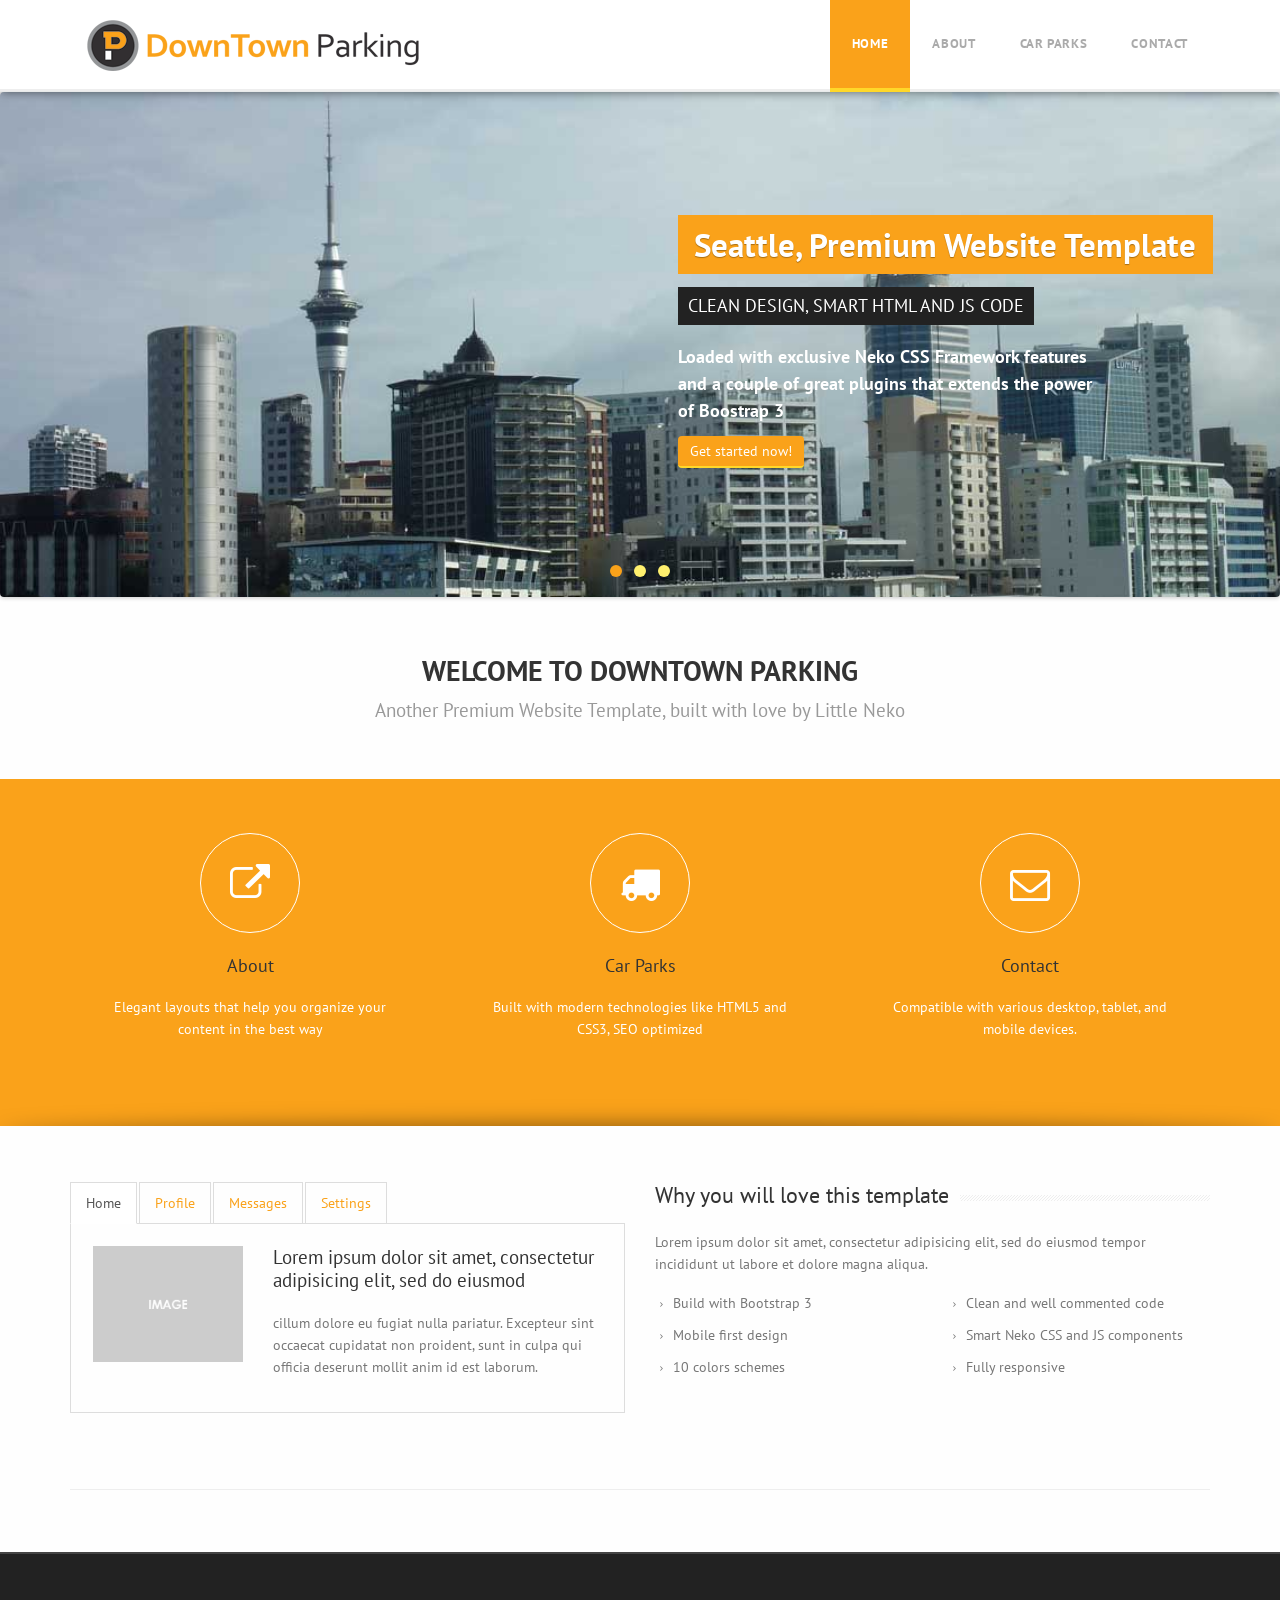
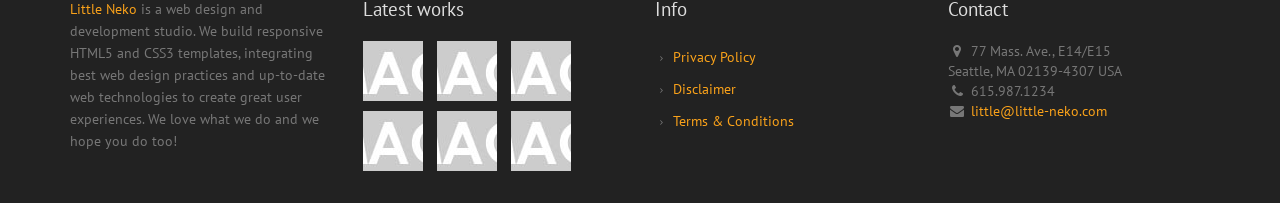
==== commit d74033e4: "040407" ====
--- a/index.html
+++ b/index.html
@@ -9,7 +9,7 @@
 	<!-- Basic Page Needs
 	================================================== -->
 	<meta charset="utf-8">
-	<title>SEATTLE HTML5, CSS3, responsive, Bootstrap 3 website template</title>
+	<title>Downtown Parking, Auckland, Parking Services</title>
 	<meta name="description" content="SEATTLE is a One Page Bootstrap 3 Premium website Template, using nice Paralax effect, HTML5, CSS3 and Twitter Bootstrap 3">
 	<meta name="author" content="Little NEKO">
 	<!-- Mobile Specific Metas
@@ -21,25 +21,15 @@
 	<link type="text/css" rel="stylesheet" href="bootstrap/css/bootstrap.min.css">
 	<!-- web font  -->
 	<link href='http://fonts.googleapis.com/css?family=PT+Sans:400,700' rel='stylesheet' type='text/css'>
-	<!-- plugin css  -->
-	<link rel="stylesheet" type="text/css" href="js-plugin/animation-framework/animate.css">
-	<!-- Pop up-->
-	<link rel="stylesheet" type="text/css" href="js-plugin/magnific-popup/magnific-popup.css">
 	<!-- Flex slider-->
 	<link rel="stylesheet" type="text/css" href="js-plugin/flexslider/flexslider.css">
-	<!-- Owl carousel-->
-	<link rel="stylesheet" href="js-plugin/owl.carousel/owl-carousel/owl.carousel.css">
-	<link rel="stylesheet" href="js-plugin/owl.carousel/owl-carousel/owl.transitions.css">
-	<link rel="stylesheet" href="js-plugin/owl.carousel/owl-carousel/owl.theme.css">
+	<!-- Custom css -->
+	<link type="text/css" rel="stylesheet" href="css/layout.css">
+	<link type="text/css" id="colors" rel="stylesheet" href="css/yellow.css">
+	<link type="text/css" rel="stylesheet" href="css/custom.css">
 	<!-- icon fonts -->
 	<link type="text/css" rel="stylesheet" href="font-icons/custom-icons/css/custom-icons.css">
 	<link type="text/css" rel="stylesheet" href="font-icons/custom-icons/css/custom-icons-ie7.css">
-	<!-- nekoAnim-->
-	<link rel="stylesheet" type="text/css" href="js-plugin/appear/nekoAnim.css">
-	<!-- Custom css -->
-	<link type="text/css" rel="stylesheet" href="css/layout.css">
-	<link type="text/css" id="colors" rel="stylesheet" href="css/light.css">
-	<link type="text/css" rel="stylesheet" href="css/custom.css">
 	<!--[if lt IE 9]><script src="http://html5shim.googlecode.com/svn/trunk/html5.js"></script> <![endif]-->
 	<script src="js/modernizr-2.6.1.min.js"></script>
 	<!-- Favicons
@@ -49,8 +39,8 @@
 	<link rel="apple-touch-icon" sizes="72x72" href="images/apple-touch-icon-72x72.png">
 	<link rel="apple-touch-icon" sizes="114x114" href="images/apple-touch-icon-114x114.png">
 	<link rel="apple-touch-icon" sizes="144x144" href="images/apple-touch-icon-144x144.png">
-</head>
-<body class="activateAppearAnimation">
+	</head>
+	<body class="activateAppearAnimation">
 	<!-- Primary Page Layout 
 	================================================== -->
 	<!-- globalWrapper -->
@@ -69,7 +59,7 @@
 								<span class="icon-bar"></span>
 							</button>
 							<!-- Logo -->
-							<a class="navbar-brand" href="index.html"><img src="images/main-logo.png" alt="SEATTLE website template"/></a>
+							<a class="navbar-brand" href="index.html"><img src="images/main-logo.png" class="parklogo" alt="SEATTLE website template"/></a>
 						</div>
 						<div class="collapse navbar-collapse" id="mainMenu">
 							<!-- Main navigation -->
@@ -77,144 +67,17 @@
 
 								<li class="primary">
 									<a href="index.html" class="firstLevel active hasSubMenu" >Home</a>
-									<ul class="subMenu">
-										<li><a href="index.html">Default</a></li>
-										<li><a href="home1.html">Carousel</a></li>
-										<li><a href="home2.html">Camera Slider</a></li>
-										<li><a href="home3.html">Fullscreen Slider</a></li>
-										<li class="last"><a href="home4.html">No Slider</a></li>
-									</ul>
 								</li>
-								<li class="sep"></li>
-								<li class="primary"> 
-									<a href="features-neko-shortcodes.html" class="firstLevel hasSubMenu" >Features</a>
-									<ul class="subMenu">
-										<li><a href="features-animations.html">Neko animations</a></li>
-										<li><a href="features-neko-shortcodes.html">Neko shortcodes</a></li>
-										<li><a href="features-footers.html">Footers</a></li>
-										<li><a href="features-columns.html">Columns</a></li>
-										<li><a href="features-typography.html">Typography</a></li>
-										<li><a href="features-tables.html">Tables</a></li>
-										<li><a href="features-buttons.html">Buttons</a></li>
-										<li><a href="features-icons.html">Icons</a></li>
-										<li><a href="features-tabs.html">Tabs and accordions</a></li>
-										<li><a href="features-pagination.html">Pagination</a></li>
-										<li><a href="features-labels.html">Labels and badges</a></li>
-										<li><a href="features-alerts.html">Alerts</a></li>
-										<li><a href="features-progress.html">Progress bar</a></li>
-										<li ><a href="features-pricing.html">Pricing tables</a></li>
-
-										<li class="dropdownSubmenu last">
-											<a href="#" class="hasSubMenu">Sub menu</a>
-											<ul class="subMenu">
-												<li><a href="#" class="">Third level 1</a></li>
-												<li><a href="#" class="">Third level 2</a></li>
-												<li class="last"><a href="#" class="">Third level 3</a></li>
-											</ul>
-
-										</li>
-									</ul>
+								<li class="primary">
+									<a href="index.html" class="firstLevel hasSubMenu" >About</a>
 								</li>
-								<li class="sep"></li>
 								<li class="primary">
-									<a href="template-menu-left.html" class="firstLevel hasSubMenu">Templates</a>
-									<ul class="subMenu">
-										<li><a href="template-menu-left.html">Menu left</a></li>
-										<li><a href="template-sidebar-right.html">Sidebar right</a></li>
-										<li><a href="template-2-sidebars.html">2 sidebars</a></li>
-										<li><a href="template-contact.html">Contact</a></li>
-										<li><a href="template-full-width.html">Full width</a></li>
-										<li><a href="template-plans.html">Our plans</a></li>
-										<li><a href="template-about.html">About us</a></li>
-										<li><a href="template-team.html">Our team</a></li>
-										<li><a href="template-services.html">Services</a></li>
-										<li><a href="template-faq.html">FAQ</a></li>
-										<li><a href="template-404.html">404 error</a></li>
-										<li class="last"><a href="template-site-map.html">Site map</a></li>
-									</ul>
+									<a href="index.html" class="firstLevel hasSubMenu" >Car Parks</a>
 								</li>
-								<li class="sep"></li>
-								<li class="primary nekoMegaMenuTrigger">
-									<a href="#" class="firstLevel hasSubMenu">Mega menu</a>
-									<div class="nekoMegaMenu subMenu">	
-										<div class="row">
-											<div class="col-sm-4">
-
-												<div class="megaInner">
-													<h2>Who doesn't love mega menu?</h2>
-													<img alt="" src="images/portfolio/vign8.jpg" class="img-responsive">
-												</div>
-												
-											</div>
-											<div class="col-sm-4">
-												<div class="megaInner">
-													<h2>Home options</h2>
-													<ul>
-														<li><a href="index.html">Default</a></li>
-														<li><a href="home2.html">Carousel</a></li>
-														<li><a href="home3.html">Camera Slider</a></li>
-														<li><a href="home8.html">Fullscreen Slider</a></li>
-														<li class="last"><a href="home7.html">No Slider</a></li>
-													</ul>
-												</div>
-											</div>
-											<div class="col-sm-4">
-												<div class="megaInner">
-													<h2>Some page templates</h2>
-													<ul>
-														<li><a href="template-menu-left.html">Menu left</a></li>
-														<li><a href="template-sidebar-right.html">Sidebar right</a></li>
-														<li><a href="template-2-sidebars.html">2 sidebars</a></li>
-														<li><a href="template-contact.html">Contact</a></li>
-														<li><a href="template-full-width.html">Full width</a></li>
-														<li><a href="template-plans.html">Our plans</a></li>
-													</ul>
-												</div>
-											</div>
-										</div>
-									</div>
+								<li class="primary">
+									<a href="index.html" class="firstLevel hasSubMenu" >Contact</a>
 								</li>
-								<li class="sep"></li>
-								<li class="primary">
-									<a href="portfolio-masonery.html" class="firstLevel hasSubMenu">Portfolio</a>
-									<ul class="subMenu">
-										<li><a href="portfolio-masonery.html" >Masonry</a></li>
-										<li class="dropdownSubmenu">
-											<a href="portfolio-2columns.html" class="hasSubMenu">Filterable</a>
-											<ul class="subMenu">
-												<li><a href="portfolio-2columns.html">2 columns</a></li>
-												<li><a href="portfolio-3columns.html">3 columns</a></li>
-												<li class="last"><a href="portfolio-4columns.html">4 columns</a></li>
-											</ul>
-										</li>
-										<li class="dropdownSubmenu">
-											<a href="portfolio-project-image.html" class="hasSubMenu">Single project</a>
-											<ul class="subMenu">
-												<li><a href="portfolio-project-image.html">Image</a></li>
-												<li><a href="portfolio-project-carousel.html">Carousel</a></li>
-												<li class="last"><a href="portfolio-project-video.html">Video</a></li>
-											</ul>
-										</li>
-										<li class="dropdownSubmenu last">
-											<a href="portfolio-project-fullwidth-image.html" class="hasSubMenu last">Single project full width</a>
-											<ul class="subMenu">
-												<li><a href="portfolio-project-fullwidth-image.html">Image</a></li>
-												<li><a href="portfolio-project-fullwidth-carousel.html">Carousel</a></li>
-												<li class="last"><a href="portfolio-project-fullwidth-video.html">Video</a></li>
-											</ul>
-										</li>
-									</ul>
-								</li>
-								<li class="sep"></li>
-								<li class="primary">
-									<a href="blog-home-sidebar-right.html" class="firstLevel hasSubMenu">Blog</a>
-									<ul class="subMenu">
-										<li><a href="blog-home-sidebar-right.html">Blog sidebar right</a></li>
-										<li class="last"><a href="blog-post.html" class="last">Post</a></li>
-									</ul>
-								</li>
-								<li class="sep"></li>
-								<li id="lastMenu" class="last"><a href="template-contact.html" class="firstLevel last">Contact</a></li>
+							
 							</ul>
 							<!-- End main navigation -->
 						</div>
@@ -281,7 +144,7 @@
 				<div class="container">
 					<div class="row">
 						<div class="span12 text-center">
-							<h1>Hello, this is Seattle</h1>
+							<h1>Welcome To Downtown Parking</h1>
 							<h2 class="subTitle">Another Premium Website Template, built with love by Little Neko</h2>
 
 						</div>
@@ -295,8 +158,8 @@
 						<div class="col-sm-4">
 							<article class="boxIcon">
 								<a href="#">
-									<i class="icon-heart iconBig iconRounded"></i>
-									<h2>Clean design</h2>
+									<i class="icon-link-ext iconBig iconRounded"></i>
+									<h2>About</h2>
 									<p>Elegant layouts that help you organize your content in the best way</p>
 								</a>
 							</article>
@@ -304,8 +167,8 @@
 						<div class="col-sm-4">
 							<article class="boxIcon">
 								<a href="#">
-									<i class="icon-thumbs-up iconBig iconRounded"></i>
-									<h2>HTML5 &amp; CSS3</h2>
+									<i class="icon-truck iconBig iconRounded"></i>
+									<h2>Car Parks</h2>
 									<p>Built with modern technologies like HTML5 and CSS3, SEO optimized</p>
 								</a>
 							</article>
@@ -313,8 +176,8 @@
 						<div class="col-sm-4">
 							<article class="boxIcon">
 								<a href="#">
-									<i class="icon-rocket iconBig iconRounded"></i>
-									<h2>Responsive design</h2>
+									<i class="icon-mail iconBig iconRounded"></i>
+									<h2>Contact</h2>
 									<p>Compatible with various desktop, tablet, and mobile devices.</p>
 								</a>
 							</article>
@@ -441,383 +304,7 @@
 					</div>
 				</div>
 			</div>
-			<!-- works -->
-			<div class="container">
-				<div class="row">
-					<div class="col-md-12 text-center mb40">
-						<h1>Our work</h1>
-						<h2 class="subTitle">Some of our latest projects</h2>
-					</div>
-				</div>
-			</div>
-			<section class="nekoDataOwl owl-carousel pb30 imgHover" data-neko_items="6" data-neko_navigation="true" data-neko_pagination="false" data-neko_mousedrag="true"  data-nekoanim="fadeInUp" data-nekodelay="100">
-				<!-- portfolio item -->
-				<article class="item">
-					<div class="imgWrapper">
-						<img alt="" src="images/portfolio/vign6.jpg" class="img-responsive">
-					</div>
-					<div class="mediaHover">
-						<div class="mask"></div>
-						<div class="iconLinks"> 
-							<a href="portfolio-project-fullwidth-image.html" title="link" class="sizer portfolioSheet">
-								<i class="icon-picture iconRounded"></i>
-							</a> 
-							<a href="images/portfolio/zoom6.jpg" class="image-link" title="Full width image" >
-								<i class="icon-search iconRounded"></i>
-							</a> 
-						</div>
-					</div>
-					<div class="boxContent">
-						<h3>Full width image</h3>
-						<p> Lorem ipsum dolor sit amet, consectetur adipiscing elit. Morbi vulputate nunc ut tellus sollicitudin placerat. <br />
-							<a href="portfolio-project-fullwidth-image.html" class="moreLink">&rarr; read more</a>
-						</p>
-					</div>
-				</article>
-				<!-- portfolio item -->
-				<article class="item">
-					<div class="imgWrapper">
-						<img alt="" src="images/portfolio/vign1.jpg" class="img-responsive">
-					</div>
-					<div class="mediaHover">
-						<div class="mask"></div>
-						<div class="iconLinks"> 
-							<a href="portfolio-project-fullwidth-video.html" title="link" class="portfolioSheet sizer">
-								<i class="icon-videocam iconRounded"></i>
-							</a> 
-							<a href="http://www.youtube.com/watch?v=aqrtF7L86NQ" class="image-iframe" title="Video Popup" >
-								<i class="icon-search iconRounded"></i>
-							</a> 
-						</div>   
-					</div>
-					<div class="boxContent">
-						<h3>Video YouTube</h3>
-						<p> Lorem ipsum dolor sit amet, consectetur adipiscing elit. Morbi vulputate nunc ut tellus sollicitudin placerat. <br>
-							<a href="portfolio-project-fullwidth-video.html" class="moreLink">&rarr; read more</a> </p>
-						</div>
-					</article>
-					<!-- portfolio item -->
-					<article class="item">
-						<div class="imgWrapper">
-							<img alt="" src="images/portfolio/vign7.jpg" class="img-responsive">
-						</div>
-						<div class="mediaHover">
-							<div class="mask"></div>
-							<div class="iconLinks"> 
-								<a href="portfolio-project-fullwidth-video.html" title="link" class="sizer portfolioSheet">
-									<i class="icon-videocam iconRounded"></i>
-								</a> 
-								<a href="http://vimeo.com/ondemand/5335/75660130" class="image-iframe" title="Video Popup" >
-									<i class="icon-search iconRounded"></i>
-								</a> 
-							</div>
-						</div>
-						<div class="boxContent">
-							<h3>Video Vimeo</h3>
-							<p>Lorem ipsum dolor sit amet, consectetur adipiscing elit. Morbi vulputate nunc ut tellus sollicitudin placerat. <br>
-								<a href="portfolio-project-fullwidth-video.html" class="moreLink">&rarr; read more</a>
-							</p>
-						</div>
-					</article>
-					<!-- portfolio item -->
-					<article class="item">
-						<div class="imgWrapper">
-							<img alt="" src="images/portfolio/vign3.jpg" class="img-responsive">
-						</div>
-						<div class="mediaHover">
-							<div class="mask"></div>
-							<div class="iconLinks"> 
-								<a href="portfolio-project-fullwidth-carousel.html" title="link" class="sizer portfolioSheet">
-									<i class="icon-camera iconRounded"></i>
-								</a> 
-								<a href="images/portfolio/carousel-1.jpg" class="image-link" title="Zoom" data-gallery="images/portfolio/carousel-2.jpg,images/portfolio/carousel-3.jpg">
-									<i class="icon-search iconRounded"></i>
-								</a> 
-							</div>
-						</div>
-						<div class="boxContent">
-							<h3>Gallery</h3>
-							<p> Lorem ipsum dolor sit amet, consectetur adipiscing elit. Morbi vulputate nunc ut tellus sollicitudin placerat. <br>
-								<a href="portfolio-project-fullwidth-carousel.html" class="moreLink">&rarr; read more</a>
-							</p>
-						</div>
-					</article>
-					<!-- portfolio item -->
-					<article class="item">
-						<div class="imgWrapper">
-							<img alt="" src="images/portfolio/vign2.jpg" class="img-responsive">
-						</div>
-						<div class="mediaHover">
-							<div class="mask"></div>
-							<div class="iconLinks">
-								<a href="portfolio-project-fullwidth-carousel.html" title="link" class="sizer portfolioSheet">
-									<i class="icon-picture iconRounded"></i>
-								</a>
-								<a href="images/portfolio/zoom2.jpg" class="image-link" title="Gallery Popup">
-									<i class="icon-search iconRounded"></i>
-								</a>
-							</div>
-						</div>
-						<div class="boxContent">
-							<h3>Lorem ipsum dolor sit amet</h3>
-							<p> Lorem ipsum dolor sit amet, consectetur adipiscing elit. Morbi vulputate nunc ut tellus sollicitudin placerat. <br>
-								<a href="#" class="moreLink">&rarr; read more</a>
-							</p>
-						</div>
-					</article>
-					<!-- portfolio item -->
-					<article class="item">
-						<div class="imgWrapper">
-							<img alt="" src="images/portfolio/vign4.jpg" class="img-responsive">
-						</div>
-						<div class="mediaHover">
-							<div class="mask"></div>
-							<div class="iconLinks">
-								<a href="portfolio-project-fullwidth-image.html" title="link" class="sizer portfolioSheet">
-									<i class="icon-picture iconRounded"></i>
-								</a>
-								<a href="images/portfolio/zoom4.jpg" class="image-link" title="Zoom">
-									<i class="icon-search iconRounded"></i>
-								</a>
-							</div>
-						</div>
-						<div class="boxContent">
-							<h3>Lorem ipsum dolor sit amet</h3>
-							<p> Lorem ipsum dolor sit amet, consectetur adipiscing elit. Morbi vulputate nunc ut tellus sollicitudin placerat. <br>
-								<a href="#" class="moreLink">&rarr; read more</a>
-							</p>
-						</div>
-					</article>
-					<!-- portfolio item -->
-					<article class="item">
-						<div class="imgWrapper">
-							<img alt="" src="images/portfolio/vign8.jpg" class="img-responsive">
-						</div>
-						<div class="mediaHover">
-							<div class="mask"></div>
-							<div class="iconLinks">
-								<a href="portfolio-project-fullwidth-image.html" title="link" class="sizer portfolioSheet">
-									<i class="icon-picture iconRounded"></i>
-								</a>
-								<a href="images/portfolio/zoom8.jpg" class="image-link" title="Zoom" >
-									<i class="icon-search iconRounded"></i>
-								</a>
-							</div>
-						</div>
-						<div class="boxContent">
-							<h3>Lorem ipsum dolor sit amet</h3>
-							<p>Lorem ipsum dolor sit amet, consectetur adipiscing elit. Morbi vulputate nunc ut tellus sollicitudin placerat.<br />
-								<a href="#" class="moreLink">&rarr; read more</a>
-							</p>
-						</div>
-					</article>
-					<!-- portfolio item -->
-					<article class="item">
-						<div class="imgWrapper">
-							<img alt="" src="images/portfolio/vign5.jpg" class="img-responsive">
-						</div>
-						<div class="mediaHover">
-							<div class="mask"></div>
-							<div class="iconLinks">
-								<a href="portfolio-project-fullwidth-image.html" title="link" class="sizer portfolioSheet">
-									<i class="icon-picture iconRounded"></i>
-								</a>
-								<a href="images/portfolio/zoom5.jpg" class="image-link" title="Zoom" >
-									<i class="icon-search iconRounded"></i>
-								</a>
-							</div>
-						</div>
-						<div class="boxContent">
-							<h3>Lorem ipsum dolor sit amet</h3>
-							<p>Lorem ipsum dolor sit amet, consectetur adipiscing elit. Morbi vulputate nunc ut tellus sollicitudin placerat.<br />
-								<a href="#" class="moreLink">&rarr; read more</a> </p>
-							</div>
-						</article>
-						<!-- portfolio item -->
-						<article class="item">
-							<div class="imgWrapper">
-								<img alt="" src="images/portfolio/vign9.jpg" class="img-responsive">
-							</div>
-							<div class="mediaHover">
-								<div class="mask"></div>
-								<div class="iconLinks">
-									<a href="portfolio-project-fullwidth-carousel.html" title="link" class="sizer portfolioSheet">
-										<i class="icon-camera iconRounded"></i>
-									</a>
-									<a href="images/portfolio/zoom9.jpg" class="image-link" title="Zoom">
-										<i class="icon-search iconRounded"></i>
-									</a>
-								</div>
-							</div>
-							<div class="boxContent">
-								<h3>Lorem ipsum dolor sit amet</h3>
-								<p> Lorem ipsum dolor sit amet, consectetur adipiscing elit. Morbi vulputate nunc ut tellus sollicitudin placerat. <br>
-									<a href="#" class="moreLink">&rarr; read more</a>
-								</p>
-							</div>
-						</article>
-					</section>
-					<!-- works -->
-					<!-- parallax -->
-					<section id="paralaxSlice3" data-stellar-background-ratio="0.5">
-						<div class="maskParent">
-							<div class="paralaxMask"></div>
-							<div class="paralaxText">
-								<blockquote>
-									It’s not about ideas.<br/>It’s about making ideas happen.
-								</blockquote>
-							</div>
-						</div>
-					</section>
-					<!-- parallax -->
-					<!-- team -->
-					<section id="team5" class="pt40 pb40">
-						<div class="container">
-							<div class="row"> 
-
-								<div class="col-md-12 mb40 text-center">
-									<h1>Meet our team</h1>
-									<h2 class="subTitle">The Duchess took her choice, and was gone in a moment.</h2>
-								</div>
-								<section class="col-md-12">
-									<div class="row mb15">
-										<div class="col-md-3 col-sm-6" data-nekoanim="slideInLeft" data-nekodelay="0">
-											<article>
-												<div><img src="images/team/team-corporate-1.jpg" alt="" class="img-responsive"></div>
-												<div class="boxContent text-center">
-													<h3>Janice Rand</h3>
-													<p>Executive Director</p>
-												</div>
-											</article>
-										</div>
-										<div class="col-md-3 col-sm-6" data-nekoanim="fadeInUp" data-nekodelay="0">
-											<article>
-												<div><img src="images/team/team-corporate-2.jpg" alt="" class="img-responsive"></div>
-												<div class="boxContent text-center">
-													<h3>Rick Deckard</h3>
-													<p>Salesman</p>
-												</div>
-											</article>
-										</div>
-										<div class="col-md-3 col-sm-6" data-nekoanim="fadeInDown" data-nekodelay="0">
-											<article>
-												<div><img src="images/team/team-corporate-3.jpg" alt="" class="img-responsive"></div>
-												<div class="boxContent text-center">
-													<h3>Leon Kowalski</h3>
-													<p>Graphic designer</p>
-												</div>
-											</article>
-										</div>
-										<div class="col-md-3 col-sm-6" data-nekoanim="slideInRight" data-nekodelay="0">
-											<article>
-												<div><img src="images/team/team-corporate-4.jpg" alt="" class="img-responsive"></div>
-												<div class="boxContent text-center">
-													<h3>Rick Deckard</h3>
-													<p>Programmer</p>
-												</div>
-											</article>
-										</div>
-									</div>
-								</section>
-							</div>
-						</div>
-					</section>
-					<!-- team -->
-					<!-- contact -->
-					<section id="contact" class="color1 pt40 pb40">
-						<div class="container">
-							<div class="row">
-								<div class="col-md-12 mb40 text-center">
-									<h1>Contact</h1>
-									<h2 class="subTitle">Keep in touch with us</h2>
-								</div>
-								<div class="col-md-4 mb15" data-nekoanim="fadeInUp" data-nekodelay="0">
-
-									<div id="mapWrapper"></div>
-								</div>
-								<div class="col-md-5 col-sm-8"  data-nekoanim="fadeInUp" data-nekodelay="100">
-									<div class="boxFocus color0">
-										<form method="post" action="js-plugin/neko-contact-ajax-plugin/php/form-handler.php" id="contactfrm" role="form">
-
-											<div class="form-group">
-												<label for="name">Name</label>
-												<input type="text" class="form-control" name="name" id="name" placeholder="Enter name"  title="Please enter your name (at least 2 characters)"/>
-											</div>
-											<div class="form-group">
-												<label for="email">Email</label>
-												<input type="email" class="form-control" name="email" id="email" placeholder="Enter email" title="Please enter a valid email address"/>
-											</div>
-											<div class="form-group">
-												<label for="phone">Phone</label>
-												<input name="phone" class="form-control" type="tel" id="phone" size="30" value="" placeholder="Enter email phone" title="Please enter a valid phone number (at least 10 characters)">
-											</div>
-
-											<div class="form-group">
-												<label for="category">Category</label>
-												<select class="form-control required"  name="category" id="category" title="Please select a category">
-													<option value="">Select a category</option>
-													<option value="message">Message</option>
-													<option value="quote">Quote</option>
-												</select>
-											</div>
-
-											<div class="form-group">
-												<label for="comments">Comments</label>
-												<textarea name="comment" class="form-control" id="comments" cols="3" rows="5" placeholder="Enter your message…" title="Please enter your message (at least 10 characters)"></textarea>
-											</div>
-											<fieldset class="clearfix securityCheck">
-												<h3>Security</h3>
-												<div class="form-group">
-													<img src="js-plugin/neko-contact-ajax-plugin/php/image.php" alt="Image verification"/>
-													<input class="required form-control"  id="verify" name="verify" type="text" >
-												</div>
-											</fieldset>
-											<div class="result"></div>
-											<button name="submit" type="submit" class="btn btn-primary" id="submit"> Submit</button>
-										</form>
-									</div>
-								</div>
-								<div class="col-md-3 col-sm-4"  data-nekoanim="fadeInUp" data-nekodelay="200">
-									<h4>Address:</h4>
-									<address>
-										Rainy Day Company<br/>
-										77 Mass. Ave., E14/E15<br/>
-										Seattle, MA 02139-4307 USA <br/>
-									</address>
-									<h4>Phone:</h4>
-									<address>
-										615.987.1234<br/>
-									</address>
-								</div>
-							</div>
-						</div>
-						<!-- contact -->
-					</section>
-					<!-- content -->
-				</section>
-				<!-- call to action -->
-				<section class="color2">  
-					
-					<div class="container">
-						<div class="row">
-							<div class="col-md-12">
-								<div class="ctaBox ctaBoxFullwidth ctaBox2Cols">
-									<div class="ctaBoxText" data-nekoanim="fadeInUp" data-nekodelay="0">
-										<h1>
-											<strong>SEATTLE Bootstrap Website Template</strong><br /> is perfect for clean presentation of your business.
-										</h1>
-									</div>
-									<div class="ctaBoxBtn" data-nekoanim="fadeInDown" data-nekodelay="0">
-										<a class="btn btn-lg btn-border" title="" href="#" target="blank">
-											<i class="icon-down-open-big"></i> download now
-										</a>
-									</div>
-								</div>
-							</div>
-						</div>
-					</div>
-
-				</section>
+			
 				<!-- call to action -->
 				<!-- footer -->
 				<footer id="footerWrapper" class="footer2">
@@ -826,7 +313,6 @@
 							<div class="row">
 								<div class="col-md-3 col-sm-6">
 									<div class="footerWidget">
-										<img src="images/neko-logo.png" alt="latest Little Neko news" id="footerLogo">
 										<p><a href="http://www.little-neko.com" title="Little Neko, website template creation">Little Neko</a> is a web design and development studio. We build responsive HTML5 and CSS3 templates, integrating best web design practices and up-to-date web technologies to create great user experiences. We love what we do and we hope you do too! </p>
 									</div>
 								</div>
@@ -848,20 +334,18 @@
 								<div class="col-md-3 col-sm-6">
 									<div class="footerWidget">
 
-										<h3>Latest news</h3>
+										<h3>Info</h3>
 										<ul class="list-unstyled iconList">
-											<li><a href="#">Solace of a lonely highway</a></li>
-											<li><a href="#">Write with purpose</a></li>
-											<li><a href="#">Tree on a lake</a></li>
-											<li><a href="#">Don’t stop questioning</a></li>
-											<li><a href="#">Overheard this morning</a></li>
+											<li><a href="#">Privacy Policy</a></li>
+											<li><a href="#">Disclaimer</a></li>
+											<li><a href="#">Terms & Conditions</a></li>
 										</ul>
 									</div>
 								</div>
 								<div class="col-md-3 col-sm-6">
 									<div class="footerWidget">
 
-										<h3>Little NEKO</h3>
+										<h3>Contact</h3>
 										<address>
 											<p>
 												<i class="icon-location"></i>&nbsp;77 Mass. Ave., E14/E15<br>
@@ -875,24 +359,6 @@
 							</div>
 						</div>
 					</section>
-					<section id="footerRights">
-						<div class="container">
-							<div class="row">
-								<div class="col-md-12">
-									<ul class="socialNetwork">
-										<li><a href="#" class="tips" title="follow me on Facebook"><i class="icon-facebook-1 iconRounded"></i></a></li>
-										<li><a href="#" class="tips" title="follow me on Twitter"><i class="icon-twitter-bird iconRounded"></i></a></li>
-										<li><a href="#" class="tips" title="follow me on Google+"><i class="icon-gplus-1 iconRounded"></i></a></li>
-										<li><a href="#" class="tips" title="follow me on Linkedin"><i class="icon-linkedin-1 iconRounded"></i></a></li>
-										<li><a href="#" class="tips" title="follow me on Dribble"><i class="icon-dribbble iconRounded"></i></a></li>
-									</ul>     
-								</div>
-								<div class="col-md-12">
-									<p>Copyright © 2014 <a href="http://www.little-neko.com" target="blank">Little NEKO</a> / All rights reserved.</p>
-								</div>
-							</div>
-						</div>
-					</section>
 				</footer>
 				<!-- End footer -->
 			</div>
@@ -905,17 +371,10 @@
 	<!-- third party plugins  -->
 	<script type="text/javascript" src="bootstrap/js/bootstrap.js"></script>
 	<script type="text/javascript" src="js-plugin/easing/jquery.easing.1.3.js"></script>
-	<!-- carousel -->
-	<script type="text/javascript" src="js-plugin/owl.carousel/owl-carousel/owl.carousel.min.js"></script>
-	<!-- pop up -->
-	<script type="text/javascript" src="js-plugin/magnific-popup/jquery.magnific-popup.min.js"></script>
 	<!-- flex slider -->
 	<script type="text/javascript" src="js-plugin/flexslider/jquery.flexslider-min.js"></script>
 	<!-- isotope -->
 	<script type="text/javascript" src="js-plugin/isotope/jquery.isotope.min.js"></script>
-	<!-- form -->
-	<script type="text/javascript" src="js-plugin/neko-contact-ajax-plugin/js/jquery.form.js"></script>
-	<script type="text/javascript" src="js-plugin/neko-contact-ajax-plugin/js/jquery.validate.min.js"></script>
 	<!-- parallax -->
 	<script type="text/javascript" src="js-plugin/parallax/js/jquery.stellar.min.js"></script>
 	<script type="text/javascript" src="js-plugin/parallax/js/jquery.localscroll-1.2.7-min.js"></script>
--- a/css/layout.css
+++ b/css/layout.css
@@ -1136,7 +1136,7 @@
 	.navbar-header{ float:left;}
 	.navbar-brand{
 		float: left;
-		padding: 33px 0;
+		padding: 5%;
 	}
 
 
--- a/css/yellow.css
+++ b/css/yellow.css
@@ -0,0 +1,762 @@
+/* 
+    Document   : colors
+    Author     : Little Neko
+    Description: template colors
+*/
+
+
+/* Table of Content
+==================================================
+
+#BOOSTRAP CUSTOMIZATION
+#TYPOGRAPHY
+#LINKS AND BUTTONS
+#HEADER
+#MAIN MENU 
+#FOOTER 
+#SLIDERS
+#BLOG
+#PORTFOLIO
+#MISCELANIOUS
+#NEKO CSS FRAMEWORK
+
+*/
+/* COLORS :  ffd829 / FAA21A  / fff06e / ebebeb /
+/* BOOSTRAP CUSTOMIZATION
+================================================== */
+
+/** tabs and accordion**/
+.panel-default>.panel-heading {
+	background:#fff;
+	border-top:1px solid #ddd;
+	color:#555;
+}
+
+.panel-default>.panel-heading:hover, .nav>li>a:hover, .nav>li>a:focus{color:#FAA21A; }
+
+.panel-default>.panel-heading:hover a, .panel-default>.panel-heading:hover a:after, .nav>li>a:hover{color:#FAA21A;  }
+
+.panel-title>a {color:#333;}
+
+.panel-title>a:hover {text-decoration: none; }
+
+.panel-body{background:#FDFDFD;}
+
+/*** pagination ***/
+
+.pagination>li>a {
+    background: #555;
+    color: #fff;
+}
+
+.pagination>li>a, .pagination>li>span {
+	border-color:#555;
+}
+
+.pagination>.active>a, .pagination>.active>span, .pagination>.active>a:hover, .pagination>.active>span:hover, .pagination>.active>a:focus, .pagination>.active>span:focus{
+	background: #FAA21A ;
+}
+
+.pagination>li>a:hover, .pagination>li>span:hover, .pagination>li>a:focus, .pagination>li>span:focus{
+	background:#FAA21A ;
+	border-color:#FAA21A ;
+	color:#fff;
+}
+
+.pager li>a, .pager li>span {border-radius: 4px;}
+
+.pager li>a:hover, .pager li>a:focus {
+	background:#FAA21A;
+	color:#fff;
+	border-color:#FAA21A;
+}
+
+.navbar-default .navbar-toggle:hover, .navbar-default .navbar-toggle:focus {background:#FAA21A;}
+
+.progress-bar {background-color:#FAA21A;}
+
+.progress-bar-success {background-color: #5BB75B;}
+
+.progress-bar-info {background-color: #49AFCD;}
+
+.progress-bar-warning {background-color: #FAA732;}
+
+.progress-bar-danger {background-color: #DA4F49;}
+
+.img-circle {border:2px solid #fff;}
+
+/* END BOOSTRAP CUSTOMIZATION
+================================================== */
+
+/* TYPOGRAPHY
+================================================== */
+
+body {
+	color:#777;
+	background: #fefefe;
+}
+
+blockquote small {color:inherit;}
+
+h1, h2, h3, h4, h5, h6 {color:#333;}
+
+h2 i {color:#999}
+
+.subTitle  {color:#999;}
+
+/*** parallax sections ***/
+.paralaxText blockquote {background:#ffd829;}
+
+.paralaxText blockquote:before, .paralaxText blockquote:after {color:#FAA21A;}
+
+#home, #paralaxSlice1, #paralaxSlice2, #paralaxSlice3 {background-color:#FAA21A;}
+
+.iosBg{background:url('../images/theme-pics/textures/orange.jpg') bottom center no-repeat #FAA21A;}
+
+#paralaxSlice1 {background-image: url('../images/theme-pics/parallax-1.jpg');}
+
+#paralaxSlice2 {background-image: url('../images/theme-pics/parallax-2.jpg');}
+#paralaxSlice3 {background-image: url('../images/theme-pics/parallax-3.jpg');}
+
+#paralaxSlice4 {background-image: url('../images/theme-pics/textures/orange.jpg');}
+
+.paralaxText blockquote, .paralaxText h1, .paralaxText h2, .paralaxText h3, .paralaxText p, .paralaxText i{color:#fff;}
+
+/* END TYPOGRAPHY
+================================================== */
+
+/* LINKS AND BUTTONS
+================================================== */
+
+a {color:#FAA21A ;}
+
+a:hover, .scrollspyNav .active a {color:#FAA21A ;
+}
+ul.iconsList li a {color:#555}
+
+ul.iconsList li a:hover, ul.iconsList i {color:#FAA21A}
+
+/*** buttons ***/
+.btn {
+    background: none repeat scroll 0 0 #555;
+    color: #fff;
+    border-bottom: 2px solid rgba(0, 0, 0, 0.15);
+}
+
+.btn:hover {
+    background: #fff06e;
+    border-color:#fff06e;
+    color: #FFFFFF;  
+}
+
+.btn-border {
+	background:none;
+	border:2px solid #fff;
+}
+
+.btn-inverse {
+	background: none repeat scroll 0 0 #555555;
+    border-bottom: 1px solid rgba(0, 0, 0, 0.25);
+    color: #FFFFFF!important;
+}
+
+.btn-inverse:hover{
+    background: none repeat scroll 0 0 #ebebeb;
+    border-bottom: 1px solid rgba(150, 150, 150, 0.25);
+    color: #111111!important;
+}
+
+.btn-primary {
+	background: #FAA21A ;
+	border-bottom-color:#ffd829;
+	color: #FFFFFF!important;
+}
+.btn-info {
+	background: #49AFCD;
+	border-bottom-color:#3D93AC;
+	color: #FFFFFF;
+}
+.btn-success {
+	background: #5BB75B;
+	border-bottom-color:#4C9C4C;
+	color: #FFFFFF;
+}
+.btn-warning {
+	background: #FAA732;
+	border-bottom-color:#EF9B25;
+	color: #FFFFFF;
+}
+.btn-danger {
+	background: #DA4F49;
+	border-bottom-color:#C64741;
+	color: #FFFFFF;
+}
+.btn-link, .btn-link:active, .btn-link[disabled], .btn-link:hover {
+	background:none;
+	border:none;
+	-moz-box-shadow: none;
+	-webkit-box-shadow:none;
+	box-shadow: none;
+	color:#49AFCD;
+}
+.btnWrapper {
+	border:1px solid #ccc;
+}
+
+/* END LINKS AND BUTTONS
+================================================== */
+/* HEADER
+================================================== */
+
+ul.quickMenu li a, .contactPhone {color:#ebebeb;}
+ul.quickMenu li a:hover {color:#555;}
+
+
+/* END HEADER
+================================================== */
+
+/* MAIN MENU 
+================================================== */
+
+#mainHeader{
+   background:url('../images/theme-pics/header-line.png') repeat-x bottom #fff ;
+   box-shadow: 0 0 10px rgba(0, 0, 0, 0.54);
+}
+
+#mainMenu .navbar-nav li.last{border-bottom:none !important;}
+
+.navbar-nav > li > a > i, .navbar-default .navbar-nav > li > a {color:#aaa;}
+
+.navbar-default .navbar-nav > .active > a, .navbar-default .navbar-nav>li>a:hover, .navbar-default .navbar-nav>li>a:focus, .navbar-default .navbar-nav > .active > a:hover, .navbar-default .navbar-nav > .active > a:focus, #resMainMenu li.active>a {
+	color:#FAA21A;
+}
+
+.navbar-nav > li.sep:before{color:#eee;}
+
+.navbar-default .navbar-nav > li > a.active {
+	color:#fff;
+	background:#FAA21A;
+	border-bottom: 4px solid #ffd829
+}
+
+.navbar-nav ul li a {color:#999;}
+
+.navbar-nav li.hover>a {color:#FAA21A;}
+
+/*** mega menu ***/
+.nekoMegaMenu {background:#fff;}
+
+.navbar-nav .nekoMegaMenu ul {box-shadow:none;}
+
+.navbar-nav .nekoMegaMenu {box-shadow: 0px 2px 8px rgba(0, 0, 0, 0.1);}
+
+
+/*** MEDIA QUERIES ***/
+
+@media(max-width:767px){}
+
+@media(min-width:768px){
+	.navbar-nav ul {
+		background:#fff;
+		box-shadow: 0px 2px 8px rgba(0, 0, 0, 0.1);
+	}
+
+	.navbar-nav ul li a:hover, .navbar-nav ul li.hover>a {background:#eee;}
+
+	#mainMenu .navbar-nav li {border-bottom:none;}
+	
+	#mainMenu .navbar-nav ul li a {border-bottom:1px solid #eee;}
+}
+
+@media(min-width:992px){}
+
+@media(min-width:1200px){}
+
+/*** END MEDIA QUERIES ***/
+
+/* END MAIN MENU 
+================================================== */
+
+
+/* FOOTER 
+================================================== */
+
+footer {
+	color:#777;
+	background:#222;
+	border-top:2px solid #444;
+}
+
+footer h1,footer h2,footer h3,footer h4{
+	color:#ddd;
+	font-weight:300;
+}
+
+#footerRights {
+	background-color:#333;
+	color:#999;
+	border-top:1px solid #1b1b1b;
+}
+
+/* END FOOTER 
+================================================== */
+
+/* HOME
+================================================== */
+
+#home h1,#home h2,#home p, #noSliderWrapper h1, #noSliderWrapper h2, #noSliderWrapper p {color:#FFFFFF;}
+
+#noSliderWrapper{background-color:#FAA21A }
+
+
+/* END HOME
+================================================== */
+
+
+/* PAGES
+================================================== */
+.page-header{
+	border-bottom: 1px solid rgba(1,1,1,0.075);
+	background:#ebebeb;
+}
+
+.page-header h1{color:#555;}
+
+ul.breadcrumb li a {color:#555;}
+
+ul.breadcrumb li a:hover {color:#FAA21A;}
+
+ul.breadcrumb li a:after{color:#ddd;}
+
+ul.breadcrumb li.active {color:#FAA21A;}
+
+/** sidebar **/
+
+nav#subnav ul li a {
+	border-bottom:1px solid #eee;
+	color:#aaa;
+}
+
+nav#subnav ul li a.active, nav#subnav ul li a:hover{
+	border-bottom-color:#FAA21A;
+	color:#FAA21A;
+} 
+
+/* END PAGES
+================================================== */
+
+
+/* SLIDERS
+================================================== */
+/*** supersized ***/
+#superSizedSlider h1 {
+	color:#fff;
+	text-shadow: 0px 1px 1px rgba(0, 0, 0, 0.33);
+}
+
+#nextslide, #prevslide {
+	background: #FAA21A;
+	border-bottom: 4px solid #ffd829;
+	color: #FFFFFF;
+}
+/*** FLEX ***/
+
+.flexslider .flex-direction-nav a {
+background: #FAA21A;
+border-bottom: 4px solid #ffd829;
+}
+
+.flex-control-paging li a {
+	box-shadow:none;
+	width:12px;
+	height:12px
+}
+
+.flexslider .flex-control-paging li a.flex-active {background:#FAA21A;}
+
+.flexslider .flex-control-paging li a:hover {background:#FAA21A;}
+
+.flexslider .flex-control-paging li a {background: #fff06e; border: none;}
+
+.flexslider .flex-control-nav {background: none;}
+
+.flexslider h1 {
+    color: #FFFFFF;
+    text-shadow: 0px 1px 1px rgba(0, 0, 0, 0.33);
+    background:#FAA21A;
+}
+
+.flexslider h2 {
+    background-color:#222;
+    color: #FFFFFF;
+}
+
+.flexslider .caption p {
+    color: #fff;
+    font-weight: bold;
+}
+
+
+/*** END FLEX SLIDER ***/
+
+/*** OWL Carousel ***/
+.owl-theme .owl-controls .owl-buttons div{
+	background:#fff;
+	border:1px solid #ddd;
+	color:#ddd;
+}
+
+.owl-theme .owl-controls .owl-buttons div:hover{
+	background:#fff;
+	border:1px solid #FAA21A;
+	color:#FAA21A;
+}
+
+.owl-theme .owl-controls .owl-page span {background:#fff06e;}
+
+#homeCarousel.owl-theme .owl-controls .owl-page span {background:#fff;}
+
+/**** camera ****/
+.camera_neko_skin .camera_caption > div {background:none;}
+
+.camera_caption h1{
+	color:#fff;
+	text-shadow: 0px 1px 1px rgba(0, 0, 0, 0.33);
+}
+
+.camera_caption h2 {
+	color:#fff06e;
+	background:#fff;
+}
+
+.camera_caption .camera_wrap a {background: inherit;}
+/**** end camera ****/
+
+/* END SLIDERS
+================================================== */
+
+/* BLOG
+================================================== */
+
+.post h2 a{color:#555;}
+
+.post h2 a:hover{color:#FAA21A ;}
+
+.tagCloud a:link, .tagCloud a:visited {
+	background-color: #fff;
+	color: #ccc;
+	border:1px solid #eee;
+}
+
+.tagcloud a:hover {
+	background-color: #FAA21A ;
+	color: #FFF;
+}
+
+p.credits {
+	color:#555;
+	background:#eee;
+}
+p.credits a {color:#FAA21A ;}
+
+.widget {border-bottom: 1px dashed #eee}
+
+.search .btn{border: 1px solid #DDD;}
+.search .btn:hover{border-color:#FAA21A;}
+
+ul.entry-meta li a{background:#eee;}
+ul.entry-meta li a:hover{
+	background:#FAA21A;
+	color:#fff;
+}
+
+/* END BLOG
+================================================== */
+
+/* PORTFOLIO
+================================================== */
+
+
+nav#filter a:hover, nav#filter a.current {
+	background-color: #FAA21A ;
+	color:#fff;
+	border-color:#FAA21A;
+}
+
+li.filterTitle {color:#4F6266;}
+
+section#projectDescription {background-color:#F8F8F8;}
+
+.mfp-bg{background-color: #ffffff;}
+
+/*** pinterest like ***/
+
+.pinBox{
+	background:#fff;
+	border:1px solid #eee;
+	-webkit-box-shadow: 0 1px 2px rgba(0, 0, 0, 0.25);
+	-moz-box-shadow: 0 1px 2px rgba(0,0,0,0.25);
+	box-shadow: 0 1px 2px rgba(0, 0, 0, 0.25);
+}
+
+.pinInfo li a {color:#ccc;}
+.pinInfo li a:hover{color:#777;}
+
+#homePortfolio{
+	border-top: 1px solid #eee;
+	border-bottom: 1px solid #eee;
+}
+
+/* END PORTFOLIO
+================================================== */
+
+/* MISCELANIOUS
+================================================== */
+/* Preloader one page */
+#preloader {
+	background-color:#FAA21A; /* change if the mask should have another color then white */	
+}
+
+#status {
+	color:#fff;
+	background-color:#555;
+}
+
+/** focus color ***/
+::-moz-selection {
+	background: #FAA21A;
+	color: #fff;
+	text-shadow: none;
+}
+
+::selection {
+	background: #FAA21A;
+	color: #fff;
+	text-shadow: none;
+}
+
+/*** hover images ***/
+.mask {background:#FAA21A;}
+
+.iconLinks a i{color:#fff;}
+.iconLinks a i.iconRounded {border-color: #fff;}
+.iconLinks a span {color:#fff;}
+.iconLinks a:hover i.iconRounded {border-color: #FAA21A;}
+
+/*** pricing table ***/
+.pricingBloc {
+	background-color:#fff;
+	border:1px solid rgba(0, 0, 0, 0.2);
+}
+
+.pricingBloc ul li {
+	color:#444!important;
+	border-bottom: 1px solid #ebebeb;
+}
+
+.pricingBloc ul li:last-child {
+	border-bottom:none;
+}
+
+.pricingBloc h2 {
+	background-color:#ebebeb;
+	color:#888!important;
+}
+
+.pricingBloc h3 {
+	background-color:#fff;
+	color:#777;
+}
+
+.pricingBloc p {
+	background-color:#fff;
+	color:#444!important;
+}
+
+.pricingBloc.focusPlan {
+	margin-top:0;
+	border-color:#D1D1D1;
+}
+
+.pricingBloc.focusPlan h2{
+	color:#FAA21A!important;
+	border-bottom:none;
+}
+
+.pricingBloc.focusPlan h3 {
+	background-color:#FAA21A ;
+	color:#fff!important;
+}
+
+/*** Form ***/
+.form-control:focus{
+	border: 1px solid #FAA21A;
+	background-color:#fff;
+	box-shadow:none;
+	-webkit-box-shadow:none;
+	-moz-box-shadow:none;
+}
+
+.form-control {
+	color: #444;
+	border: 1px solid #ddd;
+	background-color:#ebebeb;
+}
+
+.error {
+	color: #B94A48;
+	background-color: #F2DEDE;
+	border-color: #EED3D7;
+}
+
+label.error {
+	color:#fff;
+	background-color: #B94A48;
+	border:none
+}
+
+#projectQuote, #projectQuote h3{
+	background:#ddd;
+	color:#444;
+}
+
+/* pop up */
+.mfp-image-holder .mfp-close, .mfp-iframe-holder .mfp-close {color:#FAA21A;}
+
+/* END MISCELANIOUS
+================================================== */
+
+/* NEKO CSS FRAMEWORK
+================================================== */
+/* images */
+.imgBorder {
+	border:1px solid #ededed; background:#fff;
+}
+
+.boxContent {
+	background:#ebebeb;
+	border-bottom:2px solid #eee;
+	color:#333;
+}
+
+.boxContent h2, .boxContent h3 {
+	color:#FAA21A;
+}
+/*** Feature box **/
+
+.featureBox i{color:#FAA21A;} 
+.featureBox .boxContent{background:none;}  
+
+/*** Focus box **/
+
+.boxFocus{border:1px solid #ddd;}
+
+/*** Icon box **/
+
+.boxIcon a p{color:#fff;}
+.boxIcon a:hover h2, .boxIcon a:hover p {color:#fff;}
+
+/*** testimonial ***/
+
+.boxTestimonial blockquote{
+	background:#ebebeb;
+}
+
+.boxTestimonial blockquote:after {
+	border-color: rgba(247, 247, 247, 0);
+	border-top-color: #ebebeb;
+}
+
+.footerWidget .boxTestimonial blockquote:after {
+	border-color: rgba(51, 51, 51, 0);
+	border-top-color: #333;
+}
+
+.footerWidget .boxTestimonial blockquote {
+	background:#333;
+	color:#eee;
+}
+
+/*** call to action ***/
+.ctaBox {border:2px solid rgba(0,0,0,0.05);}
+
+.ctaBoxFullwidth{border:none}
+
+.ctaBox blockquote {color:#fff;}
+
+/*color0*/
+.color0{background-color:#fff;}
+
+/*color1*/
+.color1, .slice.color1, .bulle.color1, .ctaBox.color1{
+	background-color:#ebebeb;
+	color:#444;
+}
+
+.color1 h1, .color1 h2, .color1 h3, .color1 h4, .color1 blockquote, .color1 a{
+	color:#444;
+}
+.color1 a.btn{color:#fff;}
+.color1 a.btn:hover{color:#fff;}
+
+.color1 .subTitle  {color:#999;}
+
+/*color2*/
+.color2, .slice.color2, .bulle.color2, .ctaBox.color2{
+	background-color:#FAA21A ;
+	color:#333;
+}
+
+.color2 h1, .color2 h2, .color2 h3, .color2 h4, .color2 blockquote,
+.color2 a, .color2 h1 small, .color2 h2 small, .color2 h3 small,
+.color2 h4 small, .color2 h5 small, .color2 h6 small, .color2 .h1 small,
+.color2 .h2 small, .color2 .h3 small, .color2 .h4 small, .color2 .h5 small,
+.h6 small, .color2 h1 .small, .color2 h2 .small, .color2 h3 .small,
+.color2 h4 .small, .color2 h5 .small, .color2 h6 .small, .color2 .h1 .small,
+.color2 .h2 .small, .color2 .h3 .small, .color2 .h4 .small, .color2 .h5 .small,
+.color2 .h6 .small  {
+	color:#333;
+}
+
+.color2 a.btn{color:#fff;}
+.color2 a.btn:hover{color:#fff;}
+.color2 a.btn-border{color:#fff;}
+
+.color2 .ctaBox {border-color:rgba(255,255,255,0.5);}
+.color2 h1:before,.color2 h1:after{color:#ffd829;}
+
+.color2 .boxContent h2, .color2 .boxContent h3, .color2 .boxContent a {
+	color:#FAA21A;
+}
+
+.color2 .owl-theme .owl-controls .owl-page span {
+	background: #fff;
+	color:#FAA21A;
+}
+ 
+/*** icons ***/
+.iconRounded {
+	color:#FAA21A;
+	border: 1px solid #FAA21A;
+}
+
+.iconRounded:hover, .color1 .iconRounded:hover,.iconLinks a:hover i, .boxIcon a:hover i{
+	background-color:#FAA21A;
+	color:#fff;
+	border-color: #FAA21A;
+}
+
+.color2 .iconRounded {
+	background-color:#FAA21A;
+	color:#fff;
+	border: 1px solid #fff;
+}
+
+.color2 .iconRounded:hover,.color2 .boxIcon a:hover i {
+	background-color:#fff;
+	color:#FAA21A;
+	border: 2px solid #FAA21A;
+}
+
+/* END NEKO CSS FRAMEWORK
+================================================== */
--- a/css/custom.css
+++ b/css/custom.css
@@ -1 +1,3 @@
-/* Put your custom css here */+/* Put your custom css here */
+
+.parklogo{margin-bottom: 5%;}
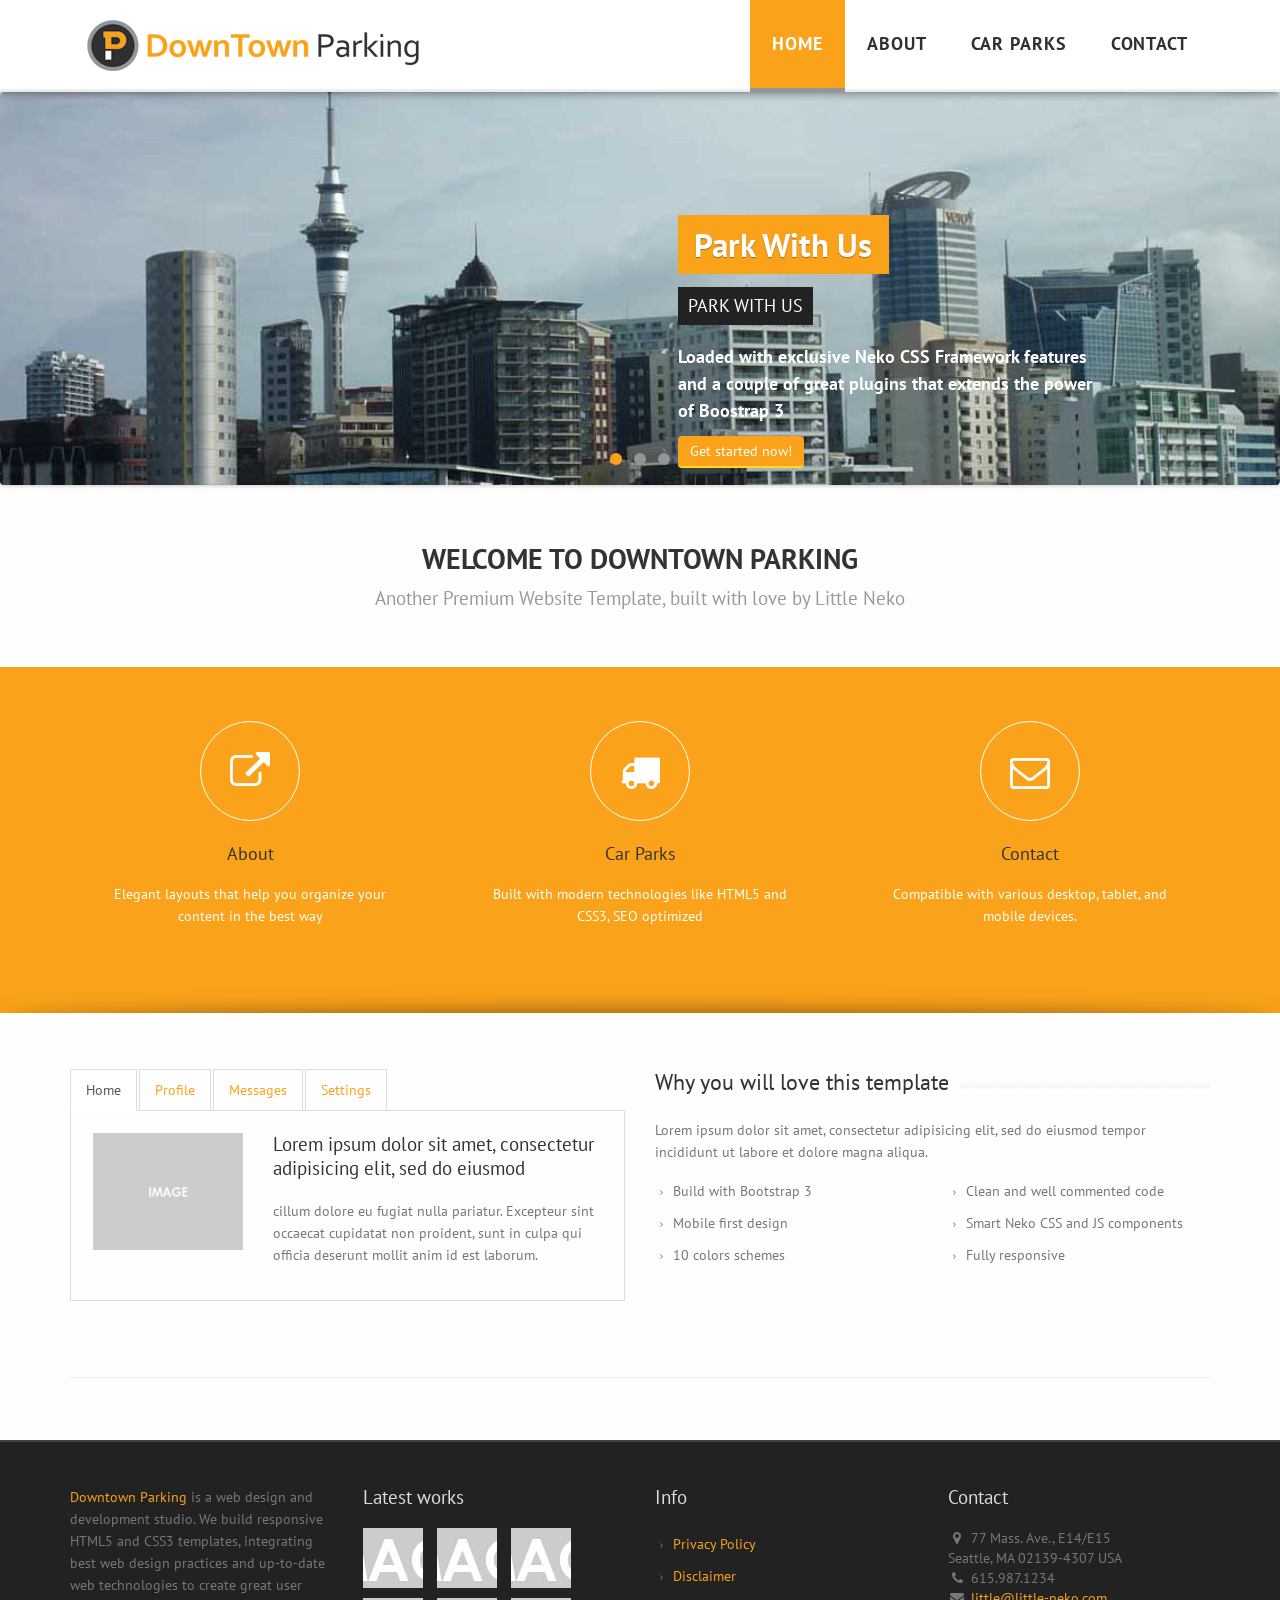
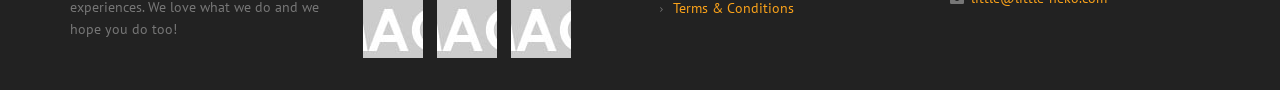
==== commit 31d7e905: "080714" ====
--- a/index.html
+++ b/index.html
@@ -95,10 +95,10 @@
 						<img src="images/slider/flex/flex-slide1.jpg" alt="pic 1"/>
 						<div class="caption right">
 							<div class="element1-1" data-animation="fadeInRightBig">
-								<h1>Seattle, Premium Website Template</h1>
+								<h1>Park With Us</h1>
 							</div>
 							<div class="element1-2" data-animation="fadeInRightBig">
-								<h2>Clean design, smart HTML and JS code</h2>
+								<h2>Park With Us</h2>
 							</div>
 							<div class="element1-3  hidden-xs" data-animation="fadeInRightBig">
 								<p>Loaded with exclusive Neko CSS Framework features and a couple of great plugins that extends the power of Boostrap 3</p>
@@ -107,32 +107,32 @@
 						</div>
 					</li>
 					<li class="slideN1"> <img src="images/slider/flex/flex-slide3.jpg" alt="pic 3"/>
-						<div class="caption left">
-							<div class="element3-1" data-animation="fadeInLeftBig">
-								<h1>SEO optimized, clean structure</h1>
-							</div>
-							<div class="element3-2" data-animation="fadeInLeftBig">
-								<h2>Well organized and documented</h2>
-							</div>
-							<div class="element3-3" data-animation="fadeInRightBig"><a href="#" class="btn btn-primary">Read more</a></div>
+						<div class="caption right">
+							<div class="element1-1" data-animation="fadeInRightBig">
+								<h1>Park With Us</h1>
+							</div>
+							<div class="element1-2" data-animation="fadeInRightBig">
+								<h2>Park With Us</h2>
+							</div>
+							<div class="element1-3  hidden-xs" data-animation="fadeInRightBig">
+								<p>Loaded with exclusive Neko CSS Framework features and a couple of great plugins that extends the power of Boostrap 3</p>
+							</div>
+							<div class="element1-4" data-animation="fadeInRightBig"><a href="#" class="btn btn-primary">Get started now!</a></div>
 						</div>
 					</li>
 					<li class="slideN2">
 						<img src="images/slider/flex/flex-slide2.jpg" alt="pic 2"/>
-						<div class="caption right">
-							<div class="element2-1" data-animation="bounceInDown">
-								<h1>Responsive Retina&nbsp;Ready&nbsp;UI</h1>
-							</div>
-							<div class="element2-2" data-animation="bounceInUp">
-								<h2><i class="icon-right-open"></i> Mobile first</h2>
-							</div>
-							<div class="element2-3" data-animation="bounceInUp">
-								<h2><i class="icon-right-open"></i> Font icons</h2>
-							</div>
-							<div class="element2-4" data-animation="bounceInUp">
-								<h2><i class="icon-right-open"></i> CSS3 graphics</h2>
-							</div>
-							
+						<div class="caption Left marginlefty">
+							<div class="element1-1" data-animation="fadeInLeftBig">
+								<h1>Park With Us</h1>
+							</div>
+							<div class="element1-2" data-animation="fadeInLeftBig">
+								<h2>Park With Us</h2>
+							</div>
+							<div class="element1-3  hidden-xs" data-animation="fadeInLeftBig">
+								<p>Loaded with exclusive Neko CSS Framework features and a couple of great plugins that extends the power of Boostrap 3</p>
+							</div>
+							<div class="element1-4" data-animation="fadeInLeftBig"><a href="#" class="btn btn-primary">Get started now!</a></div>
 						</div>
 					</li>
 				</ul>				
@@ -313,7 +313,7 @@
 							<div class="row">
 								<div class="col-md-3 col-sm-6">
 									<div class="footerWidget">
-										<p><a href="http://www.little-neko.com" title="Little Neko, website template creation">Little Neko</a> is a web design and development studio. We build responsive HTML5 and CSS3 templates, integrating best web design practices and up-to-date web technologies to create great user experiences. We love what we do and we hope you do too! </p>
+										<p><a href="http://www.little-neko.com" title="Little Neko, website template creation">Downtown Parking</a> is a web design and development studio. We build responsive HTML5 and CSS3 templates, integrating best web design practices and up-to-date web technologies to create great user experiences. We love what we do and we hope you do too! </p>
 									</div>
 								</div>
 								<div class="col-md-3 col-sm-6">
--- a/css/layout.css
+++ b/css/layout.css
@@ -1031,7 +1031,7 @@
 
 	.navbar-header{ float:none; text-align: center;}
 	.navbar-nav > li > a{
-		font-size: 13px;
+		font-size: 18px;
 		letter-spacing: 0.05em;
 		font-weight: 700;
 		padding: 22px;
--- a/css/yellow.css
+++ b/css/yellow.css
@@ -225,7 +225,7 @@
 
 #mainMenu .navbar-nav li.last{border-bottom:none !important;}
 
-.navbar-nav > li > a > i, .navbar-default .navbar-nav > li > a {color:#aaa;}
+.navbar-nav > li > a > i, .navbar-default .navbar-nav > li > a {color:#322F31;}
 
 .navbar-default .navbar-nav > .active > a, .navbar-default .navbar-nav>li>a:hover, .navbar-default .navbar-nav>li>a:focus, .navbar-default .navbar-nav > .active > a:hover, .navbar-default .navbar-nav > .active > a:focus, #resMainMenu li.active>a {
 	color:#FAA21A;
@@ -236,7 +236,7 @@
 .navbar-default .navbar-nav > li > a.active {
 	color:#fff;
 	background:#FAA21A;
-	border-bottom: 4px solid #ffd829
+	border-bottom: 4px solid #939597
 }
 
 .navbar-nav ul li a {color:#999;}
@@ -265,7 +265,7 @@
 
 	#mainMenu .navbar-nav li {border-bottom:none;}
 	
-	#mainMenu .navbar-nav ul li a {border-bottom:1px solid #eee;}
+	#mainMenu .navbar-nav ul li a {border-bottom:20px solid #eee;}
 }
 
 @media(min-width:992px){}
@@ -363,7 +363,7 @@
 
 .flexslider .flex-direction-nav a {
 background: #FAA21A;
-border-bottom: 4px solid #ffd829;
+border-bottom: 4px solid #322F31;
 }
 
 .flex-control-paging li a {
@@ -376,7 +376,7 @@
 
 .flexslider .flex-control-paging li a:hover {background:#FAA21A;}
 
-.flexslider .flex-control-paging li a {background: #fff06e; border: none;}
+.flexslider .flex-control-paging li a {background: #939597; border: none;}
 
 .flexslider .flex-control-nav {background: none;}
 
@@ -645,7 +645,8 @@
 /*** Feature box **/
 
 .featureBox i{color:#FAA21A;} 
-.featureBox .boxContent{background:none;}  
+.featureBox .boxContent{b
+	ackground:none;}  
 
 /*** Focus box **/
 
--- a/css/custom.css
+++ b/css/custom.css
@@ -1,3 +1,3 @@
 /* Put your custom css here */
-
-.parklogo{margin-bottom: 5%;}+.borderwrap{border-bottom: 4px solid #322F31; border-top: 4px solid #322F31;}
+.marginlefty{margin-left:15%;}
